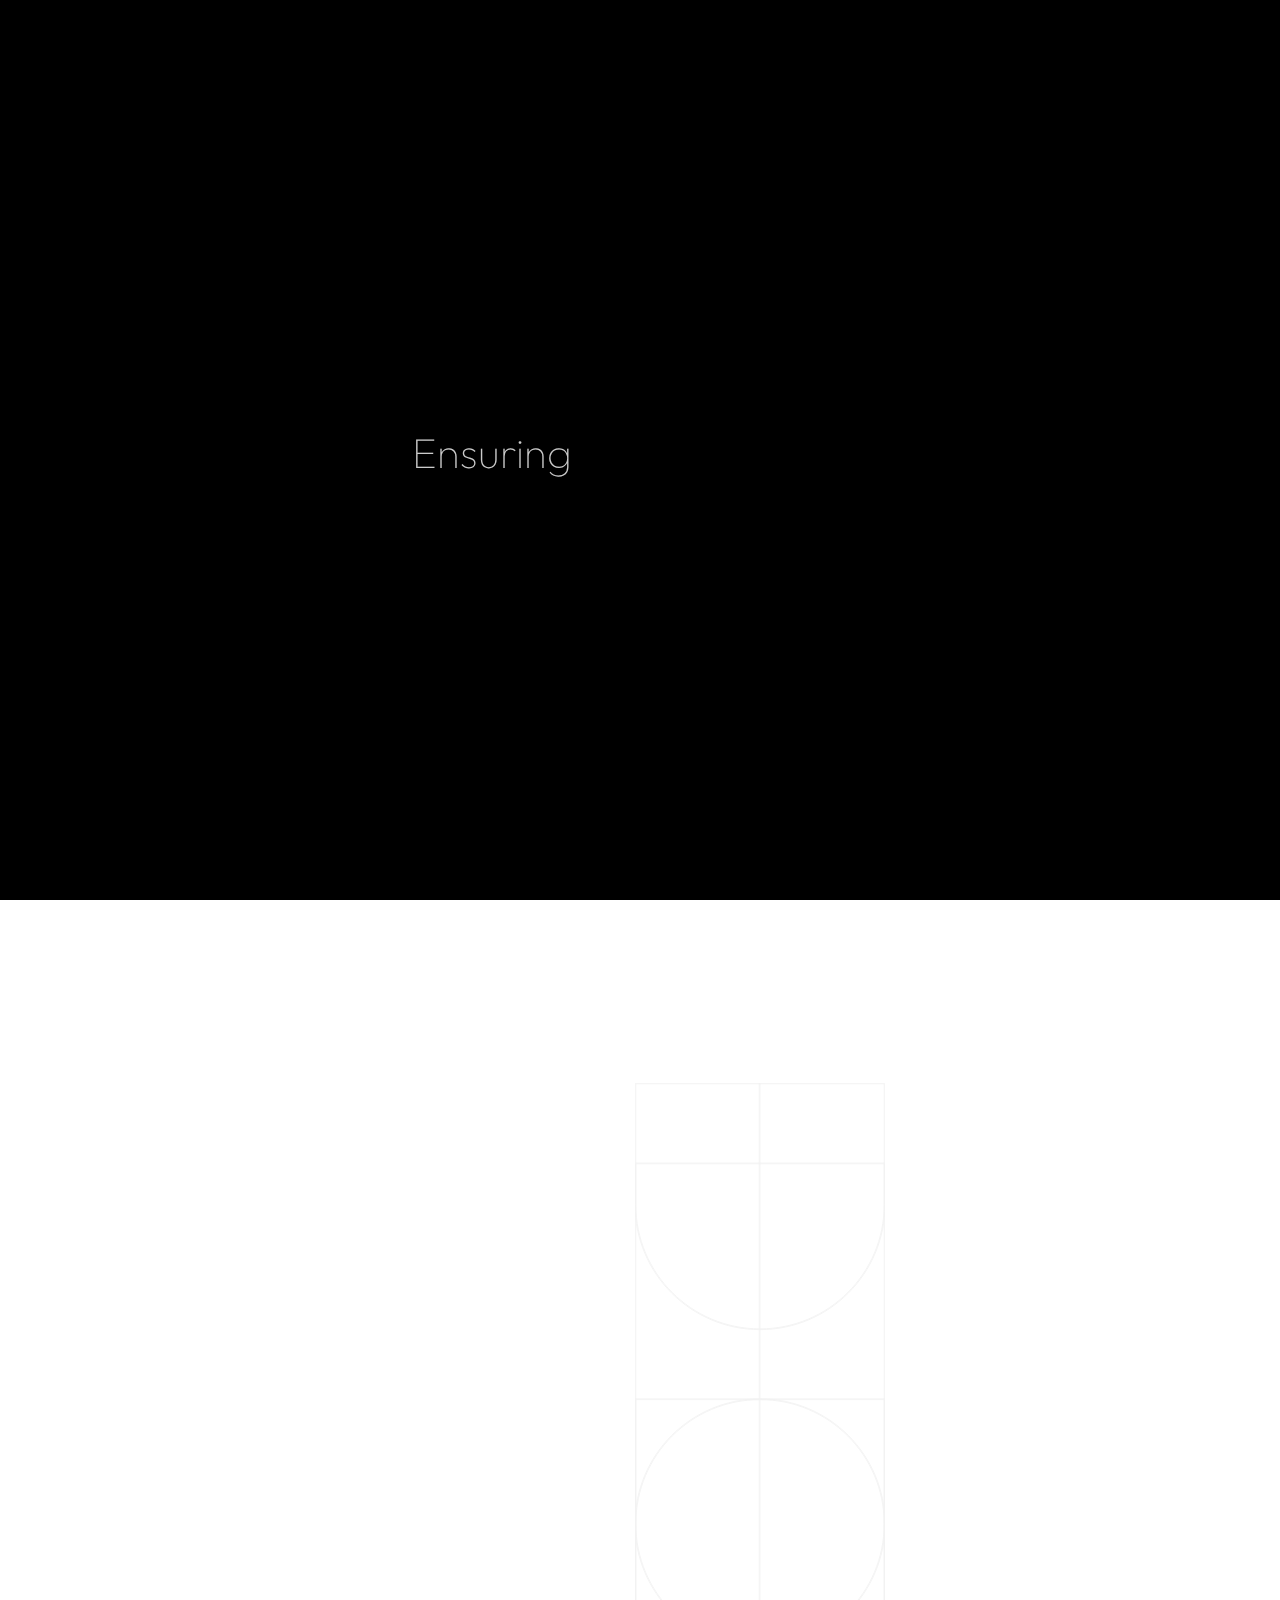
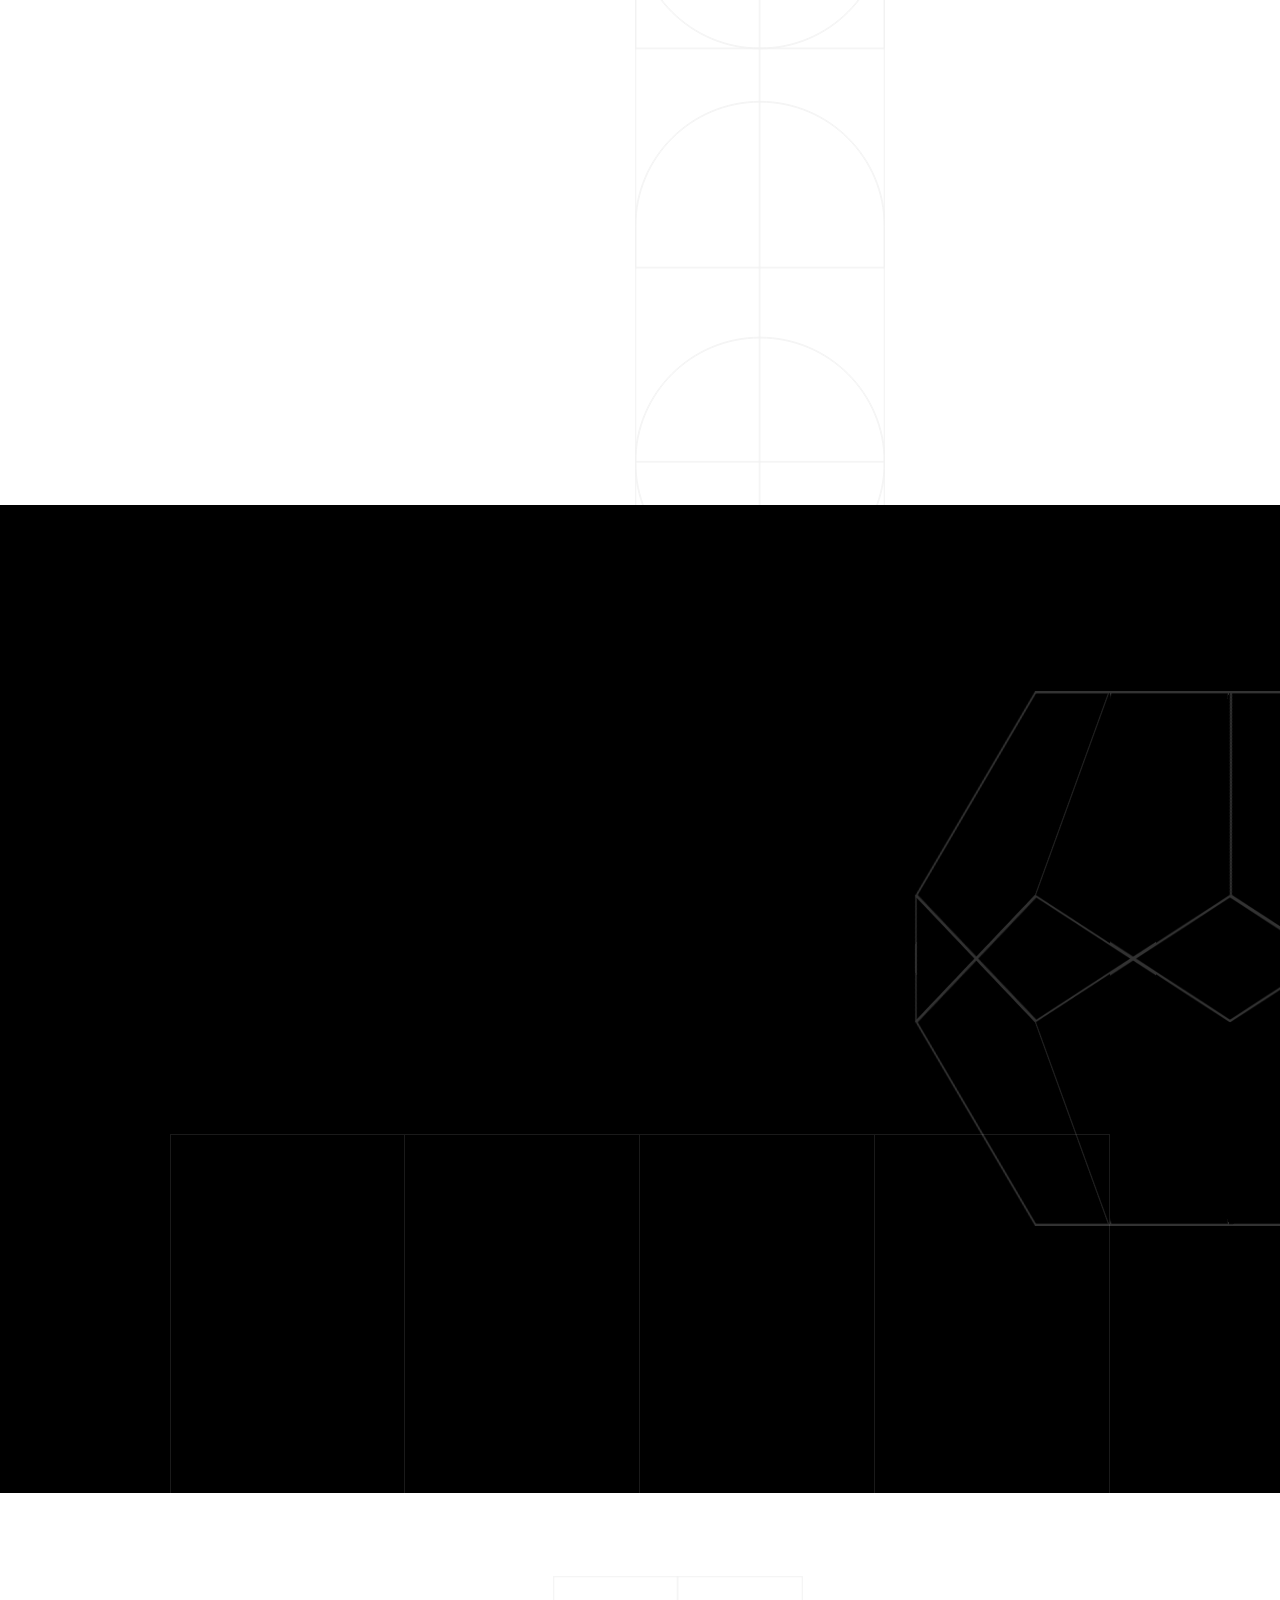
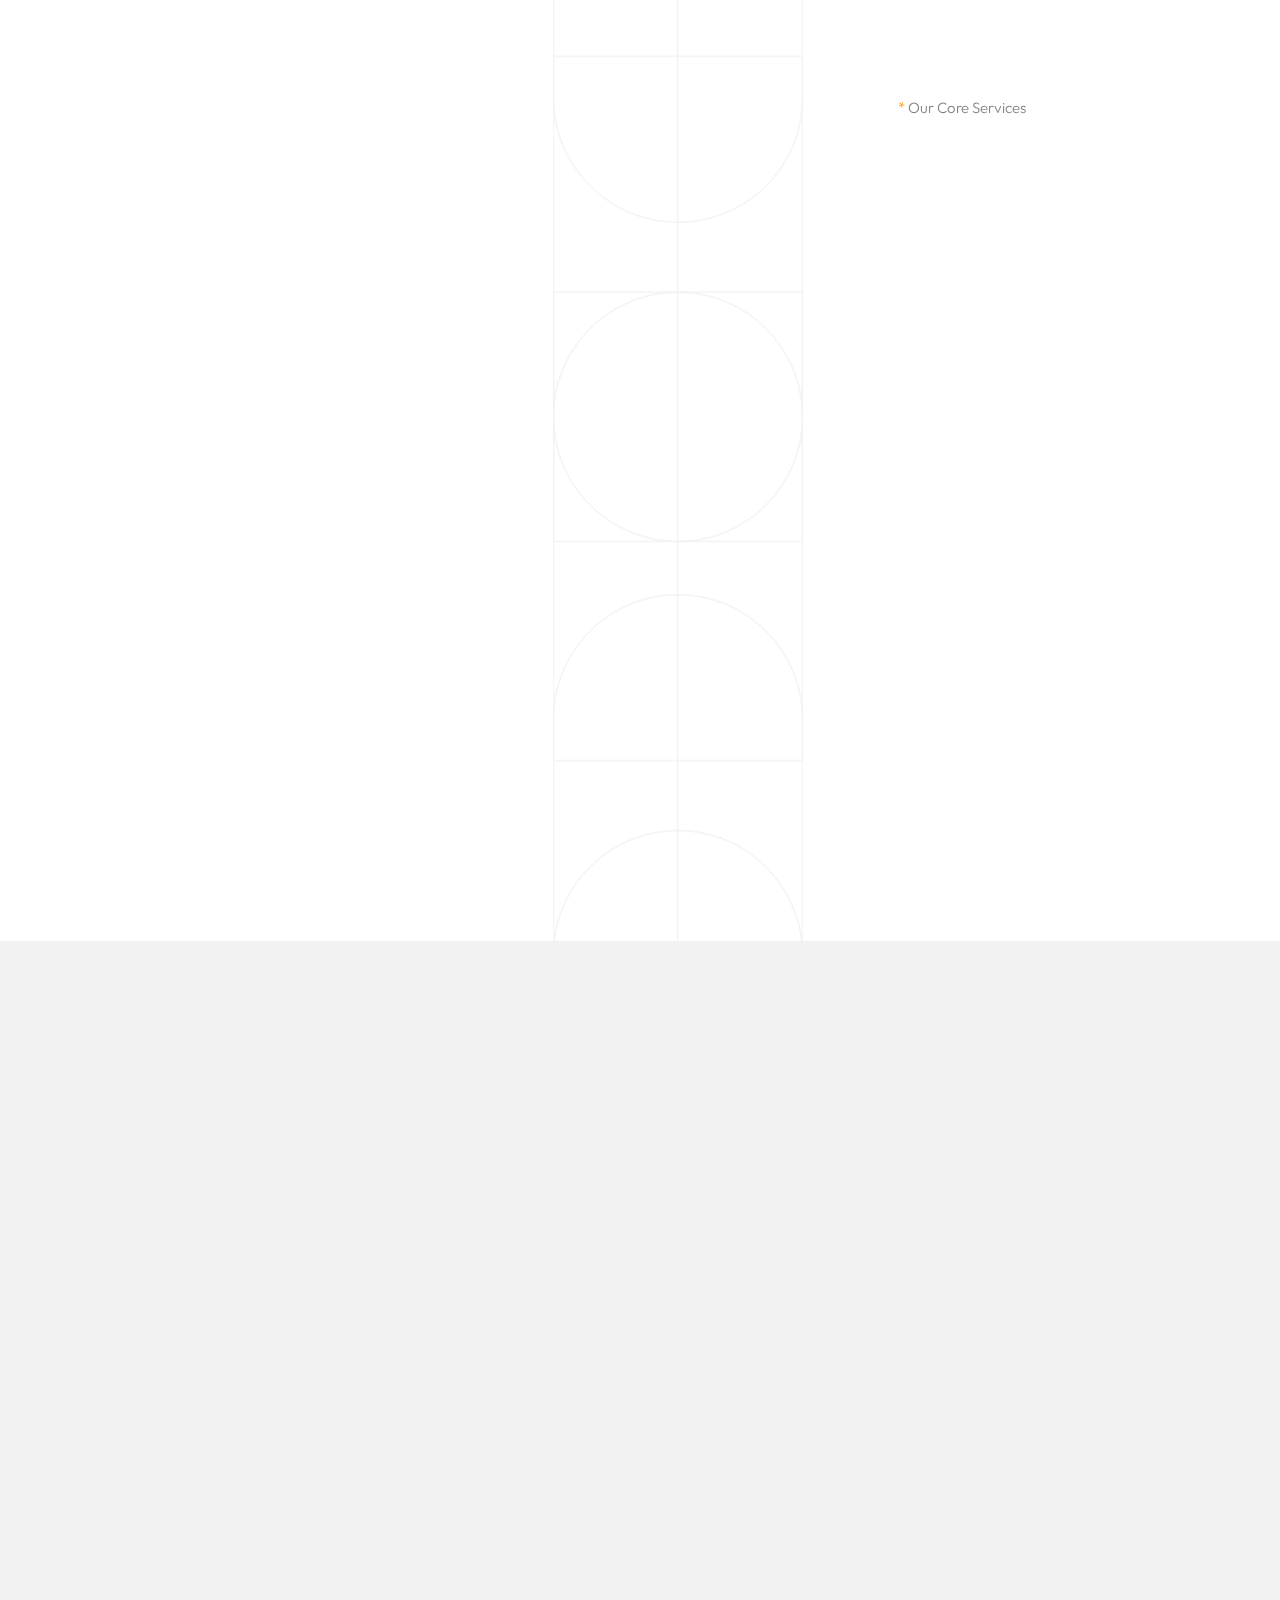
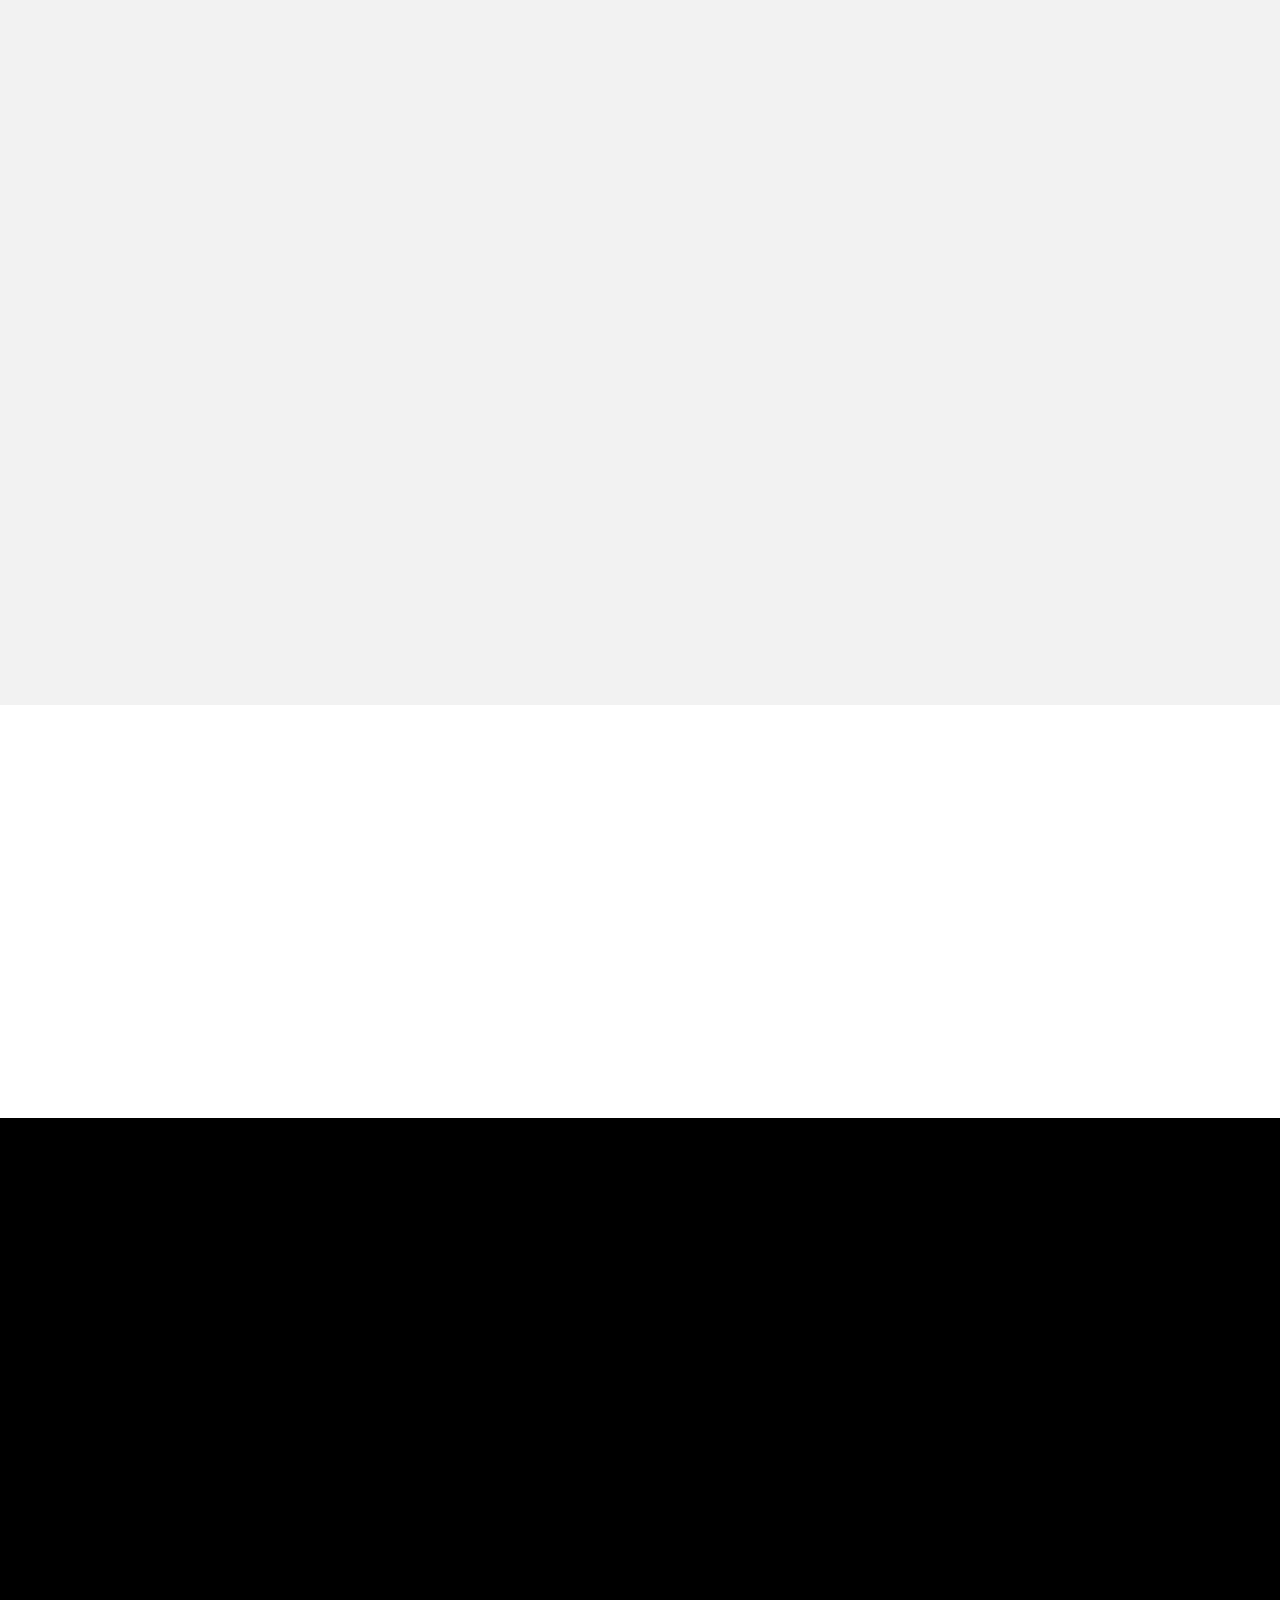
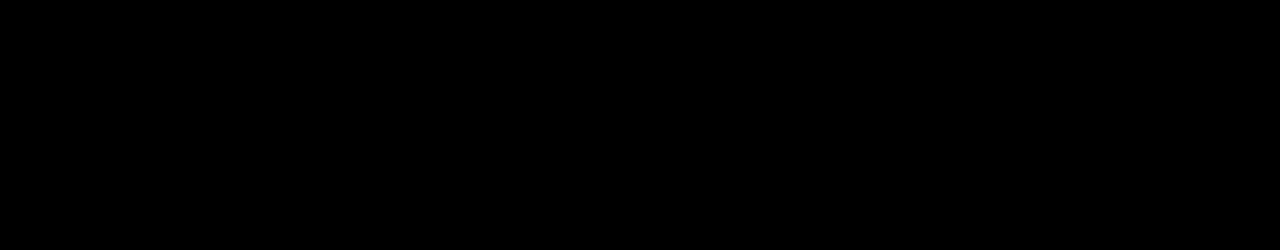
==== index.html @ 49f58ecd "Update index.html" ====
<!DOCTYPE html>
<html lang="zxx">

<head>

    <meta charset="UTF-8">
    <meta name="viewport" content="width=device-width, initial-scale=1.0">
    <meta http-equiv="X-UA-Compatible" content="ie=edge">

    <!-- bootstrap grid css -->
    <link rel="stylesheet" href="css/plugins/bootstrap-grid.css">
    <!-- font awesome css -->
    <link rel="stylesheet" href="css/plugins/font-awesome.min.css">
    <!-- swiper css -->
    <link rel="stylesheet" href="css/plugins/swiper.min.css">
    <!-- fancybox css -->
    <link rel="stylesheet" href="css/plugins/fancybox.min.css">
    <!-- ashley scss -->
    <link rel="stylesheet" href="css/style.css">
    <!-- page name -->
    <title>RetailEaseUk</title>

</head>

<body>

    <!-- wrapper -->
    <div class="mil-wrapper" id="top">

        <!-- cursor -->
        <div class="mil-ball">
            <span class="mil-icon-1">
                <svg viewBox="0 0 128 128">
                    <path d="M106.1,41.9c-1.2-1.2-3.1-1.2-4.2,0c-1.2,1.2-1.2,3.1,0,4.2L116.8,61H11.2l14.9-14.9c1.2-1.2,1.2-3.1,0-4.2	c-1.2-1.2-3.1-1.2-4.2,0l-20,20c-1.2,1.2-1.2,3.1,0,4.2l20,20c0.6,0.6,1.4,0.9,2.1,0.9s1.5-0.3,2.1-0.9c1.2-1.2,1.2-3.1,0-4.2	L11.2,67h105.5l-14.9,14.9c-1.2,1.2-1.2,3.1,0,4.2c0.6,0.6,1.4,0.9,2.1,0.9s1.5-0.3,2.1-0.9l20-20c1.2-1.2,1.2-3.1,0-4.2L106.1,41.9	z" />
                </svg>
            </span>
            <div class="mil-more-text">More</div>
            <div class="mil-choose-text">Сhoose</div>
        </div>
        <!-- cursor end -->

        <!-- preloader -->
        <div class="mil-preloader">
            <div class="mil-preloader-animation">
                <div class="mil-pos-abs mil-animation-1">
                    <p class="mil-h3 mil-muted mil-thin">Ensuring</p>
                    <p class="mil-h3 mil-muted">Retail</p>
                    <p class="mil-h3 mil-muted mil-thin">Success</p>
                </div>
                <div class="mil-pos-abs mil-animation-2">
                    <div class="mil-reveal-frame">
                        <p class="mil-reveal-box"></p>
                        <p class="mil-h3 mil-muted mil-thin">RetailEaseUk</p>
                    </div>
                </div>
            </div>
        </div>
        <!-- preloader end -->

        <!-- scrollbar progress -->
        <div class="mil-progress-track">
            <div class="mil-progress"></div>
        </div>
        <!-- scrollbar progress end -->

        <!-- menu -->
        <div class="mil-menu-frame">
            <!-- frame clone -->
            <div class="mil-frame-top">
                <a href="index.html" class="mil-logo">RetailEaseUk</a>
                <div class="mil-menu-btn">
                    <span></span>
                </div>
            </div>
            <!-- frame clone end -->
            <div class="container">
                <div class="mil-menu-content">
                    <div class="row">
                        <div class="col-xl-5">

                            <nav class="mil-main-menu" id="swupMenu">
                                <ul>
                                    <li class="mil-has-children mil-active">
                                        <a href="index.html".">Homepage</a>
                                    </li>
                                    <li class="mil-has-children">
                                        <a href="#.">About Us</a>
                                        <ul>
                                            <li><a href="publication.html">How We Started?</a></li>
                                        </ul>
                                    </li>
                                    <li class="mil-has-children">
                                        <a href="#.">Services</a>
                                        <ul>
                                            <li><a href="services.html">Services List</a></li>
                                        </ul>
                                    </li>
                                    <li class="mil-has-children">
                                        <a href="#.">Pricing</a>
                                        <ul>
                                            <li><a href="service.html">Services Pricing</a></li>
                                        </ul>
                                    </li>
                                    <li class="mil-has-children">
                                        <a href="#.">Become a Member!</a>
                                        <ul>
                                            <li><a href="contact.html">Book a call</a></li>
                                            <li><a href="contact.html">Contact</a></li>
                                        </ul>
                                    </li>
                                </ul>
                            </nav>


                        </div>
                        <div class="col-xl-7">

                            <div class="mil-menu-right-frame">
                                <div class="mil-animation-in">
                                    <div class="mil-animation-frame">
                                        <div class="mil-animation mil-position-1 mil-scale" data-value-1="2" data-value-2="2"></div>
                                    </div>
                                </div>
                                <div class="mil-menu-right">
                                    <div class="row">
                                        <div class="col-lg-8 mil-mb-60">

                                            <h6 class="mil-muted mil-mb-30">Projects</h6>

                                            <ul class="mil-menu-list">
                                                <li><a href="project-1.html" class="mil-light-soft">Interior design studio</a></li>
                                                <li><a href="project-2.html" class="mil-light-soft">Home Security Camera</a></li>
                                                <li><a href="project-3.html" class="mil-light-soft">Kemia Honest Skincare</a></li>
                                                <li><a href="project-4.html" class="mil-light-soft">Cascade of Lava</a></li>
                                                <li><a href="project-5.html" class="mil-light-soft">Air Pro by Molekule</a></li>
                                                <li><a href="project-6.html" class="mil-light-soft">Tony's Chocolonely</a></li>
                                            </ul>

                                        </div>
                                        <div class="col-lg-4 mil-mb-60">

                                            <h6 class="mil-muted mil-mb-30">Useful links</h6>

                                            <ul class="mil-menu-list">
                                                <li><a href="#." class="mil-light-soft">Privacy Policy</a></li>
                                                <li><a href="#." class="mil-light-soft">Terms and conditions</a></li>
                                                <li><a href="#." class="mil-light-soft">Cookie Policy</a></li>
                                                <li><a href="#." class="mil-light-soft">Careers</a></li>
                                            </ul>

                                        </div>
                                    </div>
                                    <div class="mil-divider mil-mb-60"></div>
                                    <div class="row justify-content-between">

                                        <div class="col-lg-4 mil-mb-60">

                                            <h6 class="mil-muted mil-mb-30">Canada</h6>

                                            <p class="mil-light-soft mil-up">71 South Los Carneros Road, California <span class="mil-no-wrap">+51 174 705 812</span></p>

                                        </div>
                                        <div class="col-lg-4 mil-mb-60">

                                            <h6 class="mil-muted mil-mb-30">Germany</h6>

                                            <p class="mil-light-soft">Leehove 40, 2678 MC De Lier, Netherlands <span class="mil-no-wrap">+31 174 705 811</span></p>

                                        </div>
                                    </div>
                                </div>
                            </div>

                        </div>
                    </div>
                </div>
            </div>
        </div>
        <!-- menu -->
        
        <!-- curtain -->
        <div class="mil-curtain"></div>
        <!-- curtain end -->

        <!-- frame -->
        <div class="mil-frame">
            <div class="mil-frame-top">
                <a href="index.html" class="mil-logo">RetailEaseUk</a>
                <div class="mil-menu-btn">
                    <span></span>
                </div>
            </div>
            <div class="mil-frame-bottom">
                <div class="mil-current-page"></div>
                <div class="mil-back-to-top">
                    <a href="#top" class="mil-link mil-dark mil-arrow-place">
                        <span>Back to top</span>
                    </a>
                </div>
            </div>
        </div>
        <!-- frame end -->

        <!-- content -->
        <div class="mil-content">
            <div id="swupMain" class="mil-main-transition">

                <!-- banner -->
                <section class="mil-banner mil-dark-bg">
                    <div class="mi-invert-fix">
                        <div class="mil-animation-frame">
                            <div class="mil-animation mil-position-1 mil-scale" data-value-1="7" data-value-2="1.6"></div>
                            <div class="mil-animation mil-position-2 mil-scale" data-value-1="4" data-value-2="1"></div>
                            <div class="mil-animation mil-position-3 mil-scale" data-value-1="1.2" data-value-2=".1"></div>
                        </div>

                        <div class="mil-gradient"></div>

                        <div class="container">
                            <div class="mil-banner-content mil-up">

                                <h1 class="mil-muted mil-mb-30">Prioritizing Retailers <span class="mil-thin"></span><br>Management<span class="mil-thin">&Growth</span></h1>
                                <div class="row">
                                    <div class="col-md-7 col-lg-5">

                                        <p class="mil-light-soft mil-mb-60">Welcome to RetailEaseUk, where we simplify retail management and unlock new growth opportunities. Join us on a journey of seamless operations, smarter inventory control, and effortless multi-channel integration—empowering your business to thrive.</p>

                                    </div>
                                </div>

                                <a href="services.html" class="mil-button mil-arrow-place mil-btn-space">
                                    <span>What we do</span>
                                </a>

                                <div class="mil-circle-text">
                                    <svg version="1.1" xmlns="http://www.w3.org/2000/svg" xmlns:xlink="http://www.w3.org/1999/xlink" x="0px" y="0px" viewBox="0 0 300 300" enable-background="new 0 0 300 300" xml:space="preserve" class="mil-ct-svg mil-rotate" data-value="360">
                                        <defs>
                                            <path id="circlePath" d="M 150, 150 m -60, 0 a 60,60 0 0,1 120,0 a 60,60 0 0,1 -120,0 " />
                                        </defs>
                                        <circle cx="150" cy="100" r="75" fill="none" />
                                        <g>
                                            <use xlink:href="#circlePath" fill="none" />
                                            <text style="letter-spacing: 6.5px">
                                                <!-- circle text -->
                                                <textPath xlink:href="#circlePath">Scroll down - Scroll down - </textPath>
                                            </text>
                                        </g>
                                    </svg>
                                    <a href="#about" class="mil-button mil-arrow-place mil-icon-button mil-arrow-down"></a>
                                </div>

                            </div>
                        </div>
                    </div>
                </section>
                <!-- banner end -->

                <!-- about -->
                <section id="about">
                    <div class="container mil-p-120-30">
                        <div class="row justify-content-between align-items-center">
                            <div class="col-lg-6 col-xl-5">

                                <div class="mil-mb-90">
                                    <h2 class="mil-up mil-mb-60">Discover <br>Our <span class="mil-thin">Services</span></h2>
                                    <p class="mil-up mil-mb-30">Designed to streamline your retail operations and drive efficiency. From seamless multi-channel integration to precise inventory management, data-driven insights, and expert consultation, we provide the tools and support to help your business scale effortlessly.</p>

                                    <p class="mil-up mil-mb-30">At RetailEaseUK, we are a team of dedicated professionals driven by a passion for revolutionizing retail management. With a fusion of diverse expertise and innovative thinking, we craft seamless solutions that empower businesses to scale effortlessly.</p>
                                    <p class="mil-up mil-mb-60">Collaboration fuels everything we do. By bringing together unique perspectives and a shared commitment to excellence, we create strategies that go beyond expectations. Our goal is not just to optimize retail operations but to redefine efficiency, helping our clients thrive in an ever-evolving market.</p>

                                    <div class="mil-about-quote">
                                        <div class="mil-avatar mil-up">
                                            <img src="Logos(SVG)/RetailEaseUksvg.png" alt="Founder">
                                        </div>
                                        <h6 class="mil-quote mil-up">Passionately Transforming <span class="mil-thin">Retail Management:</span> Empowering Growth <span class="mil-thin">with Seamless Efficiency</span></h6>
                                    </div>
                                </div>

                            </div>
                            <div class="col-lg-5">

                                <div class="mil-about-photo mil-mb-90">
                                    <div class="mil-lines-place"></div>
                                    <div class="mil-up mil-img-frame" style="padding-bottom: 160%;">
                                        <img src="Sales.jpg" alt="img" class="mil-scale" data-value-1="1" data-value-2="1.2">
                                    </div>
                                </div>

                            </div>
                        </div>
                    </div>
                </section>
                <!-- about end -->

                <!-- services -->
                <section class="mil-dark-bg">
                    <div class="mi-invert-fix">
                        <div class="mil-animation-frame">
                            <div class="mil-animation mil-position-1 mil-scale" data-value-1="2.4" data-value-2="1.4" style="top: 300px; right: -100px"></div>
                            <div class="mil-animation mil-position-2 mil-scale" data-value-1="2" data-value-2="1" style="left: 150px"></div>
                        </div>
                        <div class="container mil-p-120-0">

                            <div class="mil-mb-120">
                                <div class="row">
                                    <div class="col-lg-10">

                                        <span class="mil-suptitle mil-light-soft mil-suptitle-right mil-up">Talented Professionals focused on helping your brand<br> grow and move forward.</span>

                                    </div>
                                </div>

                                <div class="mil-complex-text justify-content-center mil-up mil-mb-15">

                                    <span class="mil-text-image"><img src="Software.jpg" alt="team"></span>
                                    <h2 class="mil-h1 mil-muted mil-center">Unique <span class="mil-thin">Solutions</span></h2>

                                </div>
                                <div class="mil-complex-text justify-content-center mil-up">

                                    <h2 class="mil-h1 mil-muted mil-center">Seamless<span class="mil-thin"> Management</span></h2>
                                    <a href="services.html" class="mil-services-button mil-button mil-arrow-place"><span>What we do</span></a>

                                </div>
                            </div>

                            <div class="row mil-services-grid m-0">
                                <div class="col-md-6 col-lg-3 mil-services-grid-item p-0">

                                    <a href="service.html" class="mil-service-card-sm mil-up">
                                        <h5 class="mil-muted mil-mb-30">Retail Management<br></h5>
                                        <p class="mil-light-soft mil-mb-30">The Best Retail Management to transform your retail company to a whole new level!</p>
                                        <div class="mil-button mil-icon-button-sm mil-arrow-place"></div>
                                    </a>

                                </div>
                                <div class="col-md-6 col-lg-3 mil-services-grid-item p-0">

                                    <a href="service.html" class="mil-service-card-sm mil-up">
                                        <h5 class="mil-muted mil-mb-30">Vast Service Options<br></h5>
                                        <p class="mil-light-soft mil-mb-30">We offer an array of Retail Management Services. So client can have all services and solutions from one specific partner to ensure your growth and easy efficiency.</p>
                                        <div class="mil-button mil-icon-button-sm mil-arrow-place"></div>
                                    </a>

                                </div>
                                <div class="col-md-6 col-lg-3 mil-services-grid-item p-0">

                                    <a href="service.html" class="mil-service-card-sm mil-up">
                                        <h5 class="mil-muted mil-mb-30">Custom <br> Solutions<br></h5>
                                        <p class="mil-light-soft mil-mb-30">Custom Solutions tailored to your business and solving your problems!</p>
                                        <div class="mil-button mil-icon-button-sm mil-arrow-place"></div>
                                    </a>

                                </div>
                                <div class="col-md-6 col-lg-3 mil-services-grid-item p-0">

                                    <a href="service.html" class="mil-service-card-sm mil-up">
                                        <h5 class="mil-muted mil-mb-30">Creative Consulting Service<br></h5>
                                        <p class="mil-light-soft mil-mb-30">Efficient Consulting Services tailored to understanding your problems and ensuring a solution is provided for your convenience</p>
                                        <div class="mil-button mil-icon-button-sm mil-arrow-place"></div>
                                    </a>

                                </div>
                            </div>
                        </div>
                    </div>
                </section>
                <!-- services end -->

                <!-- team -->
                <section>
                    <div class="container mil-p-120-30">
                        <div class="row justify-content-between align-items-center">
                            <div class="col-lg-5 col-xl-4">

                                <div class="mil-mb-90">
                                    <h2 class="mil-up mil-mb-60">Multi Channel <br>Integration</h2>
                                    <p class="mil-up mil-mb-30">Effortlessly sync your inventory, orders, and product listings across multiple sales channels like Shopify, Amazon, eBay, and custom stores. </p>

                                    <p class="mil-up mil-mb-60">With our Multi-Channel Integration, you eliminate overselling, reduce manual updates, and ensure a seamless shopping experience for your customers, all while saving valuable time.</p>

                                    <div class="mil-up"><a href="portfolio-3.html" class="mil-button mil-arrow-place mil-mb-60"><span>Read more</span></a></div>

                                    <h4 class="mil-up"><span class="mil-thin">We</span> deliver <br><span class="mil-thin">exceptional</span> results.</h4>
                                </div>

                            </div>
                            <div class="col-lg-6">

                                <div class="mil-team-list">
                                    <div class="mil-lines-place"></div>

                                    <div class="row mil-mb-60">
                                        <div class="col-sm-6">

                                            <div class="mil-team-card mil-up mil-mb-30">
                                                <img src="Software.jpg" alt="Team member">
                                                <div class="mil-description">
                                                    <div class="mil-secrc-text">
                                                        <h5 class="mil-muted mil-mb-5"><a href="home-2.html">Software Optimization</a></h5>
                                                        <p class="mil-link mil-light-soft mil-mb-10">Learn More</p>
                                                        
                                                    </div>
                                                </div>
                                            </div>

                                            <div class="mil-team-card mil-up mil-mb-30">
                                                <img src="Inventory.jpg" alt="Team member">
                                                <div class="mil-description">
                                                    <div class="mil-secrc-text">
                                                        <h5 class="mil-muted mil-mb-5"><a href="home-2.html">Inventory Management</a></h5>
                                                        <p class="mil-link mil-light-soft mil-mb-10">Learn More</p>
                                                        
                                                    </div>
                                                </div>
                                            </div>

                                        </div>
                                        <div class="col-sm-6">

                                            <p class="mil-mobile-hidden mil-text-sm mil-mb-30" style="height: 30px;"><span class="mil-accent">*</span> Our Core Services</p>

                                            <div class="mil-team-card mil-up mil-mb-30">
                                                <img src="Sales.jpg" alt="Team member">
                                                <div class="mil-description">
                                                    <div class="mil-secrc-text">
                                                        <h5 class="mil-muted mil-mb-5"><a href="home-2.html">Sales Management</a></h5>
                                                        <p class="mil-link mil-light-soft mil-mb-10">Learn More</p>
                                                       
                                                    </div>
                                                </div>
                                            </div>

                                            <div class="mil-team-card mil-up mil-mb-30">
                                                <img src="Data.jpg" alt="Team member">
                                                <div class="mil-description">
                                                    <div class="mil-secrc-text">
                                                        <h5 class="mil-muted mil-mb-5"><a href="home-2.html">Data Analytics</a></h5>
                                                        <p class="mil-link mil-light-soft mil-mb-10">Learn More</p>
                                                        
                                                    </div>
                                                </div>
                                            </div>

                                        </div>
                                    </div>

                                </div>

                            </div>
                        </div>
                    </div>
                </section>
                <!-- team end -->

                <!-- reviews -->
                <section class="mil-soft-bg">
                    <div class="container mil-p-120-120">

                        <div class="row">
                            <div class="col-lg-10">

                                <span class="mil-suptitle mil-suptitle-right mil-suptitle-dark mil-up">Customer reviews are a valuable source <br>of information for both businesses and consumers.</span>

                            </div>
                        </div>

                        <h2 class="mil-center mil-up mil-mb-60">Customer <span class="mil-thin">Voices:</span> <br>Hear What <span class="mil-thin">They Say!</span></h2>

                        <div class="mil-revi-pagination mil-up mil-mb-60"></div>

                        <div class="row mil-relative justify-content-center">
                            <div class="col-lg-8">

                                <div class="mil-slider-nav mil-soft mil-reviews-nav mil-up">
                                    <div class="mil-slider-arrow mil-prev mil-revi-prev mil-arrow-place"></div>
                                    <div class="mil-slider-arrow mil-revi-next mil-arrow-place"></div>
                                </div>

                                <svg xmlns="http://www.w3.org/2000/svg" viewBox="0 0 48 48" class="mil-quote-icon mil-up">
                                    <path d="M 13.5 10 A 8.5 8.5 0 0 0 13.5 27 A 8.5 8.5 0 0 0 18.291016 25.519531 C 17.422273 29.222843 15.877848 31.803343 14.357422 33.589844 C 12.068414 36.279429 9.9433594 37.107422 9.9433594 37.107422 A 1.50015 1.50015 0 1 0 11.056641 39.892578 C 11.056641 39.892578 13.931586 38.720571 16.642578 35.535156 C 19.35357 32.349741 22 27.072581 22 19 A 1.50015 1.50015 0 0 0 21.984375 18.78125 A 8.5 8.5 0 0 0 13.5 10 z M 34.5 10 A 8.5 8.5 0 0 0 34.5 27 A 8.5 8.5 0 0 0 39.291016 25.519531 C 38.422273 29.222843 36.877848 31.803343 35.357422 33.589844 C 33.068414 36.279429 30.943359 37.107422 30.943359 37.107422 A 1.50015 1.50015 0 1 0 32.056641 39.892578 C 32.056641 39.892578 34.931586 38.720571 37.642578 35.535156 C 40.35357 32.349741 43 27.072581 43 19 A 1.50015 1.50015 0 0 0 42.984375 18.78125 A 8.5 8.5 0 0 0 34.5 10 z" fill="#000000" />
                                </svg>

                                <div class="swiper-container mil-reviews-slider">
                                    <div class="swiper-wrapper">
                                        <div class="swiper-slide">
                                            <div class="mil-review-frame mil-center" data-swiper-parallax="-200" data-swiper-parallax-opacity="0">
                                                <h5 class="mil-up mil-mb-10">EdzSnkrs</h5>
                                                <p class="mil-mb-5 mil-upper mil-up mil-mb-30">Muhammad - CEO</p>
                                                <p class="mil-text-xl mil-up">RetailEaseUK has transformed how we handle inventory and sales. Their seamless system keeps our stock in check and ensures smooth multi-channel selling. A must-have for any retail business!</p>
                                            </div>
                                        </div>
                                        <div class="swiper-slide">
                                            <div class="mil-review-frame mil-center" data-swiper-parallax="-200" data-swiper-parallax-opacity="0">
                                                <h5 class="mil-up mil-mb-10">Magnify</h5>
                                                <p class="mil-mb-5 mil-upper mil-up mil-mb-30">Ahmed Bello - CFO</p>
                                                <p class="mil-text-xl mil-up">RetailEaseUK has redefined how Our Clients(retailers) manage their operations. Their seamless integrations and data-driven approach make scaling easier than ever. A game-changer for modern commerce.</p>
                                            </div>
                                        </div>
                                        <div class="swiper-slide">
                                            <div class="mil-review-frame mil-center" data-swiper-parallax="-200" data-swiper-parallax-opacity="0">
                                                <h5 class="mil-up mil-mb-10">Birdcage</h5>
                                                <p class="mil-mb-5 mil-upper mil-up mil-mb-30">Usman Usman - CEO</p>
                                                <p class="mil-text-xl mil-up">I had the pleasure of working with this creative agency, and I must say, they truly impressed me. They consistently think outside the box, resulting in impressive and impactful work. I highly recommend this agency for their consistent delivery of exceptional creative solutions.</p>
                                            </div>
                                        </div>
                                        <div class="swiper-slide">
                                            <div class="mil-review-frame mil-center" data-swiper-parallax="-200" data-swiper-parallax-opacity="0">
                                                <h5 class="mil-up mil-mb-10">Aduxsma</h5>
                                                <p class="mil-mb-5 mil-upper mil-up mil-mb-30">Usman Umar - CEO</p>
                                                <p class="mil-text-xl mil-up">Efficiency and precision are key in retail, and RetailEaseUK delivers both. Their tailored solutions ensure businesses run smoothly, optimizing every aspect of retail management.</p>
                                            </div>
                                        </div>
                                        <div class="swiper-slide">
                                    </div>
                                </div>

                            </div>
                        </div>

                    </div>
                </section>
                <!-- reviews end -->

                <!-- partners -->
                <div class="mil-soft-bg">
                    <div class="container mil-p-0-120">

                        <div class="swiper-container mil-infinite-show mil-up">
                            <div class="swiper-wrapper">
                                <div class="swiper-slide">
                                    <a href="#." class="mil-partner-frame" style="width: 80px;"><img src="Logos(SVG)/Edzsnkrssvg.png" alt="logo"></a>
                                </div>
                                <div class="swiper-slide">
                                    <a href="#." class="mil-partner-frame" style="width: 120px;"><img src="Logos(SVG)/Aduxsvg.png" alt="logo"></a>
                                </div>
                                <div class="swiper-slide">
                                    <a href="#." class="mil-partner-frame" style="width: 80px;"><img src="Logos(SVG)/Birdcagesvg.png" alt="logo"></a>
                                </div>
                                <div class="swiper-slide">
                                    <a href="#." class="mil-partner-frame" style="width: 120px;"><img src="Logos(SVG)/RetailEaseUksvg.png" alt="logo"></a>
                                </div>
                            </div>
                        </div>

                    </div>
                </div>
                <!-- partners end -->

                
                <!-- Space = 60PX -->
                <div class="space-before-next-section" style="height: 60px;"></div>
                <!-- Space = 60PX -->
                
                <div class="mil-center">
                            <h2 class="mil-up mil-mb-60">Ready to bring your <span class="mil-thin">ideas to</span> life? <br> We're <span class="mil-thin">here to help</span></h2>
                            <div class="mil-up"><a href="contact.html" class="mil-button mil-arrow-place"><span>Become a Member now!</span></a></div>
                        </div>

                <!-- Space = 60PX -->
                <div class="space-before-next-section" style="height: 60px;"></div>
                <!-- Space = 60PX -->
                 <!-- footer -->
                <footer class="mil-dark-bg">
                    <div class="mi-invert-fix">
                        <div class="container mil-p-120-60">
                            <div class="row justify-content-between">
                                <div class="col-md-4 col-lg-4 mil-mb-60">

                                    <div class="mil-muted mil-logo mil-up mil-mb-30">RetailEaseUk</div>

                                    <p class="mil-light-soft mil-up mil-mb-30">Become a Member!</p>

                                    <form class="mil-subscribe-form mil-up">
                                        <input type="text" placeholder="Enter our email">
                                        <button type="submit" class="mil-button mil-icon-button-sm mil-arrow-place"></button>
                                    </form>

                                </div>
                                <div class="col-md-7 col-lg-6">
                                    <div class="row justify-content-end">
                                        <div class="col-md-6 col-lg-7">

                                            <nav class="mil-footer-menu mil-mb-60">
                                                <ul>
                                                    <li class="mil-up mil-active">
                                                        <a href="index.html">Home</a>
                                                    </li>
                                                    <li class="mil-up">
                                                        <a href="publication.html">About Us</a>
                                                    </li>
                                                    <li class="mil-up">
                                                        <a href="services.html">Services</a>
                                                    </li>
                                                    <li class="mil-up">
                                                        <a href="service.html">Pricing</a>
                                                    </li>
                                                    <li class="mil-up">
                                                        <a href="contact.html">Contact Us</a>
                                                    </li>
                                                </ul>
                                            </nav>

                                        </div>
                                        <div class="col-md-6 col-lg-5">

                                            <ul class="mil-menu-list mil-up mil-mb-60">
                                                <li><a href="#." class="mil-light-soft">Privacy Policy</a></li>
                                                <li><a href="#." class="mil-light-soft">Terms and conditions</a></li>
                                                <li><a href="#." class="mil-light-soft">Cookie Policy</a></li>
                                            </ul>

                                        </div>
                                    </div>
                                </div>
                            </div>

                            <div class="row justify-content-between flex-sm-row-reverse">
                                <div class="col-md-7 col-lg-6">

                                    <div class="row justify-content-between">

                                        <div class="col-md-6 col-lg-5 mil-mb-60">

                                            <h6 class="mil-muted mil-up mil-mb-30">Birmingham, United Kingdom</h6>

                                            <p class="mil-light-soft mil-up">sales@retaileaseuk.com<span class="mil-no-wrap"><br>Retail Solutions just for you!</span></p>

                                        </div>
                                        <div class="col-md-6 col-lg-5 mil-mb-60">

                                            <h6 class="mil-muted mil-up mil-mb-30"></h6>

                                            <p class="mil-light-soft mil-up"><span class="mil-no-wrap"></span></p>

                                        </div>
                                    </div>

                                </div>
                                <div class="col-md-4 col-lg-6 mil-mb-60">

                                    <div class="mil-vert-between">
                                        <div class="mil-mb-30">
                                            <ul class="mil-social-icons mil-up">
                                                <li><a href="#." target="_blank" class="social-icon"> <i class="far fa-circle"></i></a></li>
                                                <li><a href="#." target="_blank" class="social-icon"> <i class="far fa-circle"></i></a></li>
                                                <li><a href="#." target="_blank" class="social-icon"> <i class="far fa-circle"></i></a></li>
                                                <li><a href="#." target="_blank" class="social-icon"> <i class="far fa-circle"></i></a></li>
                                            </ul>
                                        </div>
                                        <p class="mil-light-soft mil-up">Powered by RetailEaseUK INC</p>
                                    </div>

                                </div>
                            </div>
                        </div>
                    </div>
                </footer>
                <!-- footer end -->

                <!-- hidden elements -->
                <div class="mil-hidden-elements">
                    <div class="mil-dodecahedron">
                        <div class="mil-pentagon">
                            <div></div>
                            <div></div>
                            <div></div>
                            <div></div>
                            <div></div>
                        </div>
                        <div class="mil-pentagon">
                            <div></div>
                            <div></div>
                            <div></div>
                            <div></div>
                            <div></div>
                        </div>
                        <div class="mil-pentagon">
                            <div></div>
                            <div></div>
                            <div></div>
                            <div></div>
                            <div></div>
                        </div>
                        <div class="mil-pentagon">
                            <div></div>
                            <div></div>
                            <div></div>
                            <div></div>
                            <div></div>
                        </div>
                        <div class="mil-pentagon">
                            <div></div>
                            <div></div>
                            <div></div>
                            <div></div>
                            <div></div>
                        </div>
                        <div class="mil-pentagon">
                            <div></div>
                            <div></div>
                            <div></div>
                            <div></div>
                            <div></div>
                        </div>
                        <div class="mil-pentagon">
                            <div></div>
                            <div></div>
                            <div></div>
                            <div></div>
                            <div></div>
                        </div>
                        <div class="mil-pentagon">
                            <div></div>
                            <div></div>
                            <div></div>
                            <div></div>
                            <div></div>
                        </div>
                        <div class="mil-pentagon">
                            <div></div>
                            <div></div>
                            <div></div>
                            <div></div>
                            <div></div>
                        </div>
                        <div class="mil-pentagon">
                            <div></div>
                            <div></div>
                            <div></div>
                            <div></div>
                            <div></div>
                        </div>
                        <div class="mil-pentagon">
                            <div></div>
                            <div></div>
                            <div></div>
                            <div></div>
                            <div></div>
                        </div>
                        <div class="mil-pentagon">
                            <div></div>
                            <div></div>
                            <div></div>
                            <div></div>
                            <div></div>
                        </div>
                    </div>

                    <svg xmlns="http://www.w3.org/2000/svg" viewBox="0 0 24 24" class="mil-arrow">
                        <path d="M 14 5.3417969 C 13.744125 5.3417969 13.487969 5.4412187 13.292969 5.6367188 L 13.207031 5.7226562 C 12.816031 6.1136563 12.816031 6.7467188 13.207031 7.1367188 L 17.070312 11 L 4 11 C 3.448 11 3 11.448 3 12 C 3 12.552 3.448 13 4 13 L 17.070312 13 L 13.207031 16.863281 C 12.816031 17.254281 12.816031 17.887344 13.207031 18.277344 L 13.292969 18.363281 C 13.683969 18.754281 14.317031 18.754281 14.707031 18.363281 L 20.363281 12.707031 C 20.754281 12.316031 20.754281 11.682969 20.363281 11.292969 L 14.707031 5.6367188 C 14.511531 5.4412187 14.255875 5.3417969 14 5.3417969 z" />
                    </svg>

                    <svg width="250" viewBox="0 0 300 1404" fill="none" xmlns="http://www.w3.org/2000/svg" class="mil-lines">
                        <path fill-rule="evenodd" clip-rule="evenodd" d="M1 892L1 941H299V892C299 809.71 232.29 743 150 743C67.7096 743 1 809.71 1 892ZM0 942H300V892C300 809.157 232.843 742 150 742C67.1573 742 0 809.157 0 892L0 942Z" class="mil-move" />
                        <path fill-rule="evenodd" clip-rule="evenodd" d="M299 146V97L1 97V146C1 228.29 67.7096 295 150 295C232.29 295 299 228.29 299 146ZM300 96L0 96V146C0 228.843 67.1573 296 150 296C232.843 296 300 228.843 300 146V96Z" class="mil-move" />
                        <path fill-rule="evenodd" clip-rule="evenodd" d="M299 1H1V1403H299V1ZM0 0V1404H300V0H0Z" />
                        <path fill-rule="evenodd" clip-rule="evenodd" d="M150 -4.37115e-08L150 1404L149 1404L149 0L150 -4.37115e-08Z" />
                        <path fill-rule="evenodd" clip-rule="evenodd" d="M150 1324C232.29 1324 299 1257.29 299 1175C299 1092.71 232.29 1026 150 1026C67.7096 1026 1 1092.71 1 1175C1 1257.29 67.7096 1324 150 1324ZM150 1325C232.843 1325 300 1257.84 300 1175C300 1092.16 232.843 1025 150 1025C67.1573 1025 0 1092.16 0 1175C0 1257.84 67.1573 1325 150 1325Z" class="mil-move" />
                        <path fill-rule="evenodd" clip-rule="evenodd" d="M300 1175H0V1174H300V1175Z" class="mil-move" />
                        <path fill-rule="evenodd" clip-rule="evenodd" d="M150 678C232.29 678 299 611.29 299 529C299 446.71 232.29 380 150 380C67.7096 380 1 446.71 1 529C1 611.29 67.7096 678 150 678ZM150 679C232.843 679 300 611.843 300 529C300 446.157 232.843 379 150 379C67.1573 379 0 446.157 0 529C0 611.843 67.1573 679 150 679Z" class="mil-move" />
                        <path fill-rule="evenodd" clip-rule="evenodd" d="M299 380H1V678H299V380ZM0 379V679H300V379H0Z" class="mil-move" />
                    </svg>
                </div>
                <!-- hidden elements end -->

            </div>
        </div>
        <!-- content -->
    </div>
    <!-- wrapper end -->

    <!-- jQuery js -->
    <script src="js/plugins/jquery.min.js"></script>
    <!-- swup js -->
    <script src="js/plugins/swup.min.js"></script>
    <!-- swiper js -->
    <script src="js/plugins/swiper.min.js"></script>
    <!-- fancybox js -->
    <script src="js/plugins/fancybox.min.js"></script>
    <!-- gsap js -->
    <script src="js/plugins/gsap.min.js"></script>
    <!-- scroll smoother -->
    <script src="js/plugins/smooth-scroll.js"></script>
    <!-- scroll trigger js -->
    <script src="js/plugins/ScrollTrigger.min.js"></script>
    <!-- scroll to js -->
    <script src="js/plugins/ScrollTo.min.js"></script>
    <!-- ashley js -->
    <script src="js/main.js"></script>

</body>

</html>
---- css/style.css ----
/* -------------------------------------------

Name: 		Ruizarch
Version:    1.0
Developer:	Nazar Miller (millerDigitalDesign)
Portfolio:  https://themeforest.net/user/millerdigitaldesign/portfolio?ref=MillerDigitalDesign

p.s. I am available for Freelance hire (UI design, web development). email: miller.themes@gmail.com

------------------------------------------- */
/*--------------------------------------------

1. common
    - main
    - typography
    - link
    - button
    - form
    - breadcrumbs
    - backgrounds
    - spaces
2. components
    - preloader
    - cursor
    - hidden elements
    - scrollbar
    - frame
    - menu button
    - menu 
    - banner
    - circle text
    - lines
    - dodecahedron
    - about
    - partners
    - services
    - team
    - social icons
    - revievs
    - blog
    - footer
    - portfolio
    - map
    - accordion
    - price
    - 404
    - images
    - page transitions


--------------------------------------------*/
@import url("https://fonts.googleapis.com/css2?family=Outfit:wght@100;200;300;400;500;600;700;800;900&display=swap");
@import url(https://cdnjs.cloudflare.com/ajax/libs/font-awesome/5.15.0/css/all.min.css);
/* -------------------------------------------

main

------------------------------------------- */
*,
*:before,
*:after {
  -webkit-box-sizing: border-box;
          box-sizing: border-box;
  padding: 0;
  margin: 0;
}

html,
body {
  padding: 0;
  margin: 0;
  font-family: "Outfit", sans-serif;
  font-size: 16px;
  font-weight: 300;
  color: rgba(0, 0, 0, 0.5);
  line-height: 150%;
  -ms-scroll-chaining: none;
      overscroll-behavior: none;
}
@media screen and (max-width: 768px) {
  html,
body {
    font-size: 15px;
  }
}

*::-moz-selection {
  color: inherit;
  background-color: transparent;
}

*::selection {
  color: inherit;
  background-color: transparent;
}

.mil-wrapper {
  position: relative;
  overflow: hidden;
  max-width: 100%;
}

.container {
  pointer-events: all;
}

.mil-relative {
  position: relative;
}

.mil-o-hidden {
  overflow: hidden;
}

.mil-flex {
  display: -webkit-box;
  display: -ms-flexbox;
  display: flex;
}

.mil-vert-between {
  display: -webkit-box;
  display: -ms-flexbox;
  display: flex;
  -webkit-box-orient: vertical;
  -webkit-box-direction: normal;
      -ms-flex-direction: column;
          flex-direction: column;
  -webkit-box-pack: justify;
      -ms-flex-pack: justify;
          justify-content: space-between;
  height: 100%;
}

@media screen and (max-width: 992px) {
  .mil-mobile-hidden {
    display: none;
  }
}

section {
  position: relative;
  overflow: hidden;
}

/* -------------------------------------------

typography

------------------------------------------- */
h1,
.mil-h1,
h2,
.mil-h12,
h3,
.mil-h3,
h4,
.mil-h4,
h5,
.mil-h5,
h6,
.mil-h6 {
  font-family: "Outfit", sans-serif;
  color: rgb(0, 0, 0);
  font-weight: 500;
  line-height: 120%;
}
@media screen and (max-width: 768px) {
  h1 br,
.mil-h1 br,
h2 br,
.mil-h12 br,
h3 br,
.mil-h3 br,
h4 br,
.mil-h4 br,
h5 br,
.mil-h5 br,
h6 br,
.mil-h6 br {
    display: none;
  }
}

h1,
.mil-h1 {
  font-size: 86px;
}
@media screen and (max-width: 1400px) {
  h1,
.mil-h1 {
    font-size: 74px;
  }
}
@media screen and (max-width: 1200px) {
  h1,
.mil-h1 {
    font-size: 72px;
  }
}
@media screen and (max-width: 992px) {
  h1,
.mil-h1 {
    font-size: 58px;
  }
}
@media screen and (max-width: 768px) {
  h1,
.mil-h1 {
    font-size: 34px;
  }
}

h2,
.mil-h2 {
  font-size: 68px;
  line-height: 120%;
}
@media screen and (max-width: 1200px) {
  h2,
.mil-h2 {
    font-size: 56px;
  }
}
@media screen and (max-width: 992px) {
  h2,
.mil-h2 {
    font-size: 44px;
  }
}
@media screen and (max-width: 768px) {
  h2,
.mil-h2 {
    font-size: 36px;
  }
}

h3,
.mil-h3 {
  font-size: 42px;
}
@media screen and (max-width: 1200px) {
  h3,
.mil-h3 {
    font-size: 39px;
  }
}
@media screen and (max-width: 992px) {
  h3,
.mil-h3 {
    font-size: 36px;
  }
}
@media screen and (max-width: 768px) {
  h3,
.mil-h3 {
    font-size: 30px;
  }
}

h4,
.mil-h4 {
  font-size: 28px;
}
@media screen and (max-width: 1200px) {
  h4,
.mil-h4 {
    font-size: 26px;
  }
}
@media screen and (max-width: 992px) {
  h4,
.mil-h4 {
    font-size: 24px;
  }
}
@media screen and (max-width: 768px) {
  h4,
.mil-h4 {
    font-size: 22px;
  }
}

h5,
.mil-h5 {
  font-size: 20px;
  line-height: 150%;
}
@media screen and (max-width: 768px) {
  h5,
.mil-h5 {
    font-size: 18px;
  }
}

h6,
.mil-h6 {
  font-size: 18px;
  line-height: 150%;
}
@media screen and (max-width: 1200px) {
  h6,
.mil-h6 {
    font-size: 17px;
  }
}
@media screen and (max-width: 992px) {
  h6,
.mil-h6 {
    font-size: 16px;
  }
}
@media screen and (max-width: 768px) {
  h6,
.mil-h6 {
    font-size: 21px;
  }
}

.mil-no-wrap {
  white-space: nowrap;
}

blockquote {
  padding: 60px;
  background-color: rgba(0, 0, 0, 0.05);
  font-size: 18px;
  color: rgb(0, 0, 0);
  font-style: italic;
  border-left: solid 4px rgb(255, 152, 0);
}
@media screen and (max-width: 768px) {
  blockquote {
    padding: 30px;
    font-size: 16px;
  }
}

.mil-text-sm {
  font-size: 15px;
}

.mil-text-lg {
  font-size: 18px;
  line-height: 170%;
}

.mil-text-xl {
  font-size: 22px;
  line-height: 180%;
}
@media screen and (max-width: 768px) {
  .mil-text-xl {
    font-size: 20px;
  }
}

.mil-upper {
  text-transform: uppercase;
  font-size: 12px;
  font-weight: 500;
  letter-spacing: 2px;
}

.mil-bold {
  font-weight: 500;
}

.mil-thin {
  font-weight: 100;
}

a {
  color: inherit;
  text-decoration: none;
}

.mil-complex-title {
  line-height: normal;
}

.mil-accent {
  color: rgb(255, 152, 0);
}

.mil-light {
  color: rgb(255, 255, 255) !important;
}
.mil-light a {
  color: rgb(255, 255, 255) !important;
}

.mil-muted {
  color: rgba(255, 255, 255, 0.9);
}

.mil-dark {
  color: rgb(0, 0, 0);
}

.mil-light-soft {
  color: rgba(255, 255, 255, 0.4);
}

.mil-dark-soft {
  color: rgba(0, 0, 0, 0.5);
}

.mil-marker {
  background-color: rgb(255, 152, 0);
  padding: 0 5px;
}

.mil-center {
  text-align: center;
}

.mil-left {
  text-align: left;
}

.mil-right {
  text-align: right;
}

@media screen and (max-width: 576px) {
  .mil-sm-center {
    text-align: center;
  }
}

.mil-suptitle {
  position: relative;
  display: block;
  margin-bottom: 60px;
}
.mil-suptitle:before {
  content: "";
  position: absolute;
  right: calc(100% + 30px);
  top: 10px;
  width: 600px;
  height: 1px;
  background-color: rgb(255, 255, 255);
  opacity: 0.2;
}
.mil-suptitle.mil-suptitle-right {
  text-align: right;
}
.mil-suptitle.mil-suptitle-right:before {
  left: calc(100% + 30px);
}
@media screen and (max-width: 768px) {
  .mil-suptitle.mil-suptitle-right {
    text-align: center;
  }
  .mil-suptitle.mil-suptitle-right:before {
    display: none;
  }
}
.mil-suptitle.mil-suptitle-dark:before {
  background-color: rgb(0, 0, 0);
  opacity: 0.1;
}
@media screen and (max-width: 768px) {
  .mil-suptitle {
    margin-bottom: 60px;
  }
}

.mil-divider {
  width: 100%;
  height: 1px;
  background-color: rgba(255, 255, 255, 0.1);
}

.mil-img-frame {
  position: relative;
  overflow: hidden;
  width: 100%;
  padding-bottom: 140%;
}
.mil-img-frame img {
  position: absolute;
  top: 0;
  left: 0;
  width: 100%;
  height: 100%;
  -o-object-fit: cover;
     object-fit: cover;
  -o-object-position: center;
     object-position: center;
}

/* -------------------------------------------

link

------------------------------------------- */
.mil-link {
  cursor: pointer;
  display: -webkit-inline-box;
  display: -ms-inline-flexbox;
  display: inline-flex;
  -webkit-box-align: center;
      -ms-flex-align: center;
          align-items: center;
  font-weight: 500;
  text-transform: uppercase;
  letter-spacing: 2px;
  font-size: 12px;
}
.mil-link svg {
  margin-left: 15px;
  border-radius: 50%;
  width: 40px;
  height: 40px;
  padding: 10px;
  background-color: rgba(255, 255, 255, 0.1);
  -webkit-transition: 0.4s cubic-bezier(0, 0, 0.3642, 1);
  transition: 0.4s cubic-bezier(0, 0, 0.3642, 1);
}
.mil-link svg path {
  fill: rgb(255, 255, 255);
}
.mil-link.mil-accent svg {
  background-color: rgba(255, 255, 255, 0.1);
  -webkit-transition: 0.4s cubic-bezier(0, 0, 0.3642, 1);
  transition: 0.4s cubic-bezier(0, 0, 0.3642, 1);
}
.mil-link.mil-accent svg path {
  fill: rgb(255, 152, 0);
}
.mil-link.mil-dark svg {
  background-color: rgba(0, 0, 0, 0.1);
  -webkit-transition: 0.4s cubic-bezier(0, 0, 0.3642, 1);
  transition: 0.4s cubic-bezier(0, 0, 0.3642, 1);
}
.mil-link.mil-dark svg path {
  fill: rgb(0, 0, 0);
}
.mil-link:hover svg {
  -webkit-transform: scale(1.15);
          transform: scale(1.15);
}
.mil-link.mil-down-arrow svg {
  -webkit-transform: rotate(90deg);
          transform: rotate(90deg);
}
.mil-link.mil-down-arrow:hover svg {
  -webkit-transform: scale(1.15) rotate(90deg);
          transform: scale(1.15) rotate(90deg);
}
.mil-link.mil-icon-left {
  display: -webkit-box;
  display: -ms-flexbox;
  display: flex;
  -webkit-box-orient: horizontal;
  -webkit-box-direction: reverse;
      -ms-flex-direction: row-reverse;
          flex-direction: row-reverse;
}
.mil-link.mil-icon-left svg {
  margin-left: 0;
  margin-right: 15px;
  -webkit-transform: rotate(180deg);
          transform: rotate(180deg);
}
.mil-link.mil-icon-left:hover svg {
  -webkit-transform: scale(1.15) rotate(180deg);
          transform: scale(1.15) rotate(180deg);
}

/* -------------------------------------------

button

------------------------------------------- */
.mil-button {
  cursor: pointer;
  display: -webkit-inline-box;
  display: -ms-inline-flexbox;
  display: inline-flex;
  -webkit-box-align: center;
      -ms-flex-align: center;
          align-items: center;
  -webkit-box-pack: center;
      -ms-flex-pack: center;
          justify-content: center;
  border: none;
  letter-spacing: 2px;
  font-size: 12px;
  background-color: rgb(255, 152, 0);
  color: rgb(0, 0, 0);
  border-radius: 70px;
  padding: 0 15px 0 50px;
  height: 70px;
  text-transform: uppercase;
  font-weight: 500;
  -webkit-transition: 0.4s cubic-bezier(0, 0, 0.3642, 1);
  transition: 0.4s cubic-bezier(0, 0, 0.3642, 1);
}
.mil-button span {
  white-space: nowrap;
}
.mil-button svg {
  margin-left: 30px;
  border-radius: 50%;
  width: 40px;
  height: 40px;
  padding: 10px;
  background-color: rgb(0, 0, 0);
  -webkit-transition: 0.4s cubic-bezier(0, 0, 0.3642, 1);
  transition: 0.4s cubic-bezier(0, 0, 0.3642, 1);
}
.mil-button svg path {
  fill: rgb(255, 152, 0);
}
.mil-button.mil-icon-button {
  padding: 15px;
}
.mil-button.mil-icon-button svg {
  margin-left: 0;
}
.mil-button.mil-icon-button-sm {
  padding: 0;
  height: 40px;
}
.mil-button.mil-icon-button-sm svg {
  margin-left: 0;
  background-color: rgb(255, 152, 0);
}
.mil-button.mil-icon-button-sm svg path {
  fill: rgb(0, 0, 0);
}
.mil-button:hover {
  -webkit-transform: scale(1.015);
          transform: scale(1.015);
  -webkit-filter: brightness(110%);
          filter: brightness(110%);
}
.mil-button:hover svg {
  -webkit-transform: scale(1.15);
          transform: scale(1.15);
}
.mil-button.mil-arrow-down svg {
  -webkit-transform: rotate(90deg);
          transform: rotate(90deg);
}
.mil-button.mil-arrow-down:hover {
  -webkit-transform: scale(1.015);
          transform: scale(1.015);
  -webkit-filter: brightness(110%);
          filter: brightness(110%);
}
.mil-button.mil-arrow-down:hover svg {
  -webkit-transform: scale(1.15) rotate(90deg);
          transform: scale(1.15) rotate(90deg);
}
@media screen and (max-width: 992px) {
  .mil-button {
    height: 60px;
    padding: 0 10px 0 40px;
  }
  .mil-button svg {
    margin-left: 25px;
  }
}

/* -------------------------------------------

form

------------------------------------------- */
input,
textarea {
  position: relative;
  height: 70px;
  padding: 0 30px;
  width: 100%;
  font-size: 12px;
  text-transform: uppercase;
  letter-spacing: 2px;
  font-weight: 500;
  font-family: "Outfit", sans-serif;
  color: rgb(0, 0, 0);
  border: none;
  border-bottom: solid 1px rgba(0, 0, 0, 0.2);
  margin-bottom: 30px;
}
input:focus,
textarea:focus {
  outline: inherit;
}
input::-webkit-input-placeholder, textarea::-webkit-input-placeholder {
  font-size: 12px;
  text-transform: uppercase;
  letter-spacing: 2px;
  font-weight: 500;
  color: rgba(0, 0, 0, 0.5);
}
input::-moz-placeholder, textarea::-moz-placeholder {
  font-size: 12px;
  text-transform: uppercase;
  letter-spacing: 2px;
  font-weight: 500;
  color: rgba(0, 0, 0, 0.5);
}
input:-ms-input-placeholder, textarea:-ms-input-placeholder {
  font-size: 12px;
  text-transform: uppercase;
  letter-spacing: 2px;
  font-weight: 500;
  color: rgba(0, 0, 0, 0.5);
}
input::-ms-input-placeholder, textarea::-ms-input-placeholder {
  font-size: 12px;
  text-transform: uppercase;
  letter-spacing: 2px;
  font-weight: 500;
  color: rgba(0, 0, 0, 0.5);
}
input::placeholder,
textarea::placeholder {
  font-size: 12px;
  text-transform: uppercase;
  letter-spacing: 2px;
  font-weight: 500;
  color: rgba(0, 0, 0, 0.5);
}

textarea {
  padding: 15px 30px;
  height: 300px;
}

/* -------------------------------------------

breadcrumbs

------------------------------------------- */
.mil-breadcrumbs {
  display: -webkit-inline-box;
  display: -ms-inline-flexbox;
  display: inline-flex;
  -webkit-box-align: center;
      -ms-flex-align: center;
          align-items: center;
  position: relative;
}
.mil-breadcrumbs:before {
  content: "";
  position: absolute;
  right: calc(100% + 30px);
  top: 10px;
  width: 100vw;
  height: 1px;
  background-color: rgba(0, 0, 0, 0.1);
}
.mil-breadcrumbs li {
  list-style-type: none;
}
.mil-breadcrumbs li:after {
  content: "/";
  margin: 0 15px;
  color: rgb(0, 0, 0);
}
.mil-breadcrumbs li a {
  color: rgb(0, 0, 0);
  text-transform: uppercase;
  letter-spacing: 2px;
  font-weight: 500;
  font-size: 12px;
  white-space: nowrap;
  -webkit-transition: 0.2s cubic-bezier(0, 0, 0.3642, 1);
  transition: 0.2s cubic-bezier(0, 0, 0.3642, 1);
}
.mil-breadcrumbs li a:hover {
  color: rgb(255, 152, 0);
}
.mil-breadcrumbs li:last-child {
  margin-right: 0;
  cursor: not-allowed;
}
.mil-breadcrumbs li:last-child a {
  opacity: 0.4;
  pointer-events: none;
}
.mil-breadcrumbs li:last-child:after {
  display: none;
}
.mil-breadcrumbs.mil-light:before {
  background-color: rgba(255, 255, 255, 0.1);
}
.mil-breadcrumbs.mil-light li:after {
  color: rgba(255, 255, 255, 0.9);
}
.mil-breadcrumbs.mil-light li a:hover {
  color: rgb(255, 152, 0) !important;
}
.mil-breadcrumbs.mil-center {
  -webkit-box-pack: center;
      -ms-flex-pack: center;
          justify-content: center;
}

/* -------------------------------------------

backgrounds

------------------------------------------- */
.mil-dark-bg {
  position: relative;
}
.mil-dark-bg:before {
  content: "";
  width: 100%;
  height: 100%;
  position: absolute;
  pointer-events: none;
  z-index: 2;
  -webkit-backdrop-filter: invert(100%);
          backdrop-filter: invert(100%);
}
.mil-dark-bg .mi-invert-fix {
  height: 100%;
  position: relative;
  pointer-events: none;
  z-index: 3;
}
.mil-dark-bg .mi-invert-fix .container {
  pointer-events: all;
}

.mil-soft-bg {
  background-color: rgb(242, 242, 242);
}

/* -------------------------------------------

spaces

------------------------------------------- */
.mil-mr-30 {
  margin-right: 30px;
}

.mil-mb-5 {
  margin-bottom: 5px;
}

.mil-mb-10 {
  margin-bottom: 10px;
}

.mil-mb-15 {
  margin-bottom: 15px;
}

.mil-mb-20 {
  margin-bottom: 15px;
}

.mil-mb-30 {
  margin-bottom: 30px;
}

.mil-mb-60 {
  margin-bottom: 60px;
}

.mil-mb-90 {
  margin-bottom: 90px;
}

.mil-mb-120 {
  margin-bottom: 120px;
}
@media screen and (max-width: 992px) {
  .mil-mb-120 {
    margin-bottom: 90px;
  }
}

.mil-mt-suptitle-offset {
  margin-top: 70px;
}
@media screen and (max-width: 992px) {
  .mil-mt-suptitle-offset {
    margin-top: 30px;
  }
}

.mil-p-120-120 {
  padding-top: 120px;
  padding-bottom: 120px;
}
@media screen and (max-width: 992px) {
  .mil-p-120-120 {
    padding-top: 90px;
    padding-bottom: 90px;
  }
}

.mil-p-120-90 {
  padding-top: 120px;
  padding-bottom: 90px;
}
@media screen and (max-width: 992px) {
  .mil-p-120-90 {
    padding-top: 90px;
    padding-bottom: 60px;
  }
}

.mil-p-0-120 {
  padding-bottom: 120px;
}
@media screen and (max-width: 992px) {
  .mil-p-0-120 {
    padding-bottom: 90px;
  }
}

.mil-p-120-0 {
  padding-top: 120px;
}
@media screen and (max-width: 992px) {
  .mil-p-120-0 {
    padding-top: 90px;
  }
}

.mil-p-120-60 {
  padding-top: 120px;
  padding-bottom: 60px;
}
@media screen and (max-width: 992px) {
  .mil-p-120-60 {
    padding-top: 90px;
    padding-bottom: 30px;
  }
}

.mil-p-90-90 {
  padding-top: 90px;
  padding-bottom: 90px;
}
@media screen and (max-width: 992px) {
  .mil-p-90-90 {
    padding-top: 60px;
    padding-bottom: 60px;
  }
}

.mil-p-90-120 {
  padding-top: 90px;
  padding-bottom: 120px;
}
@media screen and (max-width: 992px) {
  .mil-p-90-120 {
    padding-top: 60px;
    padding-bottom: 90px;
  }
}

.mil-p-0-90 {
  padding-bottom: 90px;
}
@media screen and (max-width: 992px) {
  .mil-p-0-90 {
    padding-bottom: 60px;
  }
}

.mil-p-0-30 {
  padding-bottom: 30px;
}
@media screen and (max-width: 992px) {
  .mil-p-0-30 {
    padding-bottom: 0;
  }
}

.mil-p-120-30 {
  padding-top: 120px;
  padding-bottom: 30px;
}
@media screen and (max-width: 992px) {
  .mil-p-120-30 {
    padding-top: 90px;
    padding-bottom: 0;
  }
}

.mil-adaptive-right {
  width: 100%;
  display: -webkit-box;
  display: -ms-flexbox;
  display: flex;
  -webkit-box-pack: end;
      -ms-flex-pack: end;
          justify-content: flex-end;
}
@media screen and (max-width: 992px) {
  .mil-adaptive-right {
    -webkit-box-pack: start;
        -ms-flex-pack: start;
            justify-content: flex-start;
  }
}

.mil-btn-space {
  margin-right: 30px;
}
@media screen and (max-width: 500px) {
  .mil-btn-space {
    margin-right: 50px;
    margin-bottom: 30px;
  }
}

/* -------------------------------------------

preloader

------------------------------------------- */
.mil-preloader {
  position: fixed;
  z-index: 9;
  top: 0;
  left: 0;
  width: 100%;
  height: 100vh;
  background-color: rgb(0, 0, 0);
}
.mil-preloader .mil-preloader-animation {
  opacity: 0;
  position: relative;
  height: 100vh;
  color: rgb(255, 255, 255);
}
.mil-preloader .mil-preloader-animation .mil-pos-abs {
  position: absolute;
  height: 100vh;
  width: 100%;
  display: -webkit-box;
  display: -ms-flexbox;
  display: flex;
  -webkit-box-pack: center;
      -ms-flex-pack: center;
          justify-content: center;
  -webkit-box-align: center;
      -ms-flex-align: center;
          align-items: center;
}
.mil-preloader .mil-preloader-animation .mil-pos-abs p {
  opacity: 0;
  margin-right: 15px;
}
@media screen and (max-width: 992px) {
  .mil-preloader .mil-preloader-animation .mil-pos-abs {
    -webkit-box-orient: vertical;
    -webkit-box-direction: normal;
        -ms-flex-direction: column;
            flex-direction: column;
  }
  .mil-preloader .mil-preloader-animation .mil-pos-abs p {
    margin-right: 0;
    margin-bottom: 10px;
  }
}
.mil-preloader .mil-preloader-animation .mil-pos-abs .mil-reveal-frame {
  position: relative;
  padding: 0 30px;
}
.mil-preloader .mil-preloader-animation .mil-pos-abs .mil-reveal-frame .mil-reveal-box {
  z-index: 4;
  position: absolute;
  opacity: 0;
  height: 100%;
  background-color: rgb(255, 152, 0);
}
.mil-preloader.mil-hidden {
  pointer-events: none;
}

/* -------------------------------------------

cursor

------------------------------------------- */
.mil-ball {
  width: 20px;
  height: 20px;
  position: fixed;
  z-index: 10;
  background-color: rgb(0, 0, 0);
  border-radius: 50%;
  pointer-events: none;
  display: -webkit-box;
  display: -ms-flexbox;
  display: flex;
  -webkit-box-pack: center;
      -ms-flex-pack: center;
          justify-content: center;
  -webkit-box-align: center;
      -ms-flex-align: center;
          align-items: center;
  opacity: 0.1;
}
.mil-ball .mil-icon-1 {
  position: absolute;
  width: 40px;
  height: 40px;
  -webkit-transform: scale(0);
          transform: scale(0);
}
.mil-ball .mil-icon-1 svg {
  fill: rgba(255, 255, 255, 0.9);
}
.mil-ball .mil-more-text, .mil-ball .mil-choose-text {
  position: absolute;
  width: 100%;
  text-align: center;
  display: block;
  color: rgba(255, 255, 255, 0.9);
  font-size: 12px;
  font-weight: 500;
  letter-spacing: 2px;
  text-transform: uppercase;
  -webkit-transform: scale(0);
          transform: scale(0);
}
.mil-ball.mil-accent .mil-icon-1 svg {
  fill: rgb(0, 0, 0);
}
.mil-ball.mil-accent .mil-more-text, .mil-ball.mil-accent .mil-choose-text {
  color: rgb(0, 0, 0);
}
@media screen and (max-width: 1200px) {
  .mil-ball {
    display: none;
  }
}

/* -------------------------------------------

hidden elements

------------------------------------------- */
.mil-hidden-elements .mil-dodecahedron, .mil-hidden-elements .mil-lines, .mil-hidden-elements .mil-arrow {
  display: none;
}

/* -------------------------------------------

scrollbar

------------------------------------------- */
::-webkit-scrollbar {
  display: none;
}

.mil-progress-track {
  position: fixed;
  z-index: 10;
  top: 0;
  right: 0;
  width: 4px;
  height: 100%;
  background-color: rgb(0, 0, 0);
}
.mil-progress-track .mil-progress {
  width: 4px;
  height: 0;
  background-color: rgb(255, 152, 0);
}
@media screen and (max-width: 992px) {
  .mil-progress-track {
    display: none;
  }
}

/* -------------------------------------------

frame

------------------------------------------- */
.mil-logo {
  font-size: 42px;
  font-weight: 500;
  line-height: 100%;
}
@media screen and (max-width: 992px) {
  .mil-logo {
    font-size: 36px;
  }
}

.mil-frame {
  padding: 50px 60px 60px 60px;
  position: fixed;
  z-index: 2;
  pointer-events: none;
  display: -webkit-box;
  display: -ms-flexbox;
  display: flex;
  -webkit-box-orient: vertical;
  -webkit-box-direction: normal;
      -ms-flex-direction: column;
          flex-direction: column;
  -webkit-box-pack: justify;
      -ms-flex-pack: justify;
          justify-content: space-between;
  width: 100%;
  height: 100%;
}
@media screen and (max-width: 1200px) {
  .mil-frame {
    padding: 30px;
  }
}
@media screen and (max-width: 1200px) {
  .mil-frame {
    padding: 0;
    z-index: 999;
    height: 90px;
  }
}
@media screen and (max-width: 1200px) {
  .mil-frame .mil-frame-top {
    height: 90px;
    background-color: rgba(0, 0, 0, 0.95);
    border-bottom: solid 1px rgba(255, 255, 255, 0.1);
    padding: 0 30px;
    -webkit-backdrop-filter: blur(8px);
            backdrop-filter: blur(8px);
  }
  .mil-frame .mil-frame-top .mil-logo {
    color: rgb(255, 255, 255);
  }
  .mil-frame .mil-frame-top .mil-menu-btn span, .mil-frame .mil-frame-top .mil-menu-btn span:after, .mil-frame .mil-frame-top .mil-menu-btn span:before {
    background: rgb(255, 255, 255);
  }
}
.mil-frame .mil-frame-bottom {
  width: 100%;
  display: -webkit-box;
  display: -ms-flexbox;
  display: flex;
  -webkit-box-pack: justify;
      -ms-flex-pack: justify;
          justify-content: space-between;
  -webkit-box-align: end;
      -ms-flex-align: end;
          align-items: flex-end;
}
@media screen and (max-width: 1200px) {
  .mil-frame .mil-frame-bottom {
    display: none;
  }
}
.mil-frame .mil-frame-bottom .mil-current-page {
  pointer-events: none;
  font-weight: 500;
  text-transform: uppercase;
  letter-spacing: 2px;
  font-size: 12px;
  width: 300px;
  color: rgb(0, 0, 0);
  -webkit-transform: rotate(-90deg) translateX(138px) translateY(-138px);
          transform: rotate(-90deg) translateX(138px) translateY(-138px);
}
.mil-frame .mil-frame-bottom .mil-back-to-top {
  width: 300px;
  -webkit-transform: rotate(-90deg) translateX(130px) translateY(130px);
          transform: rotate(-90deg) translateX(130px) translateY(130px);
  pointer-events: all;
}

.mil-frame-top {
  display: -webkit-box;
  display: -ms-flexbox;
  display: flex;
  -webkit-box-pack: justify;
      -ms-flex-pack: justify;
          justify-content: space-between;
  -webkit-box-align: center;
      -ms-flex-align: center;
          align-items: center;
}
.mil-frame-top .mil-logo {
  pointer-events: all;
  color: rgb(0, 0, 0);
}

/* -------------------------------------------

menu button

------------------------------------------- */
.mil-menu-btn {
  pointer-events: all;
  height: 28px;
  cursor: pointer;
  display: -webkit-box;
  display: -ms-flexbox;
  display: flex;
  -webkit-box-pack: center;
      -ms-flex-pack: center;
          justify-content: center;
  -webkit-box-align: center;
      -ms-flex-align: center;
          align-items: center;
  -webkit-transition: 0.4s cubic-bezier(0, 0, 0.3642, 1);
  transition: 0.4s cubic-bezier(0, 0, 0.3642, 1);
}
@media screen and (max-width: 992px) {
  .mil-menu-btn {
    -webkit-transform: scale(0.85);
            transform: scale(0.85);
  }
}
.mil-menu-btn span, .mil-menu-btn span:after, .mil-menu-btn span:before {
  content: "";
  display: block;
  width: 28px;
  height: 2.5px;
  background: rgb(0, 0, 0);
  -webkit-backface-visibility: hidden;
          backface-visibility: hidden;
  -webkit-transition: inherit;
  transition: inherit;
}
.mil-menu-btn span {
  position: relative;
}
.mil-menu-btn span:after, .mil-menu-btn span:before {
  position: absolute;
}
.mil-menu-btn span:before {
  top: -9px;
}
.mil-menu-btn span:after {
  width: 18px;
  top: 9px;
}
.mil-menu-btn.mil-active span {
  -webkit-transform: rotate(45deg);
          transform: rotate(45deg);
}
.mil-menu-btn.mil-active span:before {
  -webkit-transform: translate(0px, 9px) rotate(-90deg);
          transform: translate(0px, 9px) rotate(-90deg);
}
.mil-menu-btn.mil-active span:after {
  opacity: 0;
  width: 24px;
  -webkit-transform: translate(0px, -9px) rotate(-90deg);
          transform: translate(0px, -9px) rotate(-90deg);
}

/* -------------------------------------------

menu

------------------------------------------- */
.mil-menu-frame {
  position: fixed;
  z-index: 9;
  width: 100%;
  height: 100vh;
  background-color: rgb(0, 0, 0);
  opacity: 0;
  pointer-events: none;
  -webkit-transition: 0.4s cubic-bezier(0, 0, 0.3642, 1);
  transition: 0.4s cubic-bezier(0, 0, 0.3642, 1);
}
.mil-menu-frame .container {
  pointer-events: none;
}
.mil-menu-frame .mil-frame-top {
  position: absolute;
  top: 0;
  left: 0;
  width: 100%;
  padding: 50px 60px;
}
@media screen and (max-width: 1200px) {
  .mil-menu-frame .mil-frame-top {
    display: none;
  }
}
.mil-menu-frame .mil-frame-top .mil-logo {
  color: rgb(255, 255, 255);
}
.mil-menu-frame .mil-frame-top .mil-menu-btn span, .mil-menu-frame .mil-frame-top .mil-menu-btn span:after, .mil-menu-frame .mil-frame-top .mil-menu-btn span:before {
  background-color: rgb(255, 255, 255);
}
.mil-menu-frame .mil-main-menu {
  -webkit-transform: translateX(-30px);
          transform: translateX(-30px);
  opacity: 0;
  -webkit-transition: 0.4s cubic-bezier(0, 0, 0.3642, 1);
  transition: 0.4s cubic-bezier(0, 0, 0.3642, 1);
}
@media screen and (max-width: 1200px) {
  .mil-menu-frame .mil-main-menu {
    -webkit-transform: translateY(30px);
            transform: translateY(30px);
  }
}
.mil-menu-frame .mil-menu-right-frame {
  padding-left: 60px;
  position: relative;
  height: 100vh;
  display: -webkit-box;
  display: -ms-flexbox;
  display: flex;
  -webkit-box-align: end;
      -ms-flex-align: end;
          align-items: flex-end;
  border-left: solid 1px rgba(255, 255, 255, 0.1);
  opacity: 0;
  -webkit-transform: translateY(30px);
          transform: translateY(30px);
  -webkit-transition: 0.4s cubic-bezier(0, 0, 0.3642, 1);
  transition: 0.4s cubic-bezier(0, 0, 0.3642, 1);
}
.mil-menu-frame .mil-menu-right-frame .mil-menu-right {
  padding-bottom: 60px;
}
.mil-menu-frame .mil-menu-right-frame .mil-animation-in {
  position: absolute;
  top: -320px;
  right: 0;
  opacity: 0;
  -webkit-transform: translateY(-60px);
          transform: translateY(-60px);
  -webkit-transition: 0.4s cubic-bezier(0, 0, 0.3642, 1);
  transition: 0.4s cubic-bezier(0, 0, 0.3642, 1);
}
@media screen and (max-width: 1200px) {
  .mil-menu-frame .mil-menu-right-frame {
    display: none;
  }
}
@media screen and (max-height: 800px) {
  .mil-menu-frame .mil-menu-right-frame {
    display: none;
  }
}
.mil-menu-frame.mil-active {
  opacity: 1;
  pointer-events: all;
}
.mil-menu-frame.mil-active .container {
  pointer-events: all;
}
.mil-menu-frame.mil-active .mil-main-menu {
  -webkit-transform: translateX(0);
          transform: translateX(0);
  -webkit-transform: translateY(0);
          transform: translateY(0);
  opacity: 1;
  -webkit-transition-delay: 0.4s;
          transition-delay: 0.4s;
}
.mil-menu-frame.mil-active .mil-menu-right-frame {
  opacity: 1;
  -webkit-transform: translateY(0);
          transform: translateY(0);
  -webkit-transition-delay: 0.6s;
          transition-delay: 0.6s;
}
.mil-menu-frame.mil-active .mil-menu-right-frame .mil-animation-in {
  opacity: 1;
  -webkit-transform: translateY(0);
          transform: translateY(0);
  -webkit-transition-delay: 0.8s;
          transition-delay: 0.8s;
}

.mil-menu-list li {
  list-style-type: none;
  margin-bottom: 15px;
}
.mil-menu-list li:last-child {
  margin-bottom: 0;
}
.mil-menu-list li a {
  display: block;
  -webkit-transition: 0.2s cubic-bezier(0, 0, 0.3642, 1);
  transition: 0.2s cubic-bezier(0, 0, 0.3642, 1);
}
.mil-menu-list li a:hover {
  -webkit-transform: translateX(5px);
          transform: translateX(5px);
  color: rgb(255, 255, 255);
}
.mil-menu-list.mil-hori-list {
  display: -webkit-box;
  display: -ms-flexbox;
  display: flex;
}
.mil-menu-list.mil-hori-list li {
  margin-bottom: 0;
  margin-right: 30px;
}
.mil-menu-list.mil-dark li a {
  color: rgb(0, 0, 0);
}

.mil-main-menu {
  height: 100vh;
  display: -webkit-box;
  display: -ms-flexbox;
  display: flex;
  -webkit-box-align: center;
      -ms-flex-align: center;
          align-items: center;
}
.mil-main-menu ul {
  padding: 0;
  margin: 0;
}
.mil-main-menu ul li {
  margin-bottom: 40px;
}
.mil-main-menu ul li:last-child {
  margin-bottom: 0;
}
.mil-main-menu ul li a {
  position: relative;
  display: -webkit-box;
  display: -ms-flexbox;
  display: flex;
  -webkit-box-align: center;
      -ms-flex-align: center;
          align-items: center;
  font-weight: 500;
  color: rgba(255, 255, 255, 0.8);
  font-size: 34px;
  -webkit-transition: 0.4s cubic-bezier(0, 0, 0.3642, 1);
  transition: 0.4s cubic-bezier(0, 0, 0.3642, 1);
}
@media screen and (max-width: 992px) {
  .mil-main-menu ul li a {
    font-size: 26px;
  }
}
.mil-main-menu ul li a:before {
  content: "";
  position: absolute;
  left: 0;
  width: 10px;
  height: 10px;
  border-radius: 50%;
  background-color: rgba(255, 255, 255, 0.4);
  -webkit-transform: scale(0);
          transform: scale(0);
  -webkit-transition: 0.4s cubic-bezier(0, 0, 0.3642, 1);
  transition: 0.4s cubic-bezier(0, 0, 0.3642, 1);
}
.mil-main-menu ul li a:hover {
  color: rgb(255, 255, 255);
}
.mil-main-menu ul li a.mil-active {
  padding-left: 25px;
}
.mil-main-menu ul li a.mil-active:before {
  -webkit-transform: scale(1);
          transform: scale(1);
  background-color: rgb(255, 152, 0);
}
.mil-main-menu ul li.mil-active > a {
  color: rgb(255, 152, 0);
}
.mil-main-menu ul li.mil-active > a:hover {
  color: rgb(255, 152, 0) !important;
  -webkit-filter: brightness(110%);
          filter: brightness(110%);
}
.mil-main-menu ul li.mil-has-children > a:hover {
  color: rgb(255, 255, 255);
  padding-left: 25px;
}
.mil-main-menu ul li.mil-has-children > a:hover:before {
  -webkit-transform: scale(1);
          transform: scale(1);
}
.mil-main-menu ul li.mil-has-children ul {
  padding-left: 25px;
  overflow: hidden;
  max-height: 0;
  -webkit-transition: 0.6s cubic-bezier(0, 0, 0.3642, 1);
  transition: 0.6s cubic-bezier(0, 0, 0.3642, 1);
}
.mil-main-menu ul li.mil-has-children ul li {
  margin-bottom: 5px;
}
.mil-main-menu ul li.mil-has-children ul li:first-child {
  margin-top: 40px;
}
.mil-main-menu ul li.mil-has-children ul li a {
  display: block;
  font-size: 12px;
  color: rgba(255, 255, 255, 0.4);
  letter-spacing: 2px;
  font-weight: 500;
  text-transform: uppercase;
}
.mil-main-menu ul li.mil-has-children ul li a:before {
  display: none;
}
.mil-main-menu ul li.mil-has-children ul li a:hover {
  color: rgba(255, 255, 255, 0.8);
  -webkit-transform: translateX(5px);
          transform: translateX(5px);
}
.mil-main-menu ul li.mil-has-children ul.mil-active {
  max-height: 200px;
}
@media screen and (max-width: 1200px) {
  .mil-main-menu {
    -webkit-box-pack: center;
        -ms-flex-pack: center;
            justify-content: center;
  }
  .mil-main-menu ul {
    display: -webkit-box;
    display: -ms-flexbox;
    display: flex;
    -webkit-box-orient: vertical;
    -webkit-box-direction: normal;
        -ms-flex-direction: column;
            flex-direction: column;
    -webkit-box-align: center;
        -ms-flex-align: center;
            align-items: center;
  }
  .mil-main-menu ul li {
    margin-bottom: 30px;
  }
  .mil-main-menu ul li a {
    -webkit-box-pack: center;
        -ms-flex-pack: center;
            justify-content: center;
  }
  .mil-main-menu ul li a:before {
    display: none;
  }
  .mil-main-menu ul li a.mil-active {
    padding-left: 0 !important;
  }
  .mil-main-menu ul li.mil-has-children ul {
    padding-left: 0;
  }
  .mil-main-menu ul li.mil-has-children ul li:first-child {
    margin-top: 30px;
  }
}

/* -------------------------------------------

banner

------------------------------------------- */
.mil-banner {
  height: 100vh;
}
.mil-banner .container {
  height: 100%;
  display: -webkit-box;
  display: -ms-flexbox;
  display: flex;
  -webkit-box-align: end;
      -ms-flex-align: end;
          align-items: flex-end;
}
.mil-banner .mil-banner-content {
  width: 100%;
  padding-bottom: 120px;
  position: relative;
}
@media screen and (max-width: 992px) {
  .mil-banner .mil-banner-content {
    padding-bottom: 90px;
  }
}
.mil-banner .mil-lines-place {
  position: absolute;
  left: 0;
  bottom: calc(100% + 120px);
}

.mil-inner-banner .mil-banner-content {
  padding: 150px 0 0 0;
}
@media screen and (max-width: 1200px) {
  .mil-inner-banner .mil-banner-content {
    padding: 180px 0 0 0;
  }
}

.mil-banner-personal {
  height: 100vh;
  background-color: rgba(0, 0, 0, 0.1);
}
.mil-banner-personal .mil-banner-content {
  position: relative;
  padding-top: 90px;
}
@media screen and (max-width: 992px) {
  .mil-banner-personal .mil-banner-content {
    padding-top: 180px;
  }
}
.mil-banner-personal .mil-banner-content .mil-personal-text {
  margin-bottom: 300px;
}
@media screen and (max-width: 992px) {
  .mil-banner-personal .mil-banner-content .mil-personal-text {
    margin-bottom: 80px;
    text-align: center;
  }
}
.mil-banner-personal .mil-banner-content .mil-banner-panel {
  display: -webkit-box;
  display: -ms-flexbox;
  display: flex;
  -webkit-box-align: center;
      -ms-flex-align: center;
          align-items: center;
  -webkit-box-pack: justify;
      -ms-flex-pack: justify;
          justify-content: space-between;
  padding: 0 60px 0 90px;
  background-color: rgb(255, 255, 255);
  height: 180px;
  position: absolute;
  top: calc(100vh - 180px);
  left: 0;
  width: 100%;
}
@media screen and (max-width: 992px) {
  .mil-banner-personal .mil-banner-content .mil-banner-panel {
    -webkit-box-orient: vertical;
    -webkit-box-direction: normal;
        -ms-flex-direction: column;
            flex-direction: column;
    height: auto;
    padding: 60px 30px;
  }
  .mil-banner-personal .mil-banner-content .mil-banner-panel h5 {
    margin-bottom: 60px;
    text-align: center;
    width: 80%;
  }
}
.mil-banner-personal .mil-banner-content .mil-banner-panel .mil-right {
  display: -webkit-box;
  display: -ms-flexbox;
  display: flex;
}
.mil-banner-personal .mil-banner-content .mil-banner-panel .mil-right .mil-social-frame {
  display: -webkit-box;
  display: -ms-flexbox;
  display: flex;
  -webkit-box-pack: center;
      -ms-flex-pack: center;
          justify-content: center;
  -webkit-box-align: center;
      -ms-flex-align: center;
          align-items: center;
  margin-right: 30px;
  padding: 0 50px;
  background-color: rgba(0, 0, 0, 0.1);
  height: 70px;
  border-radius: 70px;
  -webkit-transition: 0.4s cubic-bezier(0, 0, 0.3642, 1);
  transition: 0.4s cubic-bezier(0, 0, 0.3642, 1);
}
.mil-banner-personal .mil-banner-content .mil-banner-panel .mil-right .mil-social-frame:hover {
  -webkit-transform: scale(1.015);
          transform: scale(1.015);
}
@media screen and (max-width: 992px) {
  .mil-banner-personal .mil-banner-content .mil-banner-panel .mil-right {
    -webkit-box-orient: vertical;
    -webkit-box-direction: normal;
        -ms-flex-direction: column;
            flex-direction: column;
  }
  .mil-banner-personal .mil-banner-content .mil-banner-panel .mil-right .mil-social-frame {
    margin-right: 0;
    margin-bottom: 30px;
    height: 60px;
  }
}
.mil-banner-personal .mil-banner-content .mil-banner-panel .mil-button {
  margin: 0 !important;
}
@media screen and (max-width: 992px) {
  .mil-banner-personal .mil-banner-content .mil-banner-panel {
    bottom: 0;
    top: auto;
  }
}
@media screen and (max-width: 768px) {
  .mil-banner-personal .mil-banner-content .mil-banner-panel {
    position: static;
    margin-bottom: 90px;
  }
}
@media screen and (max-width: 992px) {
  .mil-banner-personal {
    height: auto;
  }
}

.mil-portrait-frame {
  position: relative;
}
.mil-portrait-frame img {
  position: relative;
  bottom: 0;
  width: 100%;
  height: 100%;
  -o-object-fit: contain;
     object-fit: contain;
}
.mil-portrait-frame .mil-nimbus {
  background: radial-gradient(50% 50% at 50% 50%, rgb(255, 152, 0) 0%, rgba(250, 168, 69, 0) 100%);
  width: 100%;
  padding-bottom: 100%;
  position: absolute;
  opacity: 0.6;
}
@media screen and (max-width: 768px) {
  .mil-portrait-frame {
    height: 400px;
  }
  .mil-portrait-frame img {
    -o-object-fit: cover;
       object-fit: cover;
    -o-object-position: top;
       object-position: top;
  }
}

/* -------------------------------------------

circle text

------------------------------------------- */
.mil-circle-text {
  position: absolute;
  right: 0;
  bottom: 90px;
  display: -webkit-box;
  display: -ms-flexbox;
  display: flex;
  -webkit-box-pack: center;
      -ms-flex-pack: center;
          justify-content: center;
  -webkit-box-align: center;
      -ms-flex-align: center;
          align-items: center;
  width: 140px;
  height: 140px;
}
.mil-circle-text .mil-ct-svg {
  -webkit-transform: scale(2);
          transform: scale(2);
  width: 140px;
  height: 140px;
}
.mil-circle-text .mil-ct-svg text {
  fill: rgba(255, 255, 255, 0.4);
  text-transform: uppercase;
  font-size: 12px;
  font-weight: 500;
  -webkit-transition: 0.4s cubic-bezier(0, 0, 0.3642, 1);
  transition: 0.4s cubic-bezier(0, 0, 0.3642, 1);
}
.mil-circle-text .mil-button {
  position: absolute;
}
.mil-circle-text:hover svg text {
  fill: rgb(255, 255, 255);
}
@media screen and (max-width: 992px) {
  .mil-circle-text {
    display: none;
  }
}

/* -------------------------------------------

lines

------------------------------------------- */
@-webkit-keyframes move {
  from {
    -webkit-transform: translateY(-75px);
            transform: translateY(-75px);
  }
  50% {
    -webkit-transform: translateY(75px);
            transform: translateY(75px);
  }
  to {
    -webkit-transform: translateY(-75px);
            transform: translateY(-75px);
  }
}
@keyframes move {
  from {
    -webkit-transform: translateY(-75px);
            transform: translateY(-75px);
  }
  50% {
    -webkit-transform: translateY(75px);
            transform: translateY(75px);
  }
  to {
    -webkit-transform: translateY(-75px);
            transform: translateY(-75px);
  }
}
.mil-lines-place .mil-lines {
  opacity: 0.05;
  pointer-events: none;
}
@media screen and (max-width: 992px) {
  .mil-lines-place .mil-lines {
    display: none;
  }
}
.mil-lines-place .mil-lines path, .mil-lines-place .mil-lines rect, .mil-lines-place .mil-lines line {
  stroke: rgb(0, 0, 0);
}
.mil-lines-place .mil-lines .mil-move {
  -webkit-animation: move 10s linear infinite;
          animation: move 10s linear infinite;
}
.mil-lines-place.mil-light .mil-lines {
  opacity: 0.2;
}
.mil-lines-place.mil-light .mil-lines path, .mil-lines-place.mil-light .mil-lines rect, .mil-lines-place.mil-light .mil-lines line {
  stroke: rgb(255, 255, 255);
}

/* -------------------------------------------

dodecahedron

------------------------------------------- */
.mil-animation-frame {
  width: 100%;
  height: 100vh;
  position: absolute;
  top: 0;
  -webkit-animation: jump 10s linear infinite;
          animation: jump 10s linear infinite;
  pointer-events: none;
}

.mil-animation {
  position: absolute;
  display: inline-block;
  width: 300px;
  height: 300px;
  opacity: 0.2;
  pointer-events: none;
}

.mil-position-1 {
  top: 100px;
  right: 100px;
}
.mil-position-1 .mil-pentagon div {
  border-top: 0.1px solid rgb(255, 255, 255);
}

.mil-position-2 {
  top: -60px;
  left: 15%;
}
.mil-position-2 .mil-pentagon div {
  border-top: 1px solid rgb(255, 255, 255);
}
.mil-position-2 .mil-dodecahedron {
  -webkit-animation-delay: 0.5s;
          animation-delay: 0.5s;
}
@media screen and (max-width: 1400px) {
  .mil-position-2 {
    display: none;
  }
}

.mil-position-3 {
  bottom: -100px;
  right: 35%;
}
.mil-position-3 .mil-pentagon div {
  border-top: 1px solid rgb(255, 255, 255);
}
.mil-position-3 .mil-dodecahedron {
  -webkit-animation-delay: 1s;
          animation-delay: 1s;
}
@media screen and (max-width: 1400px) {
  .mil-position-3 {
    display: none;
  }
}

.mil-position-4 {
  top: -60px;
  right: 20%;
}
.mil-position-4 .mil-pentagon div {
  border-top: 0.1px solid rgb(255, 255, 255);
}
.mil-position-4 .mil-dodecahedron {
  -webkit-animation-delay: 0.5s;
          animation-delay: 0.5s;
}
@media screen and (max-width: 1400px) {
  .mil-position-4 {
    display: none;
  }
}
.mil-position-4.mil-dark .mil-pentagon div {
  border-top: 0.1px solid rgb(0, 0, 0);
}

.mil-dodecahedron {
  position: relative;
  left: 100px;
  top: 40px;
  width: 100px;
  height: 223px;
  -webkit-transform-style: preserve-3d;
          transform-style: preserve-3d;
  -webkit-animation: rotate 100s infinite linear;
          animation: rotate 100s infinite linear;
}
@-webkit-keyframes rotate {
  from {
    -webkit-transform: rotateX(0deg) rotateY(360deg) rotateZ(360deg);
            transform: rotateX(0deg) rotateY(360deg) rotateZ(360deg);
  }
  to {
    -webkit-transform: rotateX(360deg) rotateY(0deg) rotateZ(-360deg);
            transform: rotateX(360deg) rotateY(0deg) rotateZ(-360deg);
  }
}
@keyframes rotate {
  from {
    -webkit-transform: rotateX(0deg) rotateY(360deg) rotateZ(360deg);
            transform: rotateX(0deg) rotateY(360deg) rotateZ(360deg);
  }
  to {
    -webkit-transform: rotateX(360deg) rotateY(0deg) rotateZ(-360deg);
            transform: rotateX(360deg) rotateY(0deg) rotateZ(-360deg);
  }
}

.mil-pentagon {
  position: absolute;
  width: 100px;
}
.mil-pentagon:nth-child(1) {
  -webkit-transform: rotateY(0.2turn) translateZ(69px) rotateX(26.5deg);
          transform: rotateY(0.2turn) translateZ(69px) rotateX(26.5deg);
}
.mil-pentagon:nth-child(6) {
  bottom: 0;
  -webkit-transform: rotateY(0.2turn) translateZ(-69px) rotateX(206.5deg);
          transform: rotateY(0.2turn) translateZ(-69px) rotateX(206.5deg);
}
.mil-pentagon:nth-child(2) {
  -webkit-transform: rotateY(0.4turn) translateZ(69px) rotateX(26.5deg);
          transform: rotateY(0.4turn) translateZ(69px) rotateX(26.5deg);
}
.mil-pentagon:nth-child(7) {
  bottom: 0;
  -webkit-transform: rotateY(0.4turn) translateZ(-69px) rotateX(206.5deg);
          transform: rotateY(0.4turn) translateZ(-69px) rotateX(206.5deg);
}
.mil-pentagon:nth-child(3) {
  -webkit-transform: rotateY(0.6turn) translateZ(69px) rotateX(26.5deg);
          transform: rotateY(0.6turn) translateZ(69px) rotateX(26.5deg);
}
.mil-pentagon:nth-child(8) {
  bottom: 0;
  -webkit-transform: rotateY(0.6turn) translateZ(-69px) rotateX(206.5deg);
          transform: rotateY(0.6turn) translateZ(-69px) rotateX(206.5deg);
}
.mil-pentagon:nth-child(4) {
  -webkit-transform: rotateY(0.8turn) translateZ(69px) rotateX(26.5deg);
          transform: rotateY(0.8turn) translateZ(69px) rotateX(26.5deg);
}
.mil-pentagon:nth-child(9) {
  bottom: 0;
  -webkit-transform: rotateY(0.8turn) translateZ(-69px) rotateX(206.5deg);
          transform: rotateY(0.8turn) translateZ(-69px) rotateX(206.5deg);
}
.mil-pentagon:nth-child(5) {
  -webkit-transform: rotateY(1turn) translateZ(69px) rotateX(26.5deg);
          transform: rotateY(1turn) translateZ(69px) rotateX(26.5deg);
}
.mil-pentagon:nth-child(10) {
  bottom: 0;
  -webkit-transform: rotateY(1turn) translateZ(-69px) rotateX(206.5deg);
          transform: rotateY(1turn) translateZ(-69px) rotateX(206.5deg);
}
.mil-pentagon:nth-child(11) {
  -webkit-transform: translateZ(69px) rotateX(-90deg);
          transform: translateZ(69px) rotateX(-90deg);
}
.mil-pentagon:nth-child(12) {
  bottom: 0;
  -webkit-transform: translateZ(-69px) rotateX(90deg);
          transform: translateZ(-69px) rotateX(90deg);
}
.mil-pentagon div {
  position: absolute;
  width: 100px;
  height: 69px;
  -webkit-transform-origin: bottom;
          transform-origin: bottom;
}
.mil-pentagon div:nth-child(1) {
  -webkit-transform: rotate(0.2turn);
          transform: rotate(0.2turn);
}
.mil-pentagon div:nth-child(2) {
  -webkit-transform: rotate(0.4turn);
          transform: rotate(0.4turn);
}
.mil-pentagon div:nth-child(3) {
  -webkit-transform: rotate(0.6turn);
          transform: rotate(0.6turn);
}
.mil-pentagon div:nth-child(4) {
  -webkit-transform: rotate(0.8turn);
          transform: rotate(0.8turn);
}
.mil-pentagon div:nth-child(5) {
  -webkit-transform: rotate(1turn);
          transform: rotate(1turn);
}

@-webkit-keyframes jump {
  0% {
    -webkit-transform: translateY(-30px);
            transform: translateY(-30px);
  }
  50% {
    -webkit-transform: translateY(30px);
            transform: translateY(30px);
  }
  100% {
    -webkit-transform: translateY(-30px);
            transform: translateY(-30px);
  }
}

@keyframes jump {
  0% {
    -webkit-transform: translateY(-30px);
            transform: translateY(-30px);
  }
  50% {
    -webkit-transform: translateY(30px);
            transform: translateY(30px);
  }
  100% {
    -webkit-transform: translateY(-30px);
            transform: translateY(-30px);
  }
}
/* -------------------------------------------

about

------------------------------------------- */
.mil-about-quote {
  display: -webkit-box;
  display: -ms-flexbox;
  display: flex;
  -webkit-box-pack: justify;
      -ms-flex-pack: justify;
          justify-content: space-between;
  -webkit-box-align: center;
      -ms-flex-align: center;
          align-items: center;
}
.mil-about-quote .mil-avatar {
  width: 90px;
  height: 90px;
  border-radius: 50%;
  position: relative;
}
.mil-about-quote .mil-avatar:after {
  content: ' " ';
  color: rgb(0, 0, 0);
  width: 30px;
  height: 30px;
  border-radius: 50%;
  background-color: rgb(255, 152, 0);
  position: absolute;
  bottom: 0;
  right: 0;
  display: -webkit-box;
  display: -ms-flexbox;
  display: flex;
  padding-top: 12px;
  -webkit-box-pack: center;
      -ms-flex-pack: center;
          justify-content: center;
  font-size: 36px;
}
.mil-about-quote .mil-avatar img {
  border-radius: 50%;
  width: 100%;
  height: 100%;
  -o-object-fit: cover;
     object-fit: cover;
  -o-object-position: top;
     object-position: top;
}
.mil-about-quote .mil-quote {
  padding-left: 30px;
  width: calc(100% - 90px);
}
@media screen and (max-width: 992px) {
  .mil-about-quote .mil-avatar {
    width: 70px;
    height: 70px;
  }
  .mil-about-quote .mil-avatar:after {
    padding-top: 7px;
    width: 25px;
    height: 25px;
    font-size: 24px;
  }
  .mil-about-quote .mil-quote {
    font-size: 16px;
    padding-left: 30px;
    width: calc(100% - 70px);
  }
}

.mil-about-photo {
  position: relative;
}
.mil-about-photo .mil-lines-place {
  position: absolute;
  top: -120px;
  left: -27%;
}

/* -------------------------------------------

partners

------------------------------------------- */
.mil-infinite-show .swiper-wrapper {
  -webkit-transition-timing-function: linear;
          transition-timing-function: linear;
}

.mil-partner-frame {
  display: block;
}
.mil-partner-frame img {
  width: 100%;
}

/* -------------------------------------------

services

------------------------------------------- */
.mil-complex-text {
  display: -webkit-box;
  display: -ms-flexbox;
  display: flex;
  -webkit-box-align: center;
      -ms-flex-align: center;
          align-items: center;
}
.mil-complex-text .mil-button {
  margin-left: 30px;
}
@media screen and (max-width: 768px) {
  .mil-complex-text {
    -webkit-box-orient: vertical;
    -webkit-box-direction: normal;
        -ms-flex-direction: column;
            flex-direction: column;
  }
  .mil-complex-text .mil-button {
    margin-left: 0;
    margin-top: 60px;
  }
}

.mil-text-image {
  height: 80px;
  width: 250px;
  display: inline-block;
  overflow: hidden;
  border-radius: 70px;
  margin-right: 30px;
}
.mil-text-image img {
  width: 100%;
  height: 100%;
  -o-object-fit: cover;
     object-fit: cover;
  -o-object-position: top;
     object-position: top;
  -webkit-transition: 0.4s cubic-bezier(0, 0, 0.3642, 1);
  transition: 0.4s cubic-bezier(0, 0, 0.3642, 1);
}
.mil-text-image:hover img {
  -webkit-transform: scale(1.05);
          transform: scale(1.05);
}
@media screen and (max-width: 768px) {
  .mil-text-image {
    display: none;
  }
}

.mil-service-card-sm {
  position: relative;
  display: block;
  padding: 60px 30px;
}
.mil-service-card-sm p {
  opacity: 0;
  -webkit-transform: translateY(10px);
          transform: translateY(10px);
  overflow: hidden;
  display: -webkit-box;
  -webkit-line-clamp: 3;
  line-clamp: 3;
  -webkit-box-orient: vertical;
  -webkit-transition: 0.4s cubic-bezier(0, 0, 0.3642, 1);
  transition: 0.4s cubic-bezier(0, 0, 0.3642, 1);
}
.mil-service-card-sm .mil-button {
  -webkit-transform: scale(0.3);
          transform: scale(0.3);
  -webkit-filter: grayscale(100%);
          filter: grayscale(100%);
  opacity: 0.4;
}
.mil-service-card-sm:before {
  content: "";
  position: absolute;
  top: 0;
  left: 0;
  height: 4px;
  width: 0;
  background-color: rgb(255, 152, 0);
  -webkit-transition: 0.6s cubic-bezier(0, 0, 0.3642, 1);
  transition: 0.6s cubic-bezier(0, 0, 0.3642, 1);
}
.mil-service-card-sm:hover p {
  opacity: 1;
  -webkit-transform: translateY(0);
          transform: translateY(0);
}
.mil-service-card-sm:hover .mil-button {
  -webkit-transform: scale(1);
          transform: scale(1);
  -webkit-filter: grayscale(0);
          filter: grayscale(0);
  opacity: 1;
}
.mil-service-card-sm:hover:before {
  width: 100%;
}
@media screen and (max-width: 992px) {
  .mil-service-card-sm p {
    opacity: 1;
    -webkit-transform: translateY(0);
            transform: translateY(0);
  }
  .mil-service-card-sm .mil-button {
    -webkit-transform: scale(1);
            transform: scale(1);
    -webkit-filter: grayscale(0);
            filter: grayscale(0);
    opacity: 1;
  }
}

.mil-services-grid {
  border-top: solid 1px rgba(255, 255, 255, 0.1);
}
.mil-services-grid .mil-services-grid-item {
  border-right: solid 1px rgba(255, 255, 255, 0.1);
}
.mil-services-grid .mil-services-grid-item:first-child {
  border-left: solid 1px rgba(255, 255, 255, 0.1);
}
@media screen and (max-width: 992px) {
  .mil-services-grid {
    padding-bottom: 90px;
  }
  .mil-services-grid .mil-services-grid-item {
    border-bottom: solid 1px rgba(255, 255, 255, 0.1);
  }
  .mil-services-grid .mil-services-grid-item:nth-child(3) {
    border-left: solid 1px rgba(255, 255, 255, 0.1);
  }
}
@media screen and (max-width: 768px) {
  .mil-services-grid {
    padding-bottom: 90px;
  }
  .mil-services-grid .mil-services-grid-item {
    border-left: solid 1px rgba(255, 255, 255, 0.1);
    border-bottom: solid 1px rgba(255, 255, 255, 0.1);
  }
}

.mil-service-card-lg {
  display: block;
}
.mil-service-card-lg .mil-descr {
  padding-right: 30px;
}
.mil-service-card-lg.mil-offset {
  margin-top: 60px;
  margin-bottom: 60px;
}
@media screen and (max-width: 992px) {
  .mil-service-card-lg.mil-offset {
    margin-top: 0;
  }
}
@media screen and (max-width: 992px) {
  .mil-service-card-lg {
    margin-bottom: 60px;
  }
}
.mil-service-card-lg.mil-other-card {
  overflow: hidden;
  position: relative;
  border: solid 1px rgb(229, 229, 229);
  padding: 60px;
  -webkit-transition: 0.4s cubic-bezier(0, 0, 0.3642, 1);
  transition: 0.4s cubic-bezier(0, 0, 0.3642, 1);
}
.mil-service-card-lg.mil-other-card .mil-descr {
  padding-right: 0;
}
.mil-service-card-lg.mil-other-card:hover {
  background-color: rgb(255, 152, 0);
}
.mil-service-card-lg.mil-other-card:hover .mil-link svg {
  background-color: rgb(0, 0, 0);
}
.mil-service-card-lg.mil-other-card:hover .mil-link svg path {
  fill: rgb(255, 152, 0);
}
@media screen and (max-width: 1200px) {
  .mil-service-card-lg.mil-other-card {
    padding: 30px;
  }
}

.mil-service-list li {
  border-bottom: solid 1px rgba(255, 255, 255, 0.1);
  list-style-type: none;
  padding: 15px 0;
  text-transform: uppercase;
  letter-spacing: 2px;
  font-weight: 500;
  font-size: 12px;
}
.mil-service-list li:first-child {
  border-top: solid 1px rgba(255, 255, 255, 0.1);
}
.mil-service-list.mil-light li {
  color: rgba(255, 255, 255, 0.6);
}
.mil-service-list.mil-dark li {
  border-bottom: solid 1px rgba(0, 0, 0, 0.1);
}
.mil-service-list.mil-dark li:first-child {
  border-top: solid 1px rgba(0, 0, 0, 0.1);
}

/* -------------------------------------------

team

------------------------------------------- */
.mil-team-card {
  position: relative;
  overflow: hidden;
  padding-bottom: 130%;
}
.mil-team-card:after {
  content: "";
  position: absolute;
  bottom: 0;
  left: 0;
  height: 4px;
  width: 0;
  background-color: rgb(255, 152, 0);
  -webkit-transition: 0.6s cubic-bezier(0, 0, 0.3642, 1);
  transition: 0.6s cubic-bezier(0, 0, 0.3642, 1);
}
.mil-team-card img {
  position: absolute;
  top: 0;
  left: 0;
  width: 100%;
  height: 100%;
  -o-object-fit: cover;
     object-fit: cover;
  -o-object-position: top;
     object-position: top;
  -webkit-transform: scale(1.05);
          transform: scale(1.05);
  -webkit-transition: 0.4s cubic-bezier(0, 0, 0.3642, 1);
  transition: 0.4s cubic-bezier(0, 0, 0.3642, 1);
}
.mil-team-card.mil-offset-card {
  -webkit-transform: translateY(60px);
          transform: translateY(60px);
}
@media screen and (max-width: 992px) {
  .mil-team-card.mil-offset-card {
    -webkit-transform: none;
            transform: none;
  }
}
.mil-team-card .mil-description {
  opacity: 0;
  text-align: center;
  background-color: rgba(0, 0, 0, 0.8);
  position: absolute;
  top: 0;
  left: 0;
  width: 100%;
  height: 100%;
  padding: 60px 30px;
  display: -webkit-box;
  display: -ms-flexbox;
  display: flex;
  -webkit-box-orient: vertical;
  -webkit-box-direction: normal;
      -ms-flex-direction: column;
          flex-direction: column;
  -webkit-box-pack: end;
      -ms-flex-pack: end;
          justify-content: flex-end;
  pointer-events: none;
  -webkit-transition: 0.6s cubic-bezier(0, 0, 0.3642, 1);
  transition: 0.6s cubic-bezier(0, 0, 0.3642, 1);
}
.mil-team-card .mil-description .mil-secrc-text {
  opacity: 0;
  -webkit-transform: translateY(15px);
          transform: translateY(15px);
  -webkit-transition: 0.4s cubic-bezier(0, 0, 0.3642, 1);
  transition: 0.4s cubic-bezier(0, 0, 0.3642, 1);
  -webkit-transition-delay: 0s;
          transition-delay: 0s;
}
.mil-team-card .mil-description .mil-secrc-text a {
  color: rgb(255, 255, 255);
  -webkit-transition: 0.2s cubic-bezier(0, 0, 0.3642, 1);
  transition: 0.2s cubic-bezier(0, 0, 0.3642, 1);
}
.mil-team-card .mil-description .mil-secrc-text a:hover {
  color: rgb(255, 152, 0);
}
.mil-team-card:hover img {
  -webkit-transform: scale(1);
          transform: scale(1);
}
.mil-team-card:hover:after {
  width: 100%;
}
.mil-team-card:hover .mil-description {
  opacity: 1;
  pointer-events: all;
}
.mil-team-card:hover .mil-description .mil-secrc-text {
  opacity: 1;
  -webkit-transform: translateY(0);
          transform: translateY(0);
  -webkit-transition-delay: 0.1s;
          transition-delay: 0.1s;
}

.mil-team-list {
  position: relative;
}
.mil-team-list .mil-lines-place {
  position: absolute;
  top: -120px;
  left: -22.5%;
}

/* -------------------------------------------

social icons

------------------------------------------- */
.mil-social-icons {
  padding: 0;
  margin: 0;
  display: -webkit-box;
  display: -ms-flexbox;
  display: flex;
}
.mil-social-icons.mil-center {
  -webkit-box-pack: center;
      -ms-flex-pack: center;
          justify-content: center;
}
.mil-social-icons li {
  list-style-type: none;
  margin-right: 15px;
}
.mil-social-icons li:last-child {
  margin-right: 0;
}
.mil-social-icons li a {
  color: rgb(255, 255, 255);
  font-size: 18px;
  -webkit-transition: 0.4s cubic-bezier(0, 0, 0.3642, 1);
  transition: 0.4s cubic-bezier(0, 0, 0.3642, 1);
}
.mil-social-icons li a:hover {
  color: rgb(255, 152, 0);
}
.mil-social-icons.mil-dark li a {
  color: rgb(0, 0, 0);
}
.mil-social-icons.mil-dark li a:hover {
  color: rgb(255, 152, 0);
}

/* -------------------------------------------

revievs

------------------------------------------- */
.mil-revi-pagination {
  display: -webkit-box;
  display: -ms-flexbox;
  display: flex;
  -webkit-box-pack: center;
      -ms-flex-pack: center;
          justify-content: center;
}
@media screen and (max-width: 992px) {
  .mil-revi-pagination {
    -ms-flex-wrap: wrap;
        flex-wrap: wrap;
  }
}
.mil-revi-pagination .swiper-pagination-bullet {
  padding: 0;
  width: 110px;
  height: 110px;
  padding: 10px;
  opacity: 1;
  border: none;
  background-color: transparent;
  margin: 0 !important;
  -webkit-transition: 0.4s cubic-bezier(0, 0, 0.3642, 1) !important;
  transition: 0.4s cubic-bezier(0, 0, 0.3642, 1) !important;
}
@media screen and (max-width: 992px) {
  .mil-revi-pagination .swiper-pagination-bullet {
    width: 90px;
    height: 90px;
  }
}
.mil-revi-pagination .swiper-pagination-bullet:nth-child(2n) {
  margin-top: 30px !important;
}
@media screen and (max-width: 992px) {
  .mil-revi-pagination .swiper-pagination-bullet:nth-child(2n) {
    margin-top: 0 !important;
  }
}
.mil-revi-pagination .swiper-pagination-bullet:hover {
  -webkit-box-shadow: inset 0 0 0 4px rgb(255, 255, 255);
          box-shadow: inset 0 0 0 4px rgb(255, 255, 255);
}
.mil-revi-pagination .swiper-pagination-bullet .mil-custom-dot {
  background-color: red;
  width: 90px;
  height: 90px;
  border-radius: 50%;
  background-size: cover;
  background-position: top;
  -webkit-transition: 0.4s cubic-bezier(0, 0, 0.3642, 1) !important;
  transition: 0.4s cubic-bezier(0, 0, 0.3642, 1) !important;
}
@media screen and (max-width: 992px) {
  .mil-revi-pagination .swiper-pagination-bullet .mil-custom-dot {
    width: 70px;
    height: 70px;
  }
}
.mil-revi-pagination .swiper-pagination-bullet .mil-custom-dot.mil-slide-1 {
  background-image: url(../Logos/Edzsnkrs.png);
}
.mil-revi-pagination .swiper-pagination-bullet .mil-custom-dot.mil-slide-2 {
  background-image: url(../Logos/Magnify.png);
}
.mil-revi-pagination .swiper-pagination-bullet .mil-custom-dot.mil-slide-3 {
  background-image: url(../Logos/Birdcage.png);
}
.mil-revi-pagination .swiper-pagination-bullet .mil-custom-dot.mil-slide-4 {
  background-image: url(../Logos/Adux.png);
}
.mil-revi-pagination .swiper-pagination-bullet .mil-custom-dot.mil-slide-5 {
  background-image: url(../Logos/RetailEaseUk.png);
}
.mil-revi-pagination .swiper-pagination-bullet .mil-custom-dot.mil-slide-6 {
  background-image: url(../img/faces/customers/6.jpg);
}
.mil-revi-pagination .swiper-pagination-bullet .mil-custom-dot.mil-slide-7 {
  background-image: url(../img/faces/customers/7.jpg);
}
.mil-revi-pagination .swiper-pagination-bullet.swiper-pagination-bullet-active {
  -webkit-box-shadow: inset 0 0 0 4px rgb(255, 152, 0);
          box-shadow: inset 0 0 0 4px rgb(255, 152, 0);
}

.mil-quote-icon {
  display: block;
  margin: 0 auto;
  width: 40px;
  height: 40px;
  margin-bottom: 15px;
}
.mil-quote-icon path {
  fill: rgb(255, 152, 0);
}

.mil-slider-nav {
  display: -webkit-box;
  display: -ms-flexbox;
  display: flex;
}
.mil-slider-nav .mil-slider-arrow {
  width: 40px;
  height: 40px;
  padding: 10px;
  background-color: rgb(0, 0, 0);
  border-radius: 50%;
  cursor: pointer;
  -webkit-transition: 0.4s cubic-bezier(0, 0, 0.3642, 1);
  transition: 0.4s cubic-bezier(0, 0, 0.3642, 1);
}
.mil-slider-nav .mil-slider-arrow svg path {
  fill: rgb(255, 152, 0);
}
.mil-slider-nav .mil-slider-arrow.mil-prev {
  margin-right: 10px;
  -webkit-transform: rotate(180deg);
          transform: rotate(180deg);
}
.mil-slider-nav .mil-slider-arrow.swiper-button-disabled {
  opacity: 0.1;
  cursor: not-allowed;
}
.mil-slider-nav .mil-slider-arrow:hover {
  -webkit-transform: scale(1.15);
          transform: scale(1.15);
}
.mil-slider-nav .mil-slider-arrow:hover.mil-prev {
  -webkit-transform: rotate(180deg) scale(1.15);
          transform: rotate(180deg) scale(1.15);
}
.mil-slider-nav.mil-reviews-nav {
  position: absolute;
  top: 160px;
  left: 0;
  width: 100%;
  -webkit-box-pack: justify;
      -ms-flex-pack: justify;
          justify-content: space-between;
}
@media screen and (max-width: 992px) {
  .mil-slider-nav.mil-reviews-nav {
    top: 0;
  }
}
.mil-slider-nav.mil-soft .mil-slider-arrow {
  background-color: rgb(229, 229, 229);
}
.mil-slider-nav.mil-soft .mil-slider-arrow svg path {
  fill: rgb(0, 0, 0);
}

/* -------------------------------------------

blog

------------------------------------------- */
.mil-blog-card {
  display: block;
}
.mil-blog-card .mil-cover-frame {
  position: relative;
  overflow: hidden;
  padding-bottom: 65%;
  margin-bottom: 30px;
}
.mil-blog-card .mil-cover-frame img {
  width: 100%;
  height: 100%;
  -o-object-fit: cover;
     object-fit: cover;
  -o-object-position: center;
     object-position: center;
  position: absolute;
  top: 0;
  left: 0;
  -webkit-transition: 0.4s cubic-bezier(0, 0, 0.3642, 1);
  transition: 0.4s cubic-bezier(0, 0, 0.3642, 1);
}
.mil-blog-card .mil-post-descr {
  padding: 30px 30px 0 0;
}
.mil-blog-card .mil-post-descr .mil-post-text {
  text-overflow: ellipsis;
  display: -webkit-box;
  -webkit-line-clamp: 2;
  -webkit-box-orient: vertical;
  overflow: hidden;
}
.mil-blog-card:hover .mil-cover-frame img {
  -webkit-transform: scale(1.05);
          transform: scale(1.05);
}
.mil-blog-card.mil-blog-card-hori {
  padding-top: 60px;
  border-top: solid 1px rgb(229, 229, 229);
  display: -webkit-box;
  display: -ms-flexbox;
  display: flex;
  -webkit-box-align: center;
      -ms-flex-align: center;
          align-items: center;
}
.mil-blog-card.mil-blog-card-hori .mil-cover-frame {
  margin-bottom: 0;
  width: 450px;
  padding-bottom: 27%;
}
.mil-blog-card.mil-blog-card-hori .mil-post-descr {
  width: calc(100% - 450px);
  padding: 0;
  padding-left: 60px;
}
@media screen and (max-width: 992px) {
  .mil-blog-card.mil-blog-card-hori {
    display: block;
    padding-top: 0;
    border: none;
  }
  .mil-blog-card.mil-blog-card-hori .mil-cover-frame {
    width: 100%;
    padding-bottom: 65%;
    margin-bottom: 30px;
  }
  .mil-blog-card.mil-blog-card-hori .mil-post-descr {
    width: 100%;
    padding: 30px 30px 0 0;
  }
}

.mil-labels {
  display: -webkit-box;
  display: -ms-flexbox;
  display: flex;
  -webkit-box-align: center;
      -ms-flex-align: center;
          align-items: center;
  padding: 0;
}
.mil-labels .mil-label {
  margin-right: 15px;
}
.mil-labels .mil-label:last-child {
  margin-right: 0;
}

.mil-pagination {
  padding-top: 60px;
  border-top: solid 1px rgba(0, 0, 0, 0.1);
  display: -webkit-box;
  display: -ms-flexbox;
  display: flex;
  -webkit-box-pack: center;
      -ms-flex-pack: center;
          justify-content: center;
  margin-top: 20px;
}

.mil-pagination-btn {
  display: inline-block;
  width: 40px;
  height: 40px;
  font-size: 12px;
  font-weight: 500;
  border-radius: 50%;
  background-color: rgba(0, 0, 0, 0.1);
  color: rgb(0, 0, 0);
  text-align: center;
  line-height: 40px;
  text-decoration: none;
  margin-right: 10px;
}

.mil-pagination-btn.mil-active {
  background-color: rgb(255, 152, 0);
}

.mil-category-list {
  display: -webkit-box;
  display: -ms-flexbox;
  display: flex;
}
.mil-category-list li {
  list-style-type: none;
  margin-right: 10px;
}
.mil-category-list li:last-child {
  margin-right: 0;
}
.mil-category-list li a {
  height: 40px;
  display: -webkit-inline-box;
  display: -ms-inline-flexbox;
  display: inline-flex;
  -webkit-box-pack: center;
      -ms-flex-pack: center;
          justify-content: center;
  -webkit-box-align: center;
      -ms-flex-align: center;
          align-items: center;
  background-color: transparent;
  padding: 0 20px;
  border-radius: 40px;
  color: rgb(0, 0, 0);
  text-transform: uppercase;
  font-size: 12px;
  font-weight: 500;
  letter-spacing: 2px;
  -webkit-transition: 0.4s cubic-bezier(0, 0, 0.3642, 1);
  transition: 0.4s cubic-bezier(0, 0, 0.3642, 1);
}
.mil-category-list li a:hover {
  background-color: rgb(229, 229, 229);
}
.mil-category-list li a.mil-active {
  background-color: rgb(255, 152, 0);
}
@media screen and (max-width: 768px) {
  .mil-category-list {
    -webkit-box-orient: vertical;
    -webkit-box-direction: normal;
        -ms-flex-direction: column;
            flex-direction: column;
  }
  .mil-category-list li {
    margin-right: 0;
    margin-bottom: 10px;
    -webkit-box-align: start;
        -ms-flex-align: start;
            align-items: flex-start;
  }
  .mil-category-list li:last-child {
    margin-bottom: 0;
  }
  .mil-category-list li a {
    -webkit-box-pack: start;
        -ms-flex-pack: start;
            justify-content: flex-start;
  }
}

/* -------------------------------------------

footer

------------------------------------------- */
.mil-footer-menu {
  margin-bottom: 120px;
}
.mil-footer-menu ul li {
  list-style-type: none;
  margin-bottom: 30px;
}
.mil-footer-menu ul li a {
  display: block;
  font-weight: 500;
  font-size: 28px;
  color: rgba(255, 255, 255, 0.9);
  -webkit-transition: 0.4s cubic-bezier(0, 0, 0.3642, 1);
  transition: 0.4s cubic-bezier(0, 0, 0.3642, 1);
}
.mil-footer-menu ul li a:hover {
  -webkit-transform: translateX(10px);
          transform: translateX(10px);
  color: rgb(255, 152, 0);
}
@media screen and (max-width: 768px) {
  .mil-footer-menu ul li a {
    font-size: 22px;
  }
}
.mil-footer-menu ul li.mil-active a {
  color: rgb(255, 152, 0);
}
.mil-footer-menu ul li.mil-active a:hover {
  -webkit-transform: none;
          transform: none;
}
@media screen and (max-width: 768px) {
  .mil-footer-menu {
    margin-bottom: 60px;
  }
}

.mil-subscribe-form {
  position: relative;
  height: 70px;
  width: 100%;
}
.mil-subscribe-form input {
  height: 100%;
  width: 100%;
  background-color: rgba(255, 255, 255, 0.1);
  color: rgb(0, 0, 0);
  font-size: 12px;
  font-weight: 500;
  text-transform: uppercase;
  letter-spacing: 2px;
  border: none;
  border-radius: 70px;
  padding: 0 0 0 50px;
  -webkit-transition: 0.4s cubic-bezier(0, 0, 0.3642, 1);
  transition: 0.4s cubic-bezier(0, 0, 0.3642, 1);
}
.mil-subscribe-form input::-webkit-input-placeholder {
  color: rgb(128, 128, 128);
  font-family: "Outfit", sans-serif;
  font-size: 12px;
  font-weight: 500;
  text-transform: uppercase;
  letter-spacing: 2px;
}
.mil-subscribe-form input::-moz-placeholder {
  color: rgb(128, 128, 128);
  font-family: "Outfit", sans-serif;
  font-size: 12px;
  font-weight: 500;
  text-transform: uppercase;
  letter-spacing: 2px;
}
.mil-subscribe-form input:-ms-input-placeholder {
  color: rgb(128, 128, 128);
  font-family: "Outfit", sans-serif;
  font-size: 12px;
  font-weight: 500;
  text-transform: uppercase;
  letter-spacing: 2px;
}
.mil-subscribe-form input::-ms-input-placeholder {
  color: rgb(128, 128, 128);
  font-family: "Outfit", sans-serif;
  font-size: 12px;
  font-weight: 500;
  text-transform: uppercase;
  letter-spacing: 2px;
}
.mil-subscribe-form input::placeholder {
  color: rgb(128, 128, 128);
  font-family: "Outfit", sans-serif;
  font-size: 12px;
  font-weight: 500;
  text-transform: uppercase;
  letter-spacing: 2px;
}
.mil-subscribe-form input:focus {
  background-color: rgb(255, 255, 255);
  outline: inherit;
}
.mil-subscribe-form input:hover {
  background-color: rgb(255, 255, 255);
}
.mil-subscribe-form .mil-button {
  position: absolute;
  top: 15px;
  right: 15px;
}
.mil-subscribe-form.mil-subscribe-form-2 input {
  height: 100%;
  width: 100%;
  background-color: rgba(0, 0, 0, 0.1);
}

/* -------------------------------------------

portfolio

------------------------------------------- */
.mil-portfolio-item {
  display: block;
}
.mil-portfolio-item .mil-cover-frame {
  position: relative;
  overflow: hidden;
  margin-bottom: 30px;
}
.mil-portfolio-item .mil-cover-frame .mil-cover {
  position: absolute;
  top: 0;
  left: 0;
  width: 100%;
  height: 100%;
}
.mil-portfolio-item .mil-cover-frame .mil-cover img {
  width: 100%;
  height: 100%;
  -o-object-fit: cover;
     object-fit: cover;
  -o-object-position: center;
     object-position: center;
  -webkit-transition: 0.4s cubic-bezier(0, 0, 0.3642, 1);
  transition: 0.4s cubic-bezier(0, 0, 0.3642, 1);
}
.mil-portfolio-item .mil-cover-frame.mil-vert {
  padding-bottom: 130%;
}
.mil-portfolio-item .mil-cover-frame.mil-hori {
  padding-bottom: 65%;
}
.mil-portfolio-item:hover .mil-cover-frame .mil-cover img {
  -webkit-transform: scale(1.05);
          transform: scale(1.05);
}
.mil-portfolio-item.mil-slider-item .mil-cover-frame {
  margin-bottom: 30px;
  height: calc(100vh - 360px);
}
@media screen and (max-width: 992px) {
  .mil-portfolio-item.mil-slider-item .mil-cover-frame {
    height: auto;
    padding-bottom: 100%;
  }
}
.mil-portfolio-item.mil-slider-item .mil-descr {
  overflow: hidden;
  display: -webkit-box;
  display: -ms-flexbox;
  display: flex;
  -webkit-box-pack: justify;
      -ms-flex-pack: justify;
          justify-content: space-between;
  -webkit-box-align: center;
      -ms-flex-align: center;
          align-items: center;
  height: 180px;
  background-color: rgb(242, 242, 242);
  padding: 0 60px;
}
@media screen and (max-width: 992px) {
  .mil-portfolio-item.mil-slider-item .mil-descr {
    padding: 30px;
    -webkit-box-orient: vertical;
    -webkit-box-direction: normal;
        -ms-flex-direction: column;
            flex-direction: column;
    -webkit-box-align: start;
        -ms-flex-align: start;
            align-items: flex-start;
    height: auto;
  }
  .mil-portfolio-item.mil-slider-item .mil-descr .mil-descr-text {
    margin-bottom: 30px;
  }
}
.mil-portfolio-item.mil-slider-item:hover .mil-cover-frame .mil-cover img {
  -webkit-transform: none;
          transform: none;
}

.swiper-slide .mil-portfolio-item .mil-descr {
  pointer-events: none;
}
.swiper-slide.swiper-slide-active .mil-portfolio-item .mil-descr {
  pointer-events: all;
}

.mil-portfolio {
  position: relative;
}
.mil-portfolio .mil-lines-place {
  position: absolute;
  left: 40.7%;
}
.mil-portfolio .mil-lines-place.mil-lines-long {
  top: 1289px;
}

.mil-portfolio-slider-frame {
  z-index: 0;
  padding-top: 150px;
}
@media screen and (max-width: 992px) {
  .mil-portfolio-slider-frame {
    padding-top: 180px;
  }
}

.mil-portfolio-nav {
  background-color: rgb(242, 242, 242);
  width: 100%;
  padding: 0 60px;
  height: 180px;
  position: absolute;
  bottom: 0;
  display: -webkit-box;
  display: -ms-flexbox;
  display: flex;
  -webkit-box-align: center;
      -ms-flex-align: center;
          align-items: center;
  -webkit-box-pack: center;
      -ms-flex-pack: center;
          justify-content: center;
}
.mil-portfolio-nav .mil-portfolio-btns-frame {
  display: -webkit-box;
  display: -ms-flexbox;
  display: flex;
  -webkit-box-align: center;
      -ms-flex-align: center;
          align-items: center;
  -webkit-box-pack: center;
      -ms-flex-pack: center;
          justify-content: center;
  padding: 0 15px;
  height: 70px;
  border-radius: 70px;
  background-color: rgb(255, 255, 255);
}
@media screen and (max-width: 992px) {
  .mil-portfolio-nav {
    position: static;
    height: auto;
    padding: 30px 0 90px;
    -webkit-box-pack: start;
        -ms-flex-pack: start;
            justify-content: flex-start;
    background-color: rgb(255, 255, 255);
  }
  .mil-portfolio-nav .mil-portfolio-btns-frame {
    width: 100%;
    height: auto;
    padding: 0;
  }
}

.swiper-portfolio-pagination {
  white-space: nowrap;
  font-size: 12px;
  font-weight: 500;
  letter-spacing: 2px;
  text-transform: uppercase;
  padding: 0 15px;
}

.mil-info {
  display: -webkit-box;
  display: -ms-flexbox;
  display: flex;
  -webkit-box-pack: justify;
      -ms-flex-pack: justify;
          justify-content: space-between;
  width: 100%;
  height: 120px;
  -webkit-box-align: center;
      -ms-flex-align: center;
          align-items: center;
  border-bottom: solid 1px rgba(0, 0, 0, 0.1);
  text-transform: uppercase;
  font-size: 12px;
  letter-spacing: 2px;
  font-weight: 500;
}
@media screen and (max-width: 768px) {
  .mil-info {
    -webkit-box-orient: vertical;
    -webkit-box-direction: normal;
        -ms-flex-direction: column;
            flex-direction: column;
    height: auto;
    padding: 30px;
  }
}

.mil-works-nav {
  padding-top: 60px;
  border-top: solid 1px rgba(0, 0, 0, 0.1);
  display: -webkit-box;
  display: -ms-flexbox;
  display: flex;
  -webkit-box-pack: justify;
      -ms-flex-pack: justify;
          justify-content: space-between;
  -webkit-box-align: center;
      -ms-flex-align: center;
          align-items: center;
}
.mil-works-nav .mil-disabled {
  opacity: 0.2;
  cursor: not-allowed;
}
@media screen and (max-width: 768px) {
  .mil-works-nav {
    padding-top: 0;
    border-top: none;
    -webkit-box-pack: center;
        -ms-flex-pack: center;
            justify-content: center;
  }
  .mil-works-nav .mil-link {
    display: none;
  }
  .mil-works-nav .mil-link:last-child {
    display: -webkit-box;
    display: -ms-flexbox;
    display: flex;
  }
}

/***************************

map

***************************/
.mil-map-frame {
  background-color: rgb(229, 229, 229);
  pointer-events: all;
  height: 600px;
  position: relative;
  overflow: hidden;
}
.mil-map-frame .mil-map {
  position: absolute;
  top: -25%;
  left: -25%;
  width: 150%;
  height: 150%;
  -webkit-transition: 0.4s cubic-bezier(0, 0, 0.3642, 1);
  transition: 0.4s cubic-bezier(0, 0, 0.3642, 1);
}
.mil-map-frame .mil-map iframe {
  width: 100%;
  height: 100%;
}
/* -------------------------------------------

accordion

------------------------------------------- */
.mil-accordion-group {
  border-bottom: solid 1px rgba(0, 0, 0, 0.2);
  margin-bottom: 30px;
}
.mil-accordion-group .mil-accordion-menu {
  display: -webkit-box;
  display: -ms-flexbox;
  display: flex;
  -webkit-box-align: center;
      -ms-flex-align: center;
          align-items: center;
  -webkit-box-pack: justify;
      -ms-flex-pack: justify;
          justify-content: space-between;
  cursor: pointer;
  margin-bottom: 30px;
}
.mil-accordion-group .mil-accordion-menu .mil-symbol {
  border-radius: 50%;
  width: 40px;
  height: 40px;
  color: rgb(0, 0, 0);
  background-color: rgb(229, 229, 229);
  font-size: 16px;
  display: -webkit-box;
  display: -ms-flexbox;
  display: flex;
  -webkit-box-align: center;
      -ms-flex-align: center;
          align-items: center;
  -webkit-box-pack: center;
      -ms-flex-pack: center;
          justify-content: center;
  position: relative;
}
.mil-accordion-group .mil-accordion-menu .mil-symbol .mil-plus, .mil-accordion-group .mil-accordion-menu .mil-symbol .mil-minus {
  position: absolute;
}
.mil-accordion-group .mil-accordion-menu .mil-symbol .mil-minus {
  -webkit-transform: translateY(-2px);
          transform: translateY(-2px);
}
.mil-accordion-group .mil-accordion-menu .mil-accordion-head {
  font-size: 12px;
  text-transform: uppercase;
  letter-spacing: 2px;
  font-weight: 500;
  color: rgb(0, 0, 0);
}

.mil-accordion-content {
  height: 0;
  overflow: hidden;
}

/***************************

price

***************************/
.mil-price-card {
  display: block;
  width: 100%;
  border-top: solid 1px rgba(255, 255, 255, 0.1);
  border-bottom: solid 1px rgba(255, 255, 255, 0.1);
  padding: 60px 0 30px;
}
.mil-price-card .mil-price-number {
  padding-top: 10px;
  line-height: 70%;
  font-size: 54px;
  font-weight: 500;
}
.mil-price-card .mil-price-number .mil-thin {
  font-weight: 200;
  font-size: 18px;
}

/***************************

404

***************************/
.mil-404-banner .mil-animation-frame {
  z-index: 2;
}

.mil-404-frame {
  padding-top: 100px;
  height: 100vh;
  width: 100%;
  display: -webkit-box;
  display: -ms-flexbox;
  display: flex;
  -webkit-box-pack: center;
      -ms-flex-pack: center;
          justify-content: center;
  -webkit-box-orient: vertical;
  -webkit-box-direction: normal;
      -ms-flex-direction: column;
          flex-direction: column;
  -webkit-box-align: center;
      -ms-flex-align: center;
          align-items: center;
}

.mil-404-text {
  display: block;
  text-align: center;
  color: rgb(255, 255, 255);
}

.mil-scale-frame {
  -webkit-transform: scale(2.3);
          transform: scale(2.3);
  text-align: center;
  margin-bottom: 90px;
}
@media screen and (max-width: 530px) {
  .mil-scale-frame {
    -webkit-transform: scale(1.3);
            transform: scale(1.3);
    margin-bottom: 50px;
  }
}

.mil-404 {
  position: relative;
  color: rgb(255, 255, 255);
  font-size: 6em;
  font-weight: 500;
  animation: glitch-skew 1s infinite linear alternate-reverse;
}
.mil-404::before {
  content: attr(data-text);
  position: absolute;
  top: 0;
  left: 0;
  width: 100%;
  height: 100%;
  left: 2px;
  text-shadow: -2px 0 rgb(255, 152, 0);
  clip: rect(44px, 450px, 56px, 0);
  animation: glitch-anim 5s infinite linear alternate-reverse;
}
.mil-404::after {
  content: attr(data-text);
  position: absolute;
  top: 0;
  left: 0;
  width: 100%;
  height: 100%;
  left: -2px;
  text-shadow: -2px 0 rgb(153, 153, 153), 2px 2px rgb(229, 229, 229);
  animation: glitch-anim2 1s infinite linear alternate-reverse;
}

@-webkit-keyframes glitch-anim {
  0% {
    clip: rect(49px, 9999px, 31px, 0);
    -webkit-transform: skew(0.04deg);
            transform: skew(0.04deg);
  }
  5% {
    clip: rect(63px, 9999px, 92px, 0);
    -webkit-transform: skew(0.18deg);
            transform: skew(0.18deg);
  }
  10% {
    clip: rect(86px, 9999px, 74px, 0);
    -webkit-transform: skew(0.4deg);
            transform: skew(0.4deg);
  }
  15% {
    clip: rect(85px, 9999px, 19px, 0);
    -webkit-transform: skew(0.57deg);
            transform: skew(0.57deg);
  }
  20% {
    clip: rect(64px, 9999px, 75px, 0);
    -webkit-transform: skew(0.96deg);
            transform: skew(0.96deg);
  }
  25% {
    clip: rect(77px, 9999px, 17px, 0);
    -webkit-transform: skew(0.61deg);
            transform: skew(0.61deg);
  }
  30% {
    clip: rect(16px, 9999px, 76px, 0);
    -webkit-transform: skew(0.81deg);
            transform: skew(0.81deg);
  }
  35% {
    clip: rect(5px, 9999px, 61px, 0);
    -webkit-transform: skew(0.56deg);
            transform: skew(0.56deg);
  }
  40% {
    clip: rect(79px, 9999px, 81px, 0);
    -webkit-transform: skew(0.05deg);
            transform: skew(0.05deg);
  }
  45% {
    clip: rect(20px, 9999px, 97px, 0);
    -webkit-transform: skew(0.56deg);
            transform: skew(0.56deg);
  }
  50% {
    clip: rect(33px, 9999px, 100px, 0);
    -webkit-transform: skew(0.16deg);
            transform: skew(0.16deg);
  }
  55% {
    clip: rect(19px, 9999px, 76px, 0);
    -webkit-transform: skew(0.93deg);
            transform: skew(0.93deg);
  }
  60% {
    clip: rect(29px, 9999px, 59px, 0);
    -webkit-transform: skew(0.58deg);
            transform: skew(0.58deg);
  }
  65% {
    clip: rect(19px, 9999px, 95px, 0);
    -webkit-transform: skew(0.83deg);
            transform: skew(0.83deg);
  }
  70% {
    clip: rect(88px, 9999px, 30px, 0);
    -webkit-transform: skew(0.39deg);
            transform: skew(0.39deg);
  }
  75% {
    clip: rect(43px, 9999px, 45px, 0);
    -webkit-transform: skew(0.6deg);
            transform: skew(0.6deg);
  }
  80% {
    clip: rect(30px, 9999px, 4px, 0);
    -webkit-transform: skew(0.89deg);
            transform: skew(0.89deg);
  }
  85% {
    clip: rect(4px, 9999px, 96px, 0);
    -webkit-transform: skew(1deg);
            transform: skew(1deg);
  }
  90% {
    clip: rect(4px, 9999px, 91px, 0);
    -webkit-transform: skew(0.2deg);
            transform: skew(0.2deg);
  }
  95% {
    clip: rect(48px, 9999px, 80px, 0);
    -webkit-transform: skew(0.41deg);
            transform: skew(0.41deg);
  }
  100% {
    clip: rect(10px, 9999px, 58px, 0);
    -webkit-transform: skew(0.91deg);
            transform: skew(0.91deg);
  }
}

@keyframes glitch-anim {
  0% {
    clip: rect(49px, 9999px, 31px, 0);
    -webkit-transform: skew(0.04deg);
            transform: skew(0.04deg);
  }
  5% {
    clip: rect(63px, 9999px, 92px, 0);
    -webkit-transform: skew(0.18deg);
            transform: skew(0.18deg);
  }
  10% {
    clip: rect(86px, 9999px, 74px, 0);
    -webkit-transform: skew(0.4deg);
            transform: skew(0.4deg);
  }
  15% {
    clip: rect(85px, 9999px, 19px, 0);
    -webkit-transform: skew(0.57deg);
            transform: skew(0.57deg);
  }
  20% {
    clip: rect(64px, 9999px, 75px, 0);
    -webkit-transform: skew(0.96deg);
            transform: skew(0.96deg);
  }
  25% {
    clip: rect(77px, 9999px, 17px, 0);
    -webkit-transform: skew(0.61deg);
            transform: skew(0.61deg);
  }
  30% {
    clip: rect(16px, 9999px, 76px, 0);
    -webkit-transform: skew(0.81deg);
            transform: skew(0.81deg);
  }
  35% {
    clip: rect(5px, 9999px, 61px, 0);
    -webkit-transform: skew(0.56deg);
            transform: skew(0.56deg);
  }
  40% {
    clip: rect(79px, 9999px, 81px, 0);
    -webkit-transform: skew(0.05deg);
            transform: skew(0.05deg);
  }
  45% {
    clip: rect(20px, 9999px, 97px, 0);
    -webkit-transform: skew(0.56deg);
            transform: skew(0.56deg);
  }
  50% {
    clip: rect(33px, 9999px, 100px, 0);
    -webkit-transform: skew(0.16deg);
            transform: skew(0.16deg);
  }
  55% {
    clip: rect(19px, 9999px, 76px, 0);
    -webkit-transform: skew(0.93deg);
            transform: skew(0.93deg);
  }
  60% {
    clip: rect(29px, 9999px, 59px, 0);
    -webkit-transform: skew(0.58deg);
            transform: skew(0.58deg);
  }
  65% {
    clip: rect(19px, 9999px, 95px, 0);
    -webkit-transform: skew(0.83deg);
            transform: skew(0.83deg);
  }
  70% {
    clip: rect(88px, 9999px, 30px, 0);
    -webkit-transform: skew(0.39deg);
            transform: skew(0.39deg);
  }
  75% {
    clip: rect(43px, 9999px, 45px, 0);
    -webkit-transform: skew(0.6deg);
            transform: skew(0.6deg);
  }
  80% {
    clip: rect(30px, 9999px, 4px, 0);
    -webkit-transform: skew(0.89deg);
            transform: skew(0.89deg);
  }
  85% {
    clip: rect(4px, 9999px, 96px, 0);
    -webkit-transform: skew(1deg);
            transform: skew(1deg);
  }
  90% {
    clip: rect(4px, 9999px, 91px, 0);
    -webkit-transform: skew(0.2deg);
            transform: skew(0.2deg);
  }
  95% {
    clip: rect(48px, 9999px, 80px, 0);
    -webkit-transform: skew(0.41deg);
            transform: skew(0.41deg);
  }
  100% {
    clip: rect(10px, 9999px, 58px, 0);
    -webkit-transform: skew(0.91deg);
            transform: skew(0.91deg);
  }
}
@-webkit-keyframes glitch-anim2 {
  0% {
    clip: rect(97px, 9999px, 84px, 0);
    -webkit-transform: skew(0.55deg);
            transform: skew(0.55deg);
  }
  5% {
    clip: rect(82px, 9999px, 21px, 0);
    -webkit-transform: skew(0.04deg);
            transform: skew(0.04deg);
  }
  10% {
    clip: rect(51px, 9999px, 99px, 0);
    -webkit-transform: skew(0.93deg);
            transform: skew(0.93deg);
  }
  15% {
    clip: rect(42px, 9999px, 97px, 0);
    -webkit-transform: skew(0.03deg);
            transform: skew(0.03deg);
  }
  20% {
    clip: rect(27px, 9999px, 25px, 0);
    -webkit-transform: skew(0.86deg);
            transform: skew(0.86deg);
  }
  25% {
    clip: rect(69px, 9999px, 5px, 0);
    -webkit-transform: skew(0.95deg);
            transform: skew(0.95deg);
  }
  30% {
    clip: rect(38px, 9999px, 67px, 0);
    -webkit-transform: skew(0.33deg);
            transform: skew(0.33deg);
  }
  35% {
    clip: rect(8px, 9999px, 90px, 0);
    -webkit-transform: skew(0.67deg);
            transform: skew(0.67deg);
  }
  40% {
    clip: rect(34px, 9999px, 31px, 0);
    -webkit-transform: skew(0.33deg);
            transform: skew(0.33deg);
  }
  45% {
    clip: rect(1px, 9999px, 25px, 0);
    -webkit-transform: skew(0.71deg);
            transform: skew(0.71deg);
  }
  50% {
    clip: rect(45px, 9999px, 40px, 0);
    -webkit-transform: skew(0.38deg);
            transform: skew(0.38deg);
  }
  55% {
    clip: rect(84px, 9999px, 96px, 0);
    -webkit-transform: skew(0.3deg);
            transform: skew(0.3deg);
  }
  60% {
    clip: rect(68px, 9999px, 59px, 0);
    -webkit-transform: skew(0.35deg);
            transform: skew(0.35deg);
  }
  65% {
    clip: rect(93px, 9999px, 48px, 0);
    -webkit-transform: skew(0.25deg);
            transform: skew(0.25deg);
  }
  70% {
    clip: rect(19px, 9999px, 40px, 0);
    -webkit-transform: skew(0.97deg);
            transform: skew(0.97deg);
  }
  75% {
    clip: rect(76px, 9999px, 56px, 0);
    -webkit-transform: skew(0.79deg);
            transform: skew(0.79deg);
  }
  80% {
    clip: rect(22px, 9999px, 82px, 0);
    -webkit-transform: skew(0.48deg);
            transform: skew(0.48deg);
  }
  85% {
    clip: rect(30px, 9999px, 63px, 0);
    -webkit-transform: skew(0.91deg);
            transform: skew(0.91deg);
  }
  90% {
    clip: rect(68px, 9999px, 44px, 0);
    -webkit-transform: skew(0.4deg);
            transform: skew(0.4deg);
  }
  95% {
    clip: rect(12px, 9999px, 36px, 0);
    -webkit-transform: skew(0.61deg);
            transform: skew(0.61deg);
  }
  100% {
    clip: rect(24px, 9999px, 5px, 0);
    -webkit-transform: skew(0.96deg);
            transform: skew(0.96deg);
  }
}
@keyframes glitch-anim2 {
  0% {
    clip: rect(97px, 9999px, 84px, 0);
    -webkit-transform: skew(0.55deg);
            transform: skew(0.55deg);
  }
  5% {
    clip: rect(82px, 9999px, 21px, 0);
    -webkit-transform: skew(0.04deg);
            transform: skew(0.04deg);
  }
  10% {
    clip: rect(51px, 9999px, 99px, 0);
    -webkit-transform: skew(0.93deg);
            transform: skew(0.93deg);
  }
  15% {
    clip: rect(42px, 9999px, 97px, 0);
    -webkit-transform: skew(0.03deg);
            transform: skew(0.03deg);
  }
  20% {
    clip: rect(27px, 9999px, 25px, 0);
    -webkit-transform: skew(0.86deg);
            transform: skew(0.86deg);
  }
  25% {
    clip: rect(69px, 9999px, 5px, 0);
    -webkit-transform: skew(0.95deg);
            transform: skew(0.95deg);
  }
  30% {
    clip: rect(38px, 9999px, 67px, 0);
    -webkit-transform: skew(0.33deg);
            transform: skew(0.33deg);
  }
  35% {
    clip: rect(8px, 9999px, 90px, 0);
    -webkit-transform: skew(0.67deg);
            transform: skew(0.67deg);
  }
  40% {
    clip: rect(34px, 9999px, 31px, 0);
    -webkit-transform: skew(0.33deg);
            transform: skew(0.33deg);
  }
  45% {
    clip: rect(1px, 9999px, 25px, 0);
    -webkit-transform: skew(0.71deg);
            transform: skew(0.71deg);
  }
  50% {
    clip: rect(45px, 9999px, 40px, 0);
    -webkit-transform: skew(0.38deg);
            transform: skew(0.38deg);
  }
  55% {
    clip: rect(84px, 9999px, 96px, 0);
    -webkit-transform: skew(0.3deg);
            transform: skew(0.3deg);
  }
  60% {
    clip: rect(68px, 9999px, 59px, 0);
    -webkit-transform: skew(0.35deg);
            transform: skew(0.35deg);
  }
  65% {
    clip: rect(93px, 9999px, 48px, 0);
    -webkit-transform: skew(0.25deg);
            transform: skew(0.25deg);
  }
  70% {
    clip: rect(19px, 9999px, 40px, 0);
    -webkit-transform: skew(0.97deg);
            transform: skew(0.97deg);
  }
  75% {
    clip: rect(76px, 9999px, 56px, 0);
    -webkit-transform: skew(0.79deg);
            transform: skew(0.79deg);
  }
  80% {
    clip: rect(22px, 9999px, 82px, 0);
    -webkit-transform: skew(0.48deg);
            transform: skew(0.48deg);
  }
  85% {
    clip: rect(30px, 9999px, 63px, 0);
    -webkit-transform: skew(0.91deg);
            transform: skew(0.91deg);
  }
  90% {
    clip: rect(68px, 9999px, 44px, 0);
    -webkit-transform: skew(0.4deg);
            transform: skew(0.4deg);
  }
  95% {
    clip: rect(12px, 9999px, 36px, 0);
    -webkit-transform: skew(0.61deg);
            transform: skew(0.61deg);
  }
  100% {
    clip: rect(24px, 9999px, 5px, 0);
    -webkit-transform: skew(0.96deg);
            transform: skew(0.96deg);
  }
}
@-webkit-keyframes glitch-skew {
  0% {
    -webkit-transform: skew(3deg);
            transform: skew(3deg);
  }
  10% {
    -webkit-transform: skew(2deg);
            transform: skew(2deg);
  }
  20% {
    -webkit-transform: skew(0deg);
            transform: skew(0deg);
  }
  30% {
    -webkit-transform: skew(0deg);
            transform: skew(0deg);
  }
  40% {
    -webkit-transform: skew(2deg);
            transform: skew(2deg);
  }
  50% {
    -webkit-transform: skew(-1deg);
            transform: skew(-1deg);
  }
  60% {
    -webkit-transform: skew(-3deg);
            transform: skew(-3deg);
  }
  70% {
    -webkit-transform: skew(-1deg);
            transform: skew(-1deg);
  }
  80% {
    -webkit-transform: skew(-1deg);
            transform: skew(-1deg);
  }
  90% {
    -webkit-transform: skew(4deg);
            transform: skew(4deg);
  }
  100% {
    -webkit-transform: skew(-3deg);
            transform: skew(-3deg);
  }
}
@keyframes glitch-skew {
  0% {
    -webkit-transform: skew(3deg);
            transform: skew(3deg);
  }
  10% {
    -webkit-transform: skew(2deg);
            transform: skew(2deg);
  }
  20% {
    -webkit-transform: skew(0deg);
            transform: skew(0deg);
  }
  30% {
    -webkit-transform: skew(0deg);
            transform: skew(0deg);
  }
  40% {
    -webkit-transform: skew(2deg);
            transform: skew(2deg);
  }
  50% {
    -webkit-transform: skew(-1deg);
            transform: skew(-1deg);
  }
  60% {
    -webkit-transform: skew(-3deg);
            transform: skew(-3deg);
  }
  70% {
    -webkit-transform: skew(-1deg);
            transform: skew(-1deg);
  }
  80% {
    -webkit-transform: skew(-1deg);
            transform: skew(-1deg);
  }
  90% {
    -webkit-transform: skew(4deg);
            transform: skew(4deg);
  }
  100% {
    -webkit-transform: skew(-3deg);
            transform: skew(-3deg);
  }
}
/***************************

images

***************************/
.mil-image-frame {
  position: relative;
  overflow: hidden;
}
.mil-image-frame > img {
  position: absolute;
  top: 0;
  left: 0;
  width: 100%;
  height: 100%;
  -o-object-fit: cover;
     object-fit: cover;
  -o-object-position: center;
     object-position: center;
}
.mil-image-frame.mil-horizontal {
  padding-bottom: 65%;
}
.mil-image-frame.mil-vertical {
  padding-bottom: 140%;
}
.mil-image-frame.mil-square {
  padding-bottom: 100%;
}
.mil-image-frame.mil-fw {
  padding-bottom: 50%;
}
.mil-image-frame .mil-zoom-btn {
  opacity: 0;
  -webkit-transform: translateY(15px);
          transform: translateY(15px);
  position: absolute;
  top: 30px;
  right: 30px;
  width: 40px;
  height: 40px;
  border-radius: 50%;
  display: -webkit-box;
  display: -ms-flexbox;
  display: flex;
  -webkit-box-pack: center;
      -ms-flex-pack: center;
          justify-content: center;
  -webkit-box-align: center;
      -ms-flex-align: center;
          align-items: center;
  background-color: rgba(255, 255, 255, 0.8);
  -webkit-transition: 0.4s cubic-bezier(0, 0, 0.3642, 1);
  transition: 0.4s cubic-bezier(0, 0, 0.3642, 1);
}
.mil-image-frame .mil-zoom-btn:hover {
  background-color: rgb(255, 255, 255);
}
.mil-image-frame .mil-zoom-btn img {
  height: 17px;
  width: 17px;
}
.mil-image-frame:hover .mil-zoom-btn {
  opacity: 1;
  -webkit-transform: translateY(0);
          transform: translateY(0);
  z-index: 2;
}

/***************************

page transitions

***************************/
.mil-frame {
  opacity: 1;
  -webkit-transform: scale(1);
          transform: scale(1);
  -webkit-transition: 0.6s;
  transition: 0.6s;
}

.mil-curtain {
  position: fixed;
  pointer-events: none;
  z-index: 4;
  background-color: rgb(0, 0, 0);
  opacity: 0;
  width: 100%;
  height: 100vh;
  -webkit-transition: 0.6s;
  transition: 0.6s;
}

.mil-main-transition {
  -webkit-transition: 0.6s;
  transition: 0.6s;
  margin-top: 0;
  -webkit-transition-delay: 0.3s;
          transition-delay: 0.3s;
}
.mil-main-transition .mil-animation-frame {
  opacity: 1;
  margin-top: 0;
  -webkit-transition: 0.6s;
  transition: 0.6s;
  -webkit-transition-delay: 0.3s;
          transition-delay: 0.3s;
}
.mil-main-transition .mil-lines-place {
  opacity: 1;
  margin-top: 0;
  -webkit-transition: 0.6s;
  transition: 0.6s;
  -webkit-transition-delay: 0.3s;
          transition-delay: 0.3s;
}

html.is-animating .mil-frame {
  opacity: 0;
  -webkit-transition-delay: 0.5s;
          transition-delay: 0.5s;
  -webkit-transform: scale(0.9);
          transform: scale(0.9);
}
@media screen and (max-width: 1200px) {
  html.is-animating .mil-frame {
    -webkit-transform: scale(1);
            transform: scale(1);
    opacity: 1;
  }
}
html.is-animating .mil-curtain {
  opacity: 1;
  pointer-events: all;
}
html.is-animating .mil-main-transition {
  margin-top: 0.1px;
}
html.is-animating .mil-main-transition .mil-animation-frame {
  opacity: 0;
  margin-top: -90px;
  -webkit-transition-delay: 0s;
          transition-delay: 0s;
}
html.is-animating .mil-main-transition .mil-lines-place {
  opacity: 0;
  margin-top: 90px;
  -webkit-transition-delay: 0s;
          transition-delay: 0s;
}

html.is-animating .mil-menu-frame {
  opacity: 0;
  -webkit-transition-delay: 0.3s;
          transition-delay: 0.3s;
}
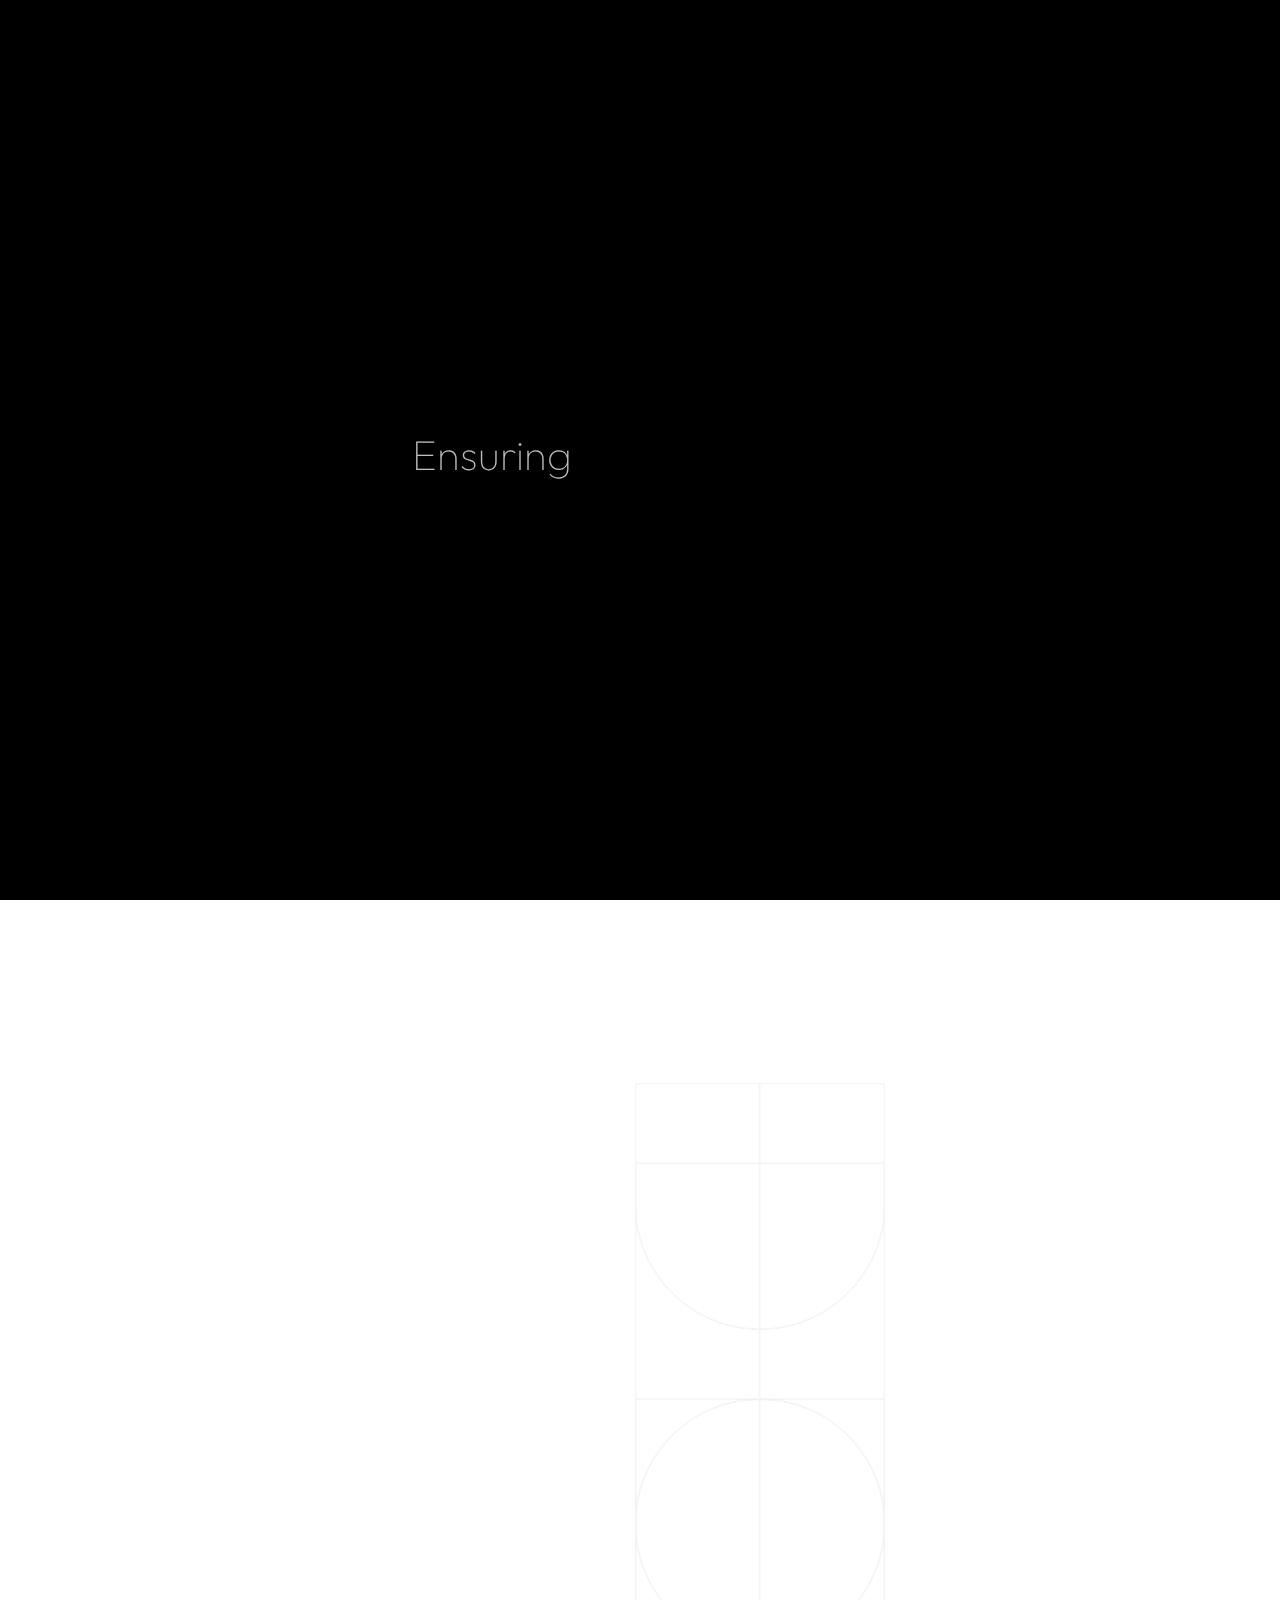
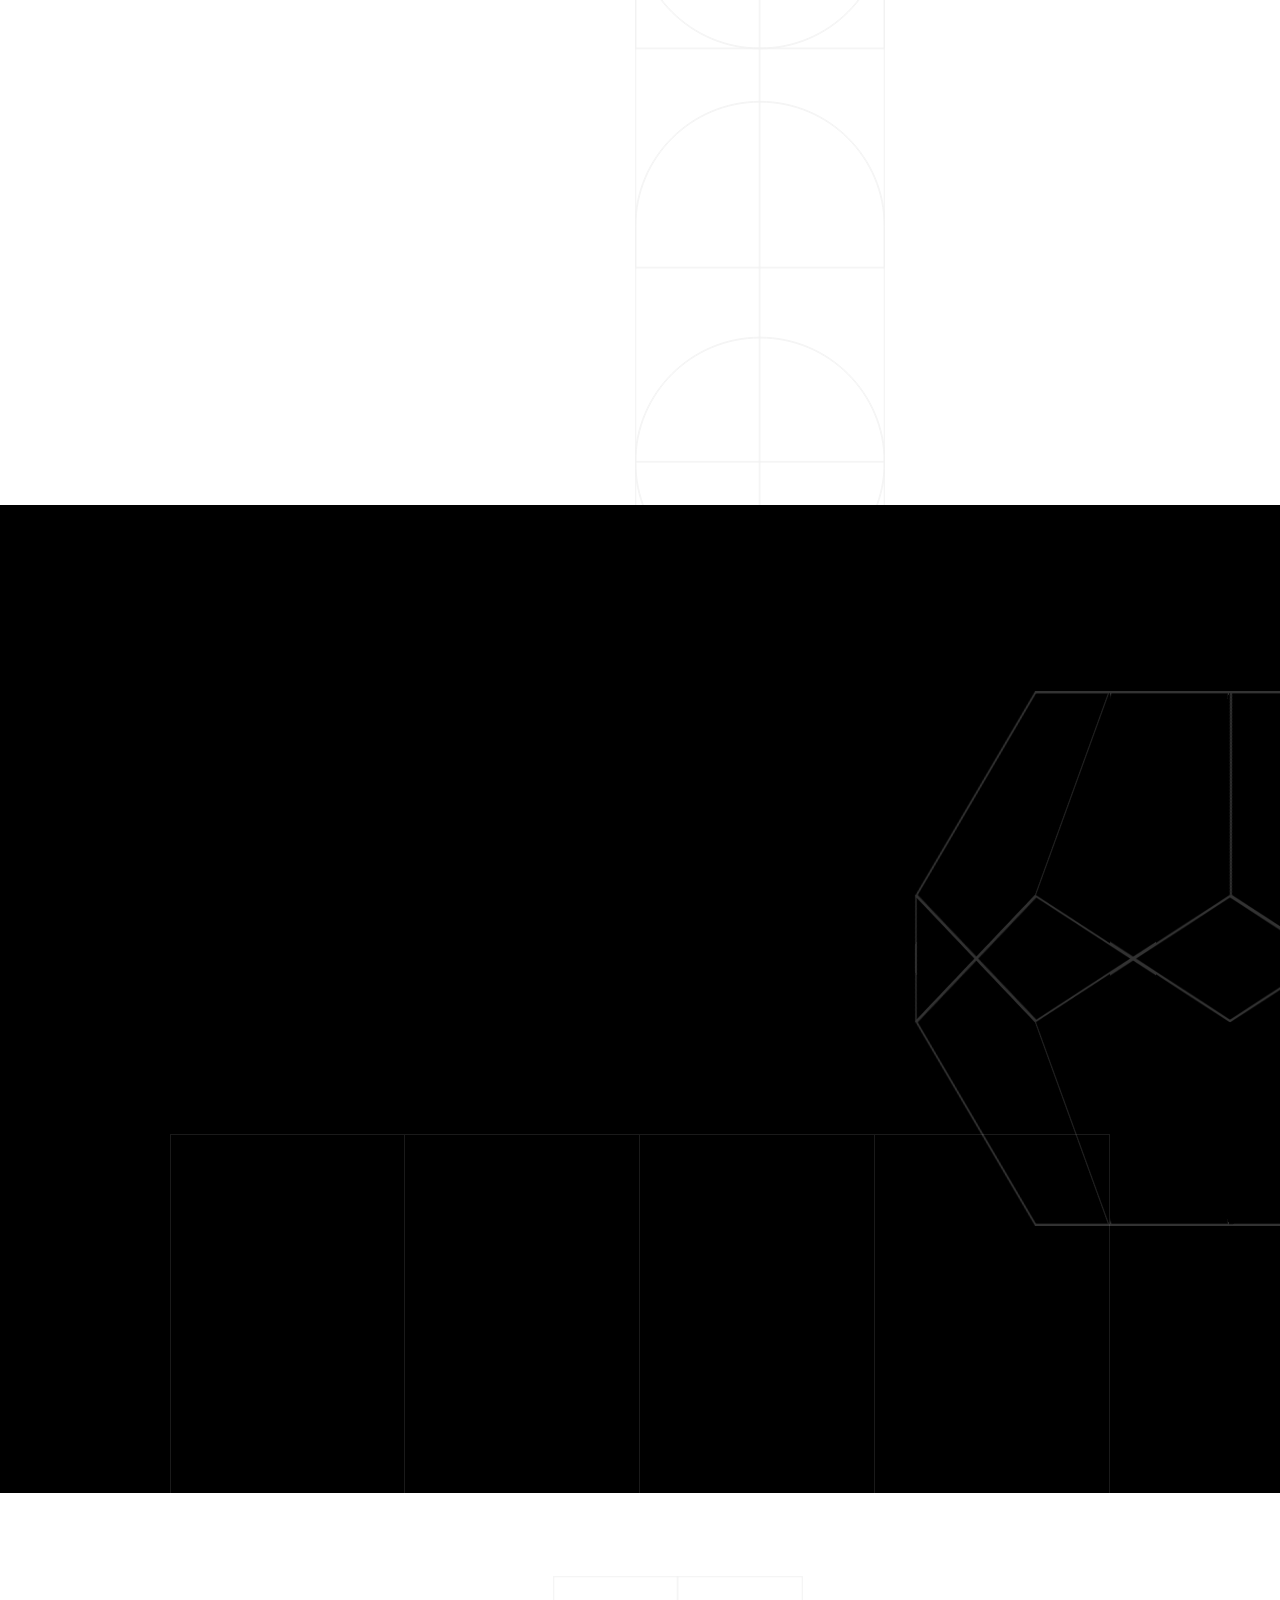
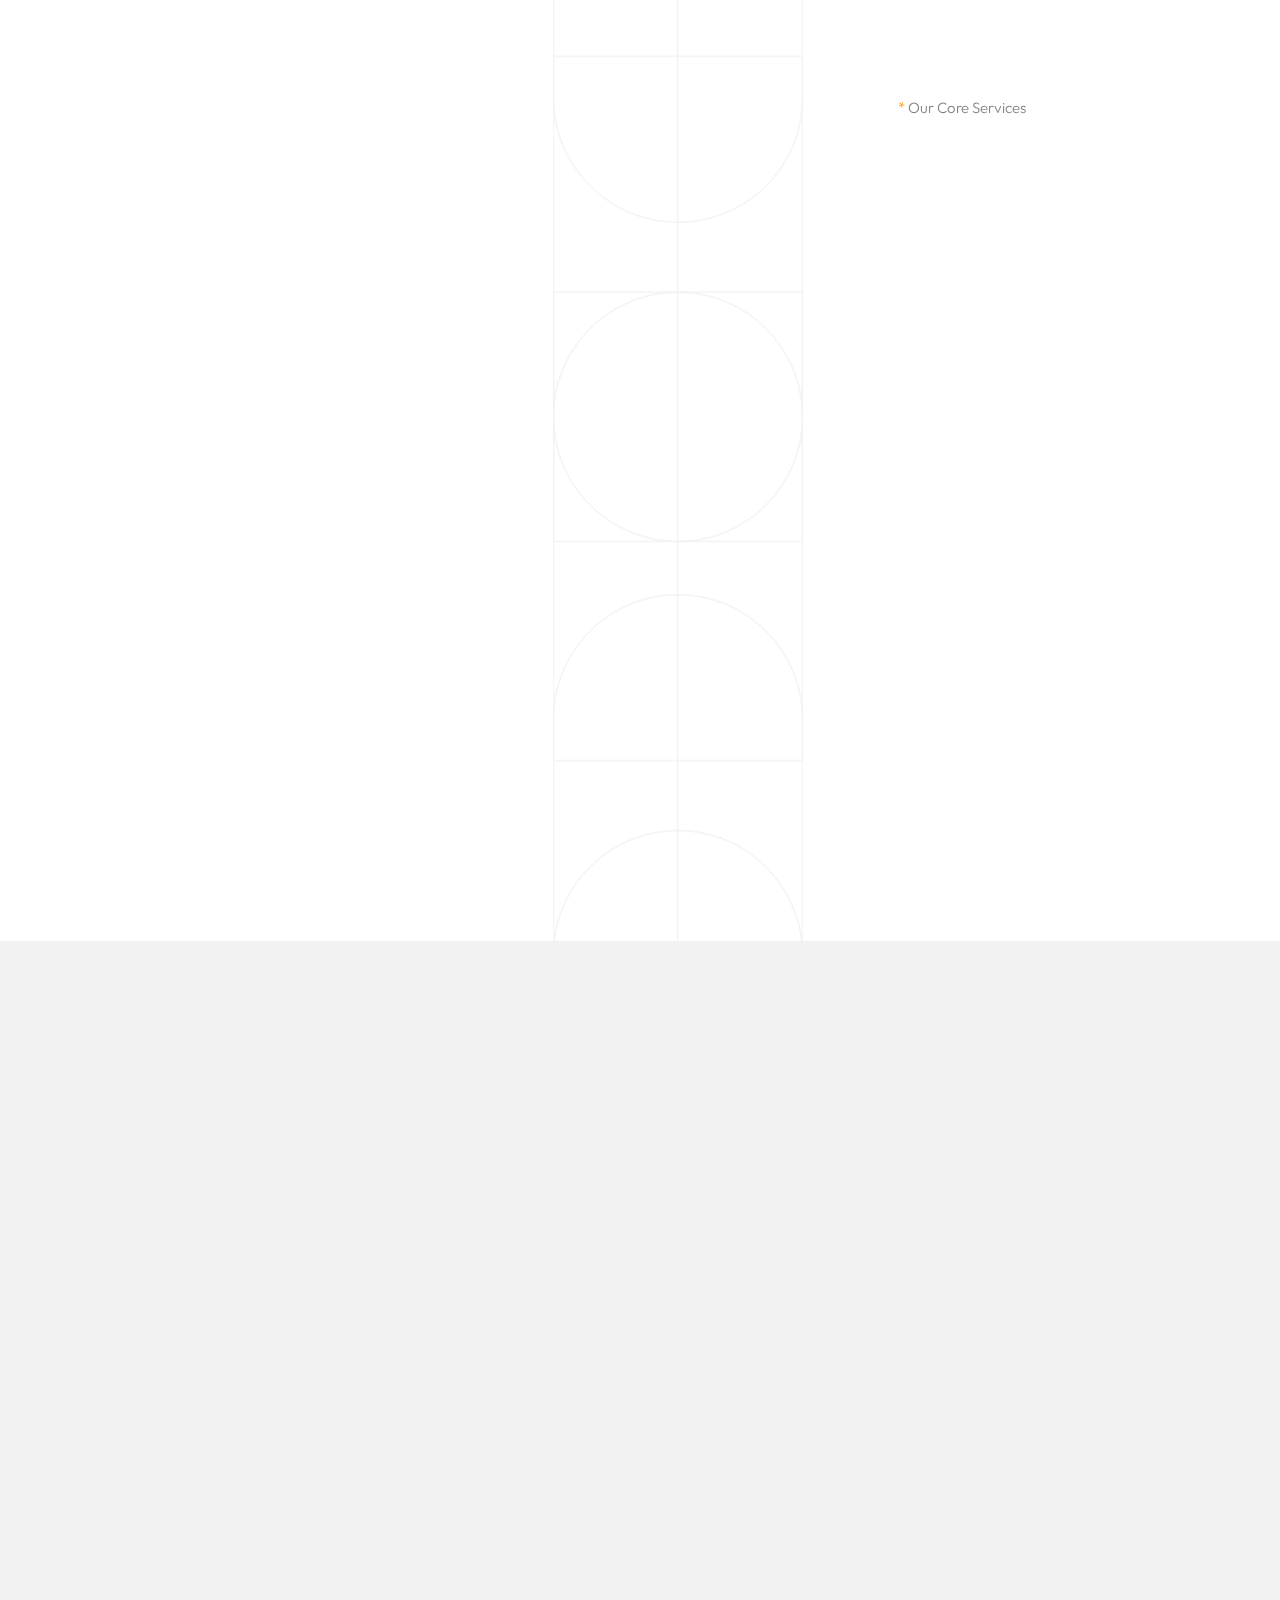
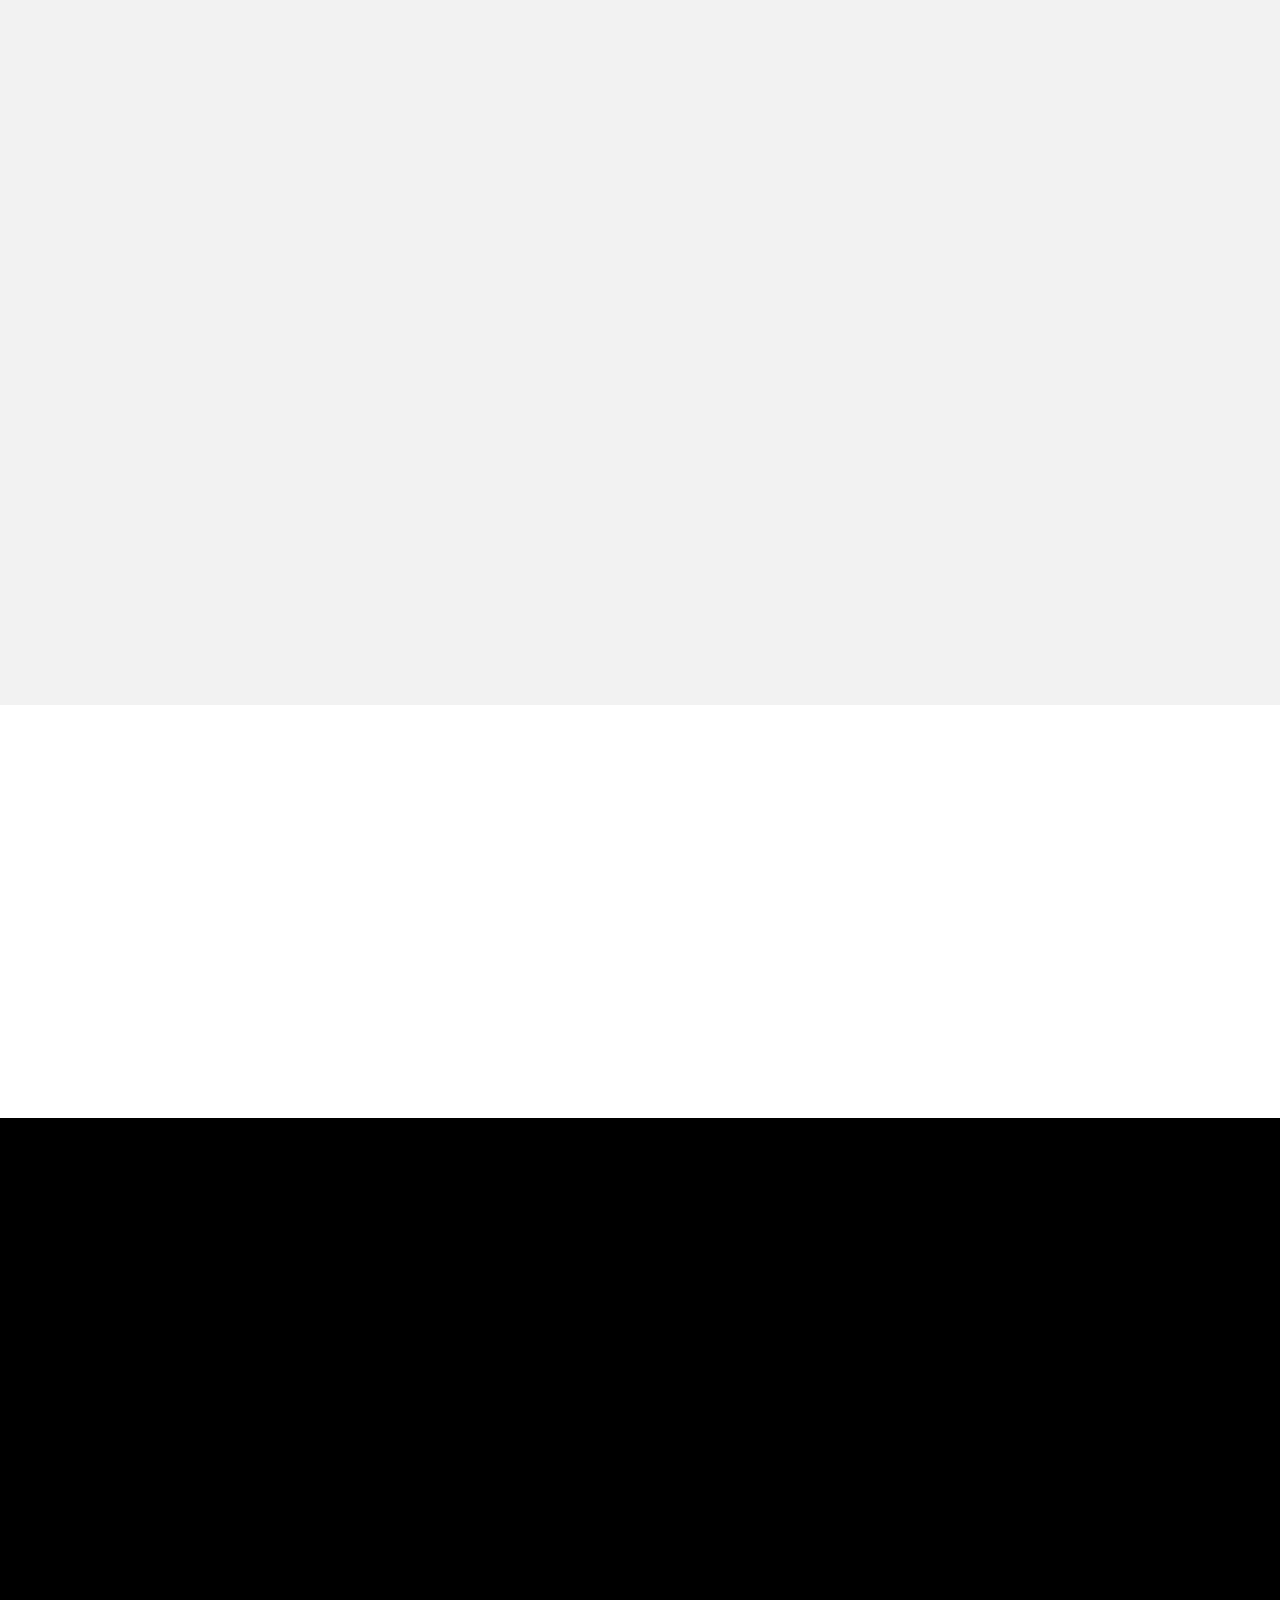
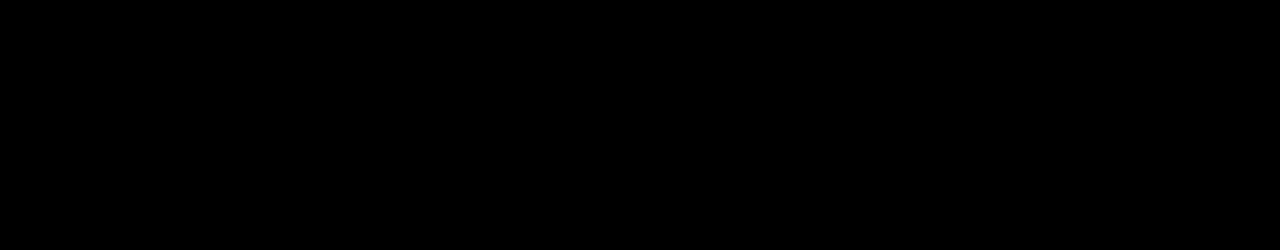
==== commit 83243a4b: "Update index.html" ====
--- a/index.html
+++ b/index.html
@@ -397,7 +397,7 @@
                                                 <img src="Software.jpg" alt="Team member">
                                                 <div class="mil-description">
                                                     <div class="mil-secrc-text">
-                                                        <h5 class="mil-muted mil-mb-5"><a href="home-2.html">Software Optimization</a></h5>
+                                                        <h5 class="mil-muted mil-mb-5"><a href="portfolio-3.html">Software Optimization</a></h5>
                                                         <p class="mil-link mil-light-soft mil-mb-10">Learn More</p>
                                                         
                                                     </div>
@@ -408,7 +408,7 @@
                                                 <img src="Inventory.jpg" alt="Team member">
                                                 <div class="mil-description">
                                                     <div class="mil-secrc-text">
-                                                        <h5 class="mil-muted mil-mb-5"><a href="home-2.html">Inventory Management</a></h5>
+                                                        <h5 class="mil-muted mil-mb-5"><a href="portfolio-3.html">Inventory Management</a></h5>
                                                         <p class="mil-link mil-light-soft mil-mb-10">Learn More</p>
                                                         
                                                     </div>
@@ -421,10 +421,10 @@
                                             <p class="mil-mobile-hidden mil-text-sm mil-mb-30" style="height: 30px;"><span class="mil-accent">*</span> Our Core Services</p>
 
                                             <div class="mil-team-card mil-up mil-mb-30">
-                                                <img src="Sales.jpg" alt="Team member">
+                                                <img src="Data.jpg" alt="Team member">
                                                 <div class="mil-description">
                                                     <div class="mil-secrc-text">
-                                                        <h5 class="mil-muted mil-mb-5"><a href="home-2.html">Sales Management</a></h5>
+                                                        <h5 class="mil-muted mil-mb-5"><a href="portfolio-3.html">Data Analytics</a></h5>
                                                         <p class="mil-link mil-light-soft mil-mb-10">Learn More</p>
                                                        
                                                     </div>
@@ -432,10 +432,10 @@
                                             </div>
 
                                             <div class="mil-team-card mil-up mil-mb-30">
-                                                <img src="Data.jpg" alt="Team member">
+                                                <img src="Consultation.jpg" alt="Team member">
                                                 <div class="mil-description">
                                                     <div class="mil-secrc-text">
-                                                        <h5 class="mil-muted mil-mb-5"><a href="home-2.html">Data Analytics</a></h5>
+                                                        <h5 class="mil-muted mil-mb-5"><a href="portfolio-3.html">Consultation Services</a></h5>
                                                         <p class="mil-link mil-light-soft mil-mb-10">Learn More</p>
                                                         
                                                     </div>
@@ -509,6 +509,13 @@
                                                 <h5 class="mil-up mil-mb-10">Aduxsma</h5>
                                                 <p class="mil-mb-5 mil-upper mil-up mil-mb-30">Usman Umar - CEO</p>
                                                 <p class="mil-text-xl mil-up">Efficiency and precision are key in retail, and RetailEaseUK delivers both. Their tailored solutions ensure businesses run smoothly, optimizing every aspect of retail management.</p>
+                                            </div>
+                                        </div>
+                                        <div class="swiper-slide">
+                                            <div class="mil-review-frame mil-center" data-swiper-parallax="-200" data-swiper-parallax-opacity="0">
+                                                <h5 class="mil-up mil-mb-10">RetailEaseUk</h5>
+                                                <p class="mil-mb-5 mil-upper mil-up mil-mb-30">KB - CEO</p>
+                                                <p class="mil-text-xl mil-up">I had the pleasure of working with this creative agency, and I must say, they truly impressed me. They consistently think outside the box, resulting in impressive and impactful work. I highly recommend this agency for their consistent delivery of exceptional creative solutions.</p>
                                             </div>
                                         </div>
                                         <div class="swiper-slide">
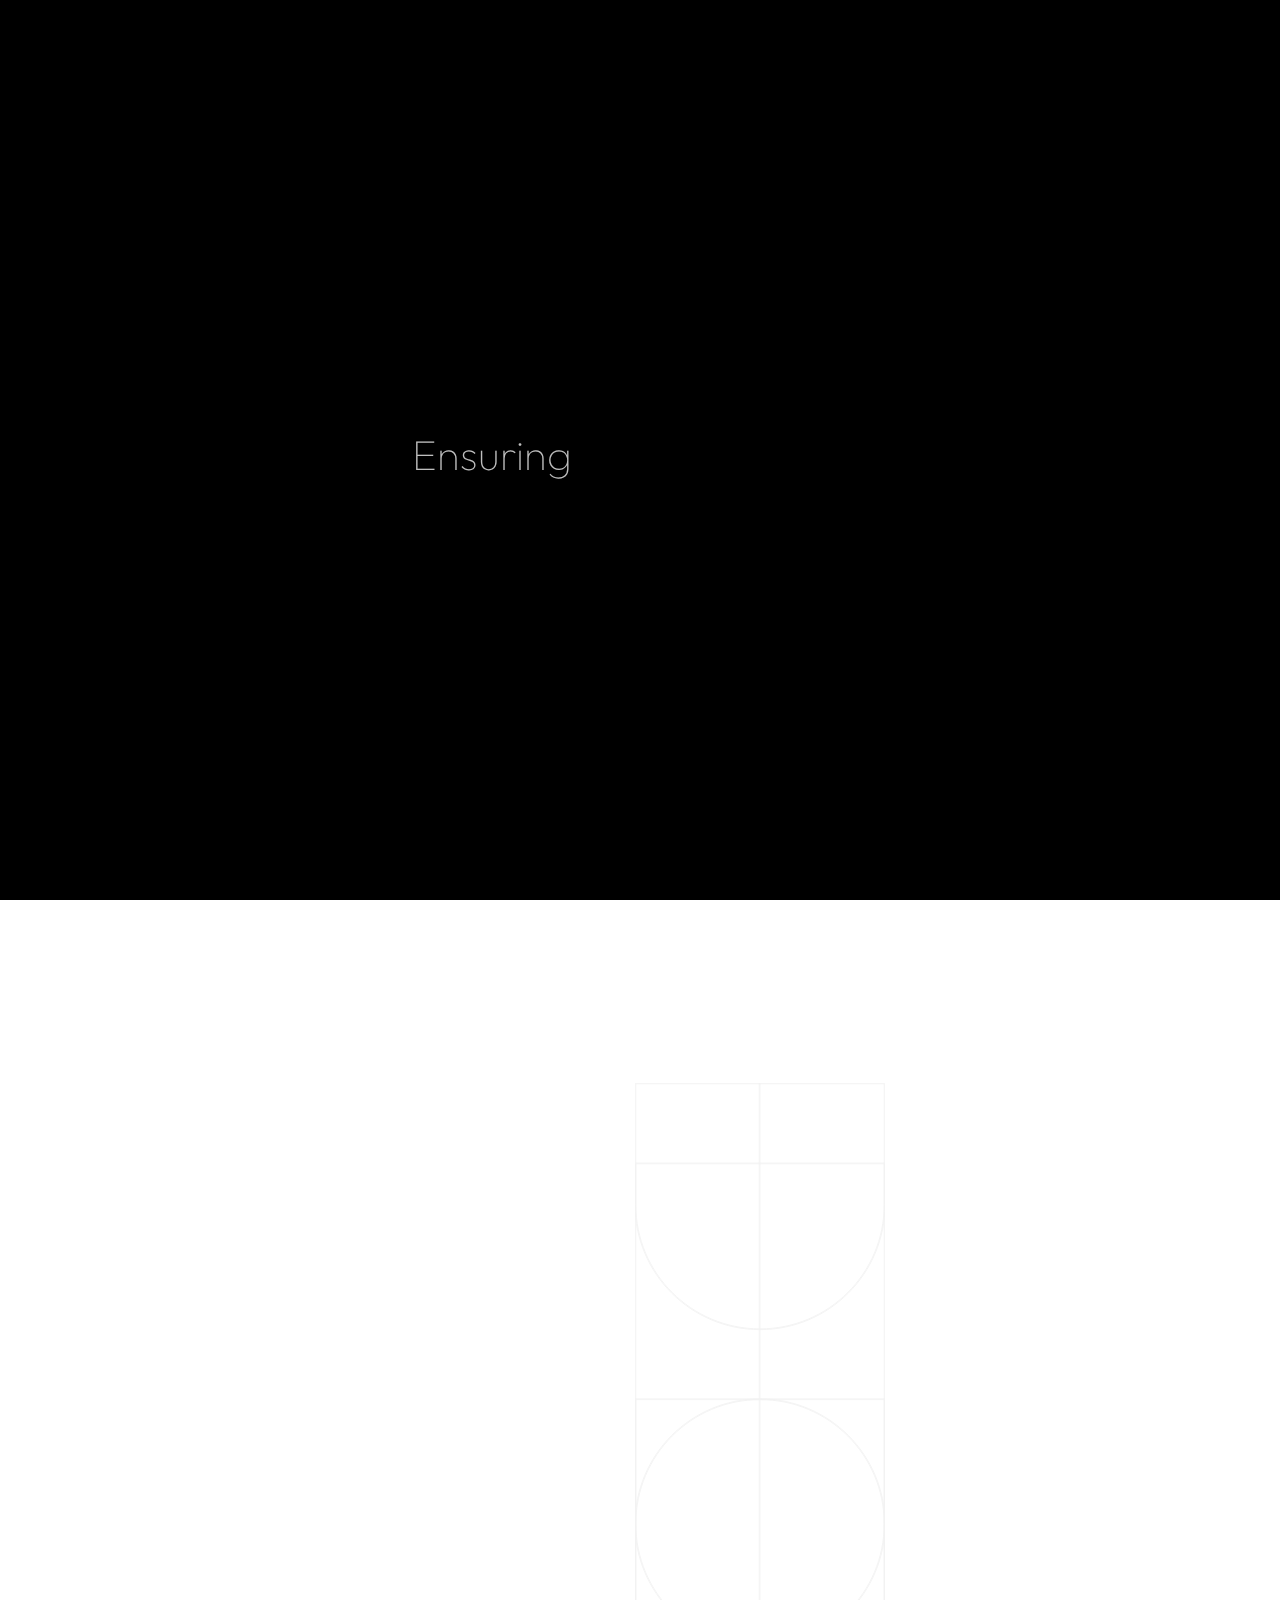
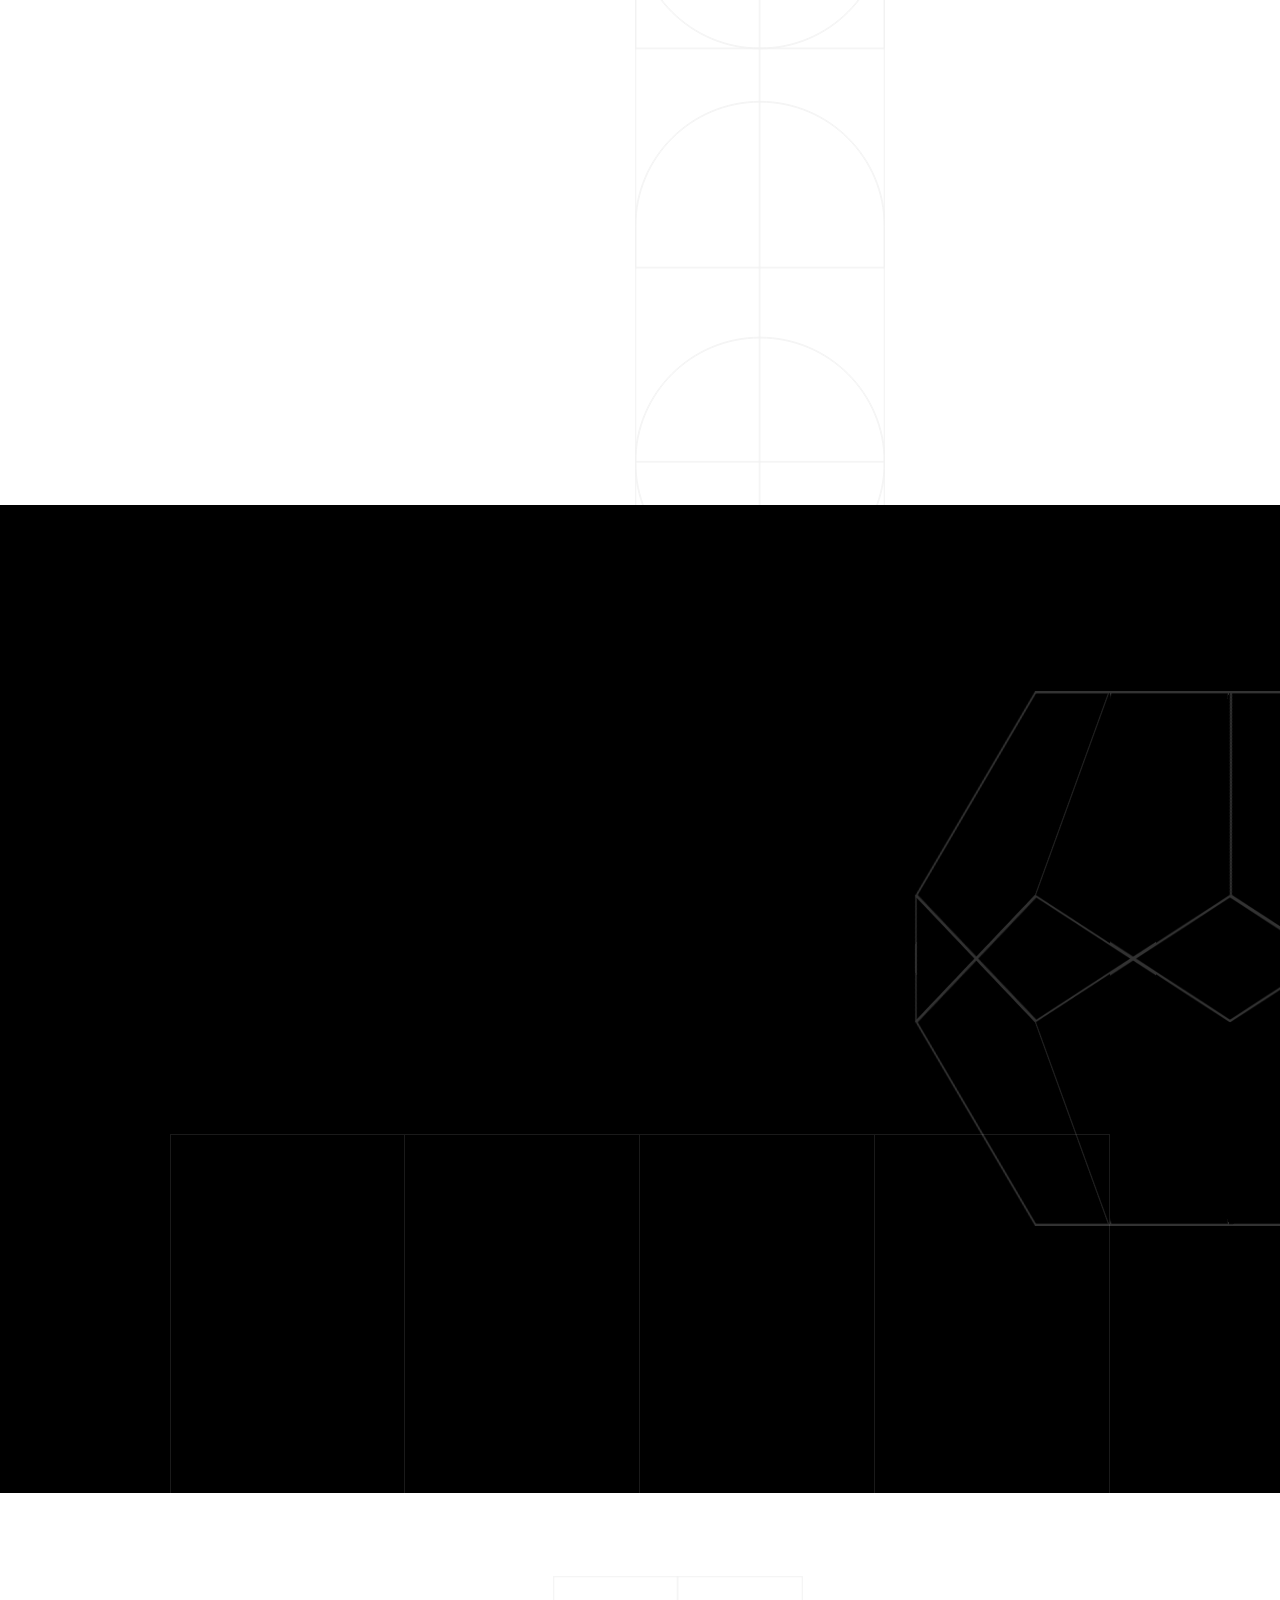
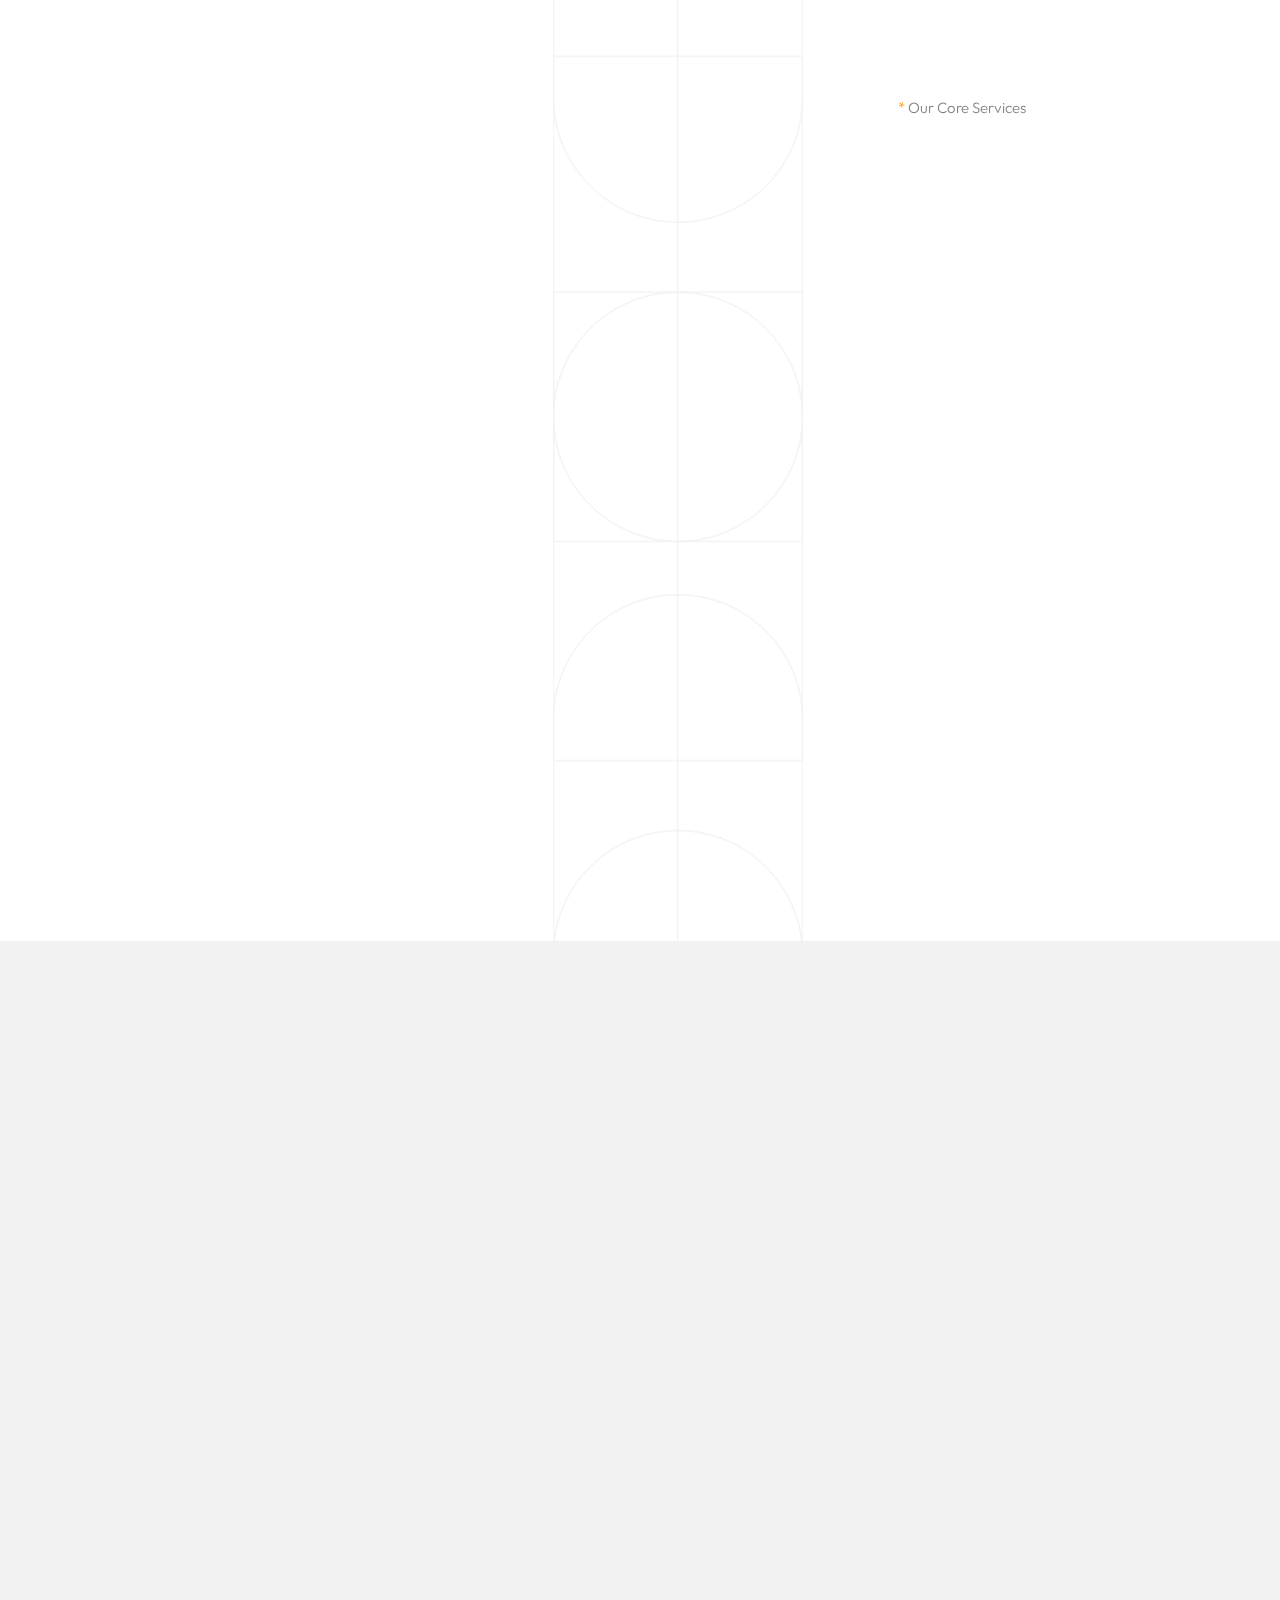
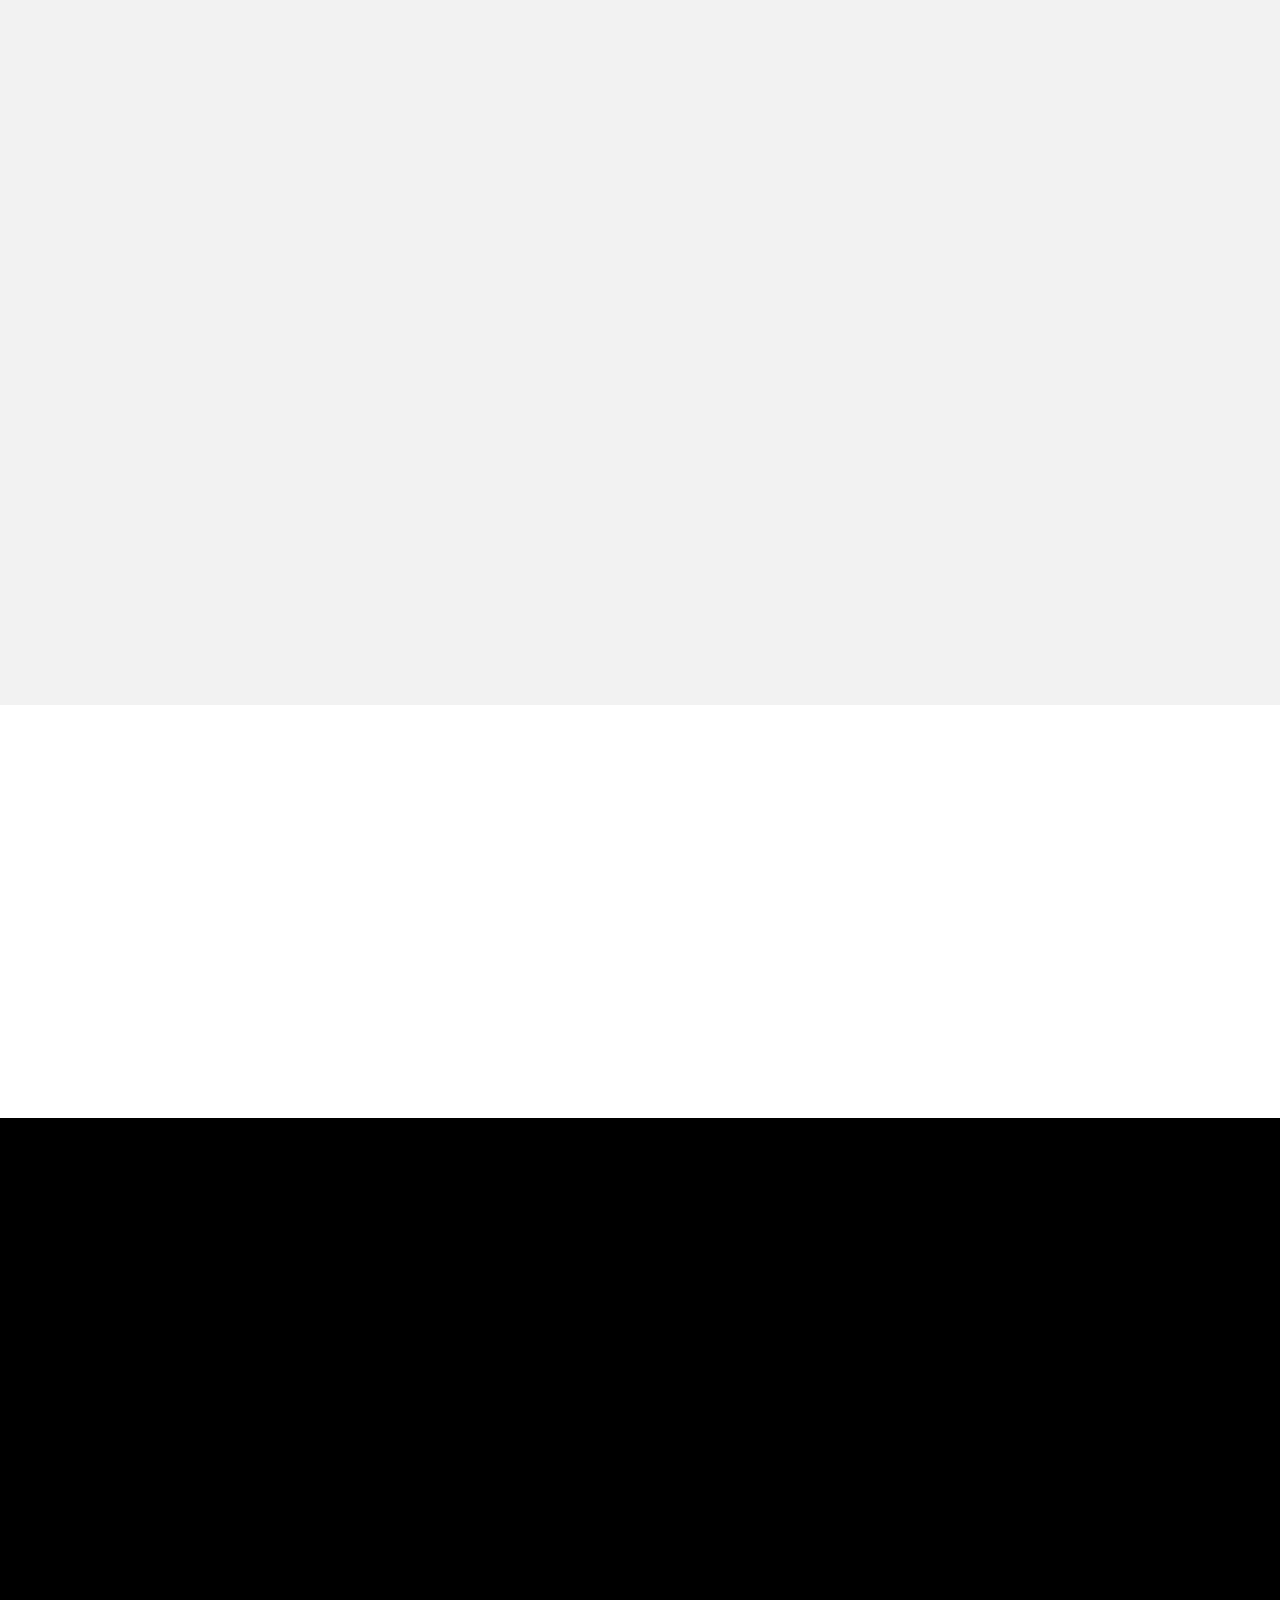
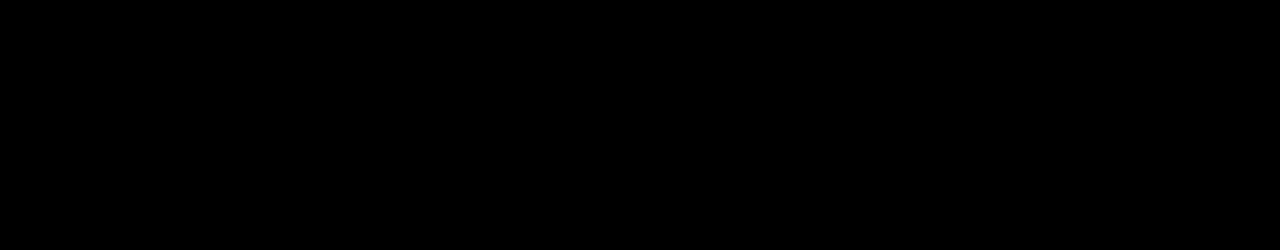
==== commit 5f9bc8ae: "Update index.html" ====
--- a/index.html
+++ b/index.html
@@ -518,8 +518,7 @@
                                                 <p class="mil-text-xl mil-up">I had the pleasure of working with this creative agency, and I must say, they truly impressed me. They consistently think outside the box, resulting in impressive and impactful work. I highly recommend this agency for their consistent delivery of exceptional creative solutions.</p>
                                             </div>
                                         </div>
-                                        <div class="swiper-slide">
-                                    </div>
+                                       
                                 </div>
 
                             </div>
--- a/css/style.css
+++ b/css/style.css
@@ -2739,12 +2739,7 @@
 .mil-revi-pagination .swiper-pagination-bullet .mil-custom-dot.mil-slide-5 {
   background-image: url(../Logos/RetailEaseUk.png);
 }
-.mil-revi-pagination .swiper-pagination-bullet .mil-custom-dot.mil-slide-6 {
-  background-image: url(../img/faces/customers/6.jpg);
-}
-.mil-revi-pagination .swiper-pagination-bullet .mil-custom-dot.mil-slide-7 {
-  background-image: url(../img/faces/customers/7.jpg);
-}
+
 .mil-revi-pagination .swiper-pagination-bullet.swiper-pagination-bullet-active {
   -webkit-box-shadow: inset 0 0 0 4px rgb(255, 152, 0);
           box-shadow: inset 0 0 0 4px rgb(255, 152, 0);
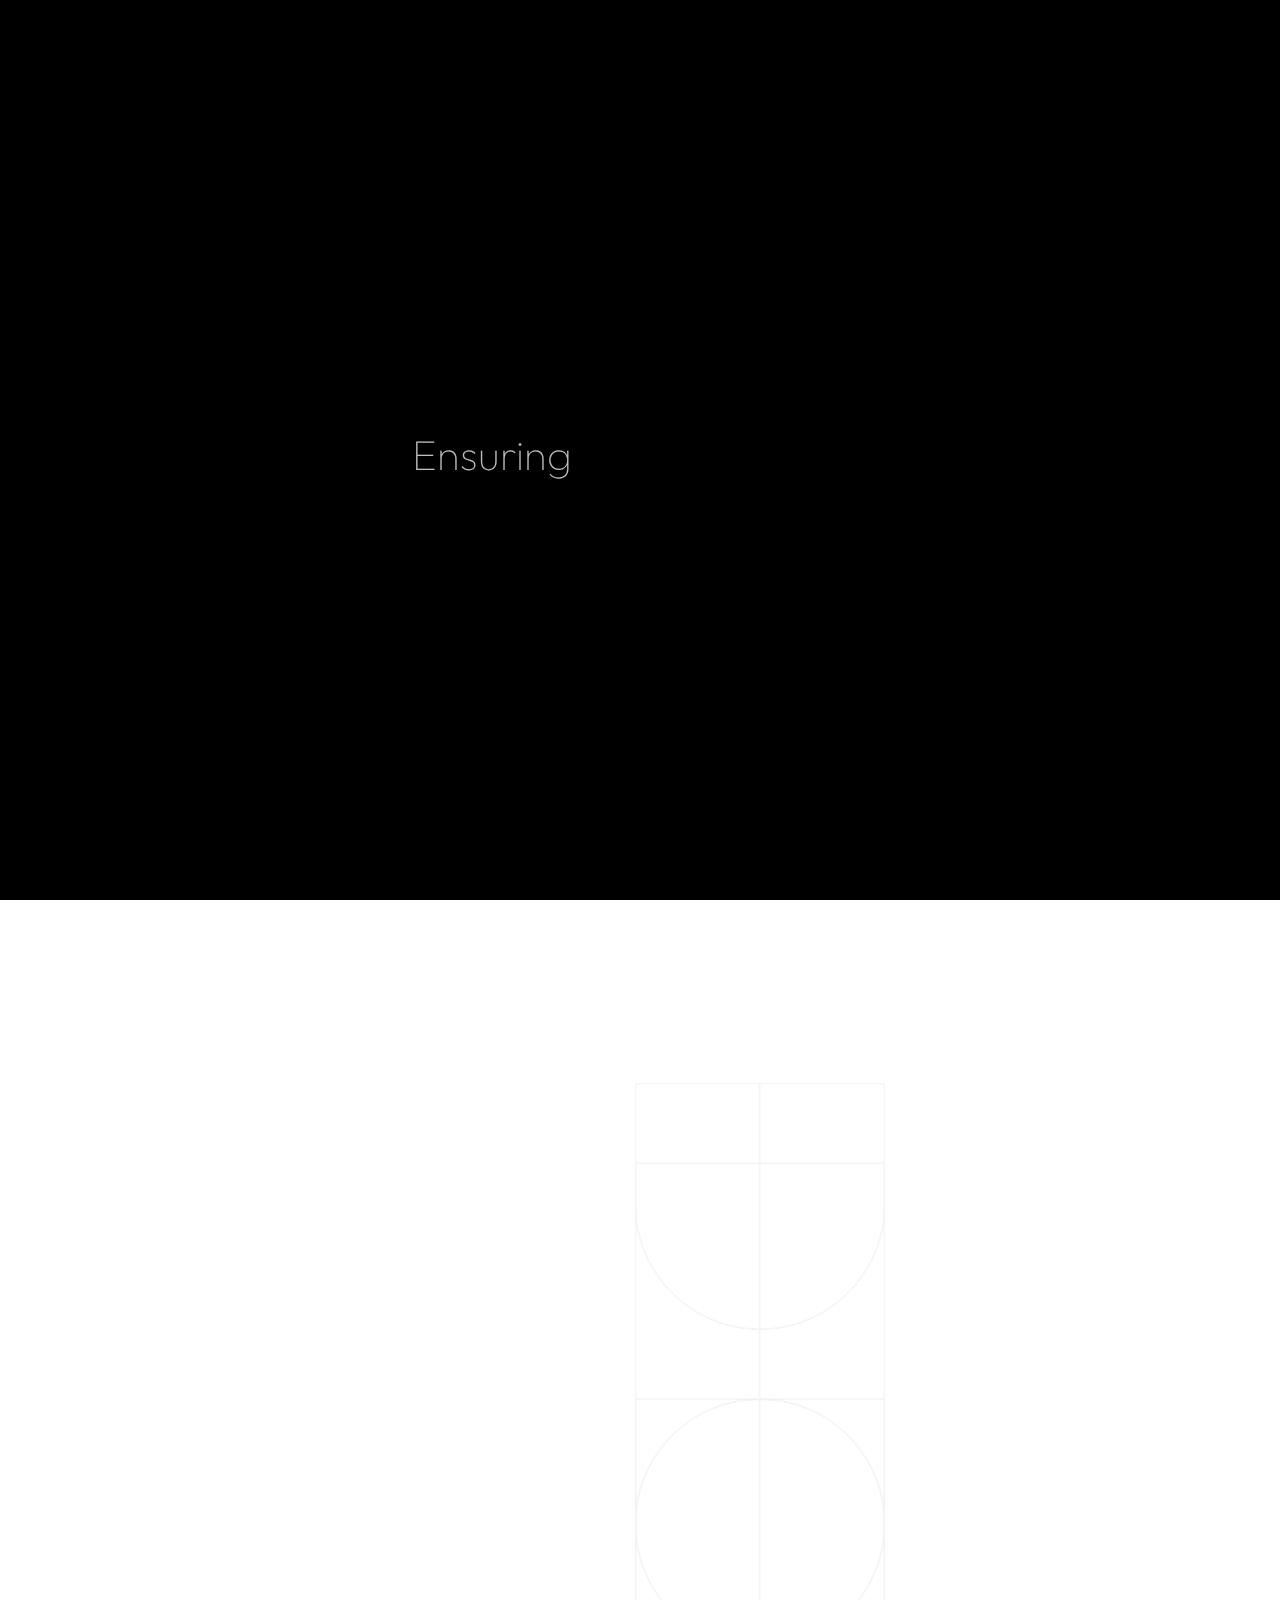
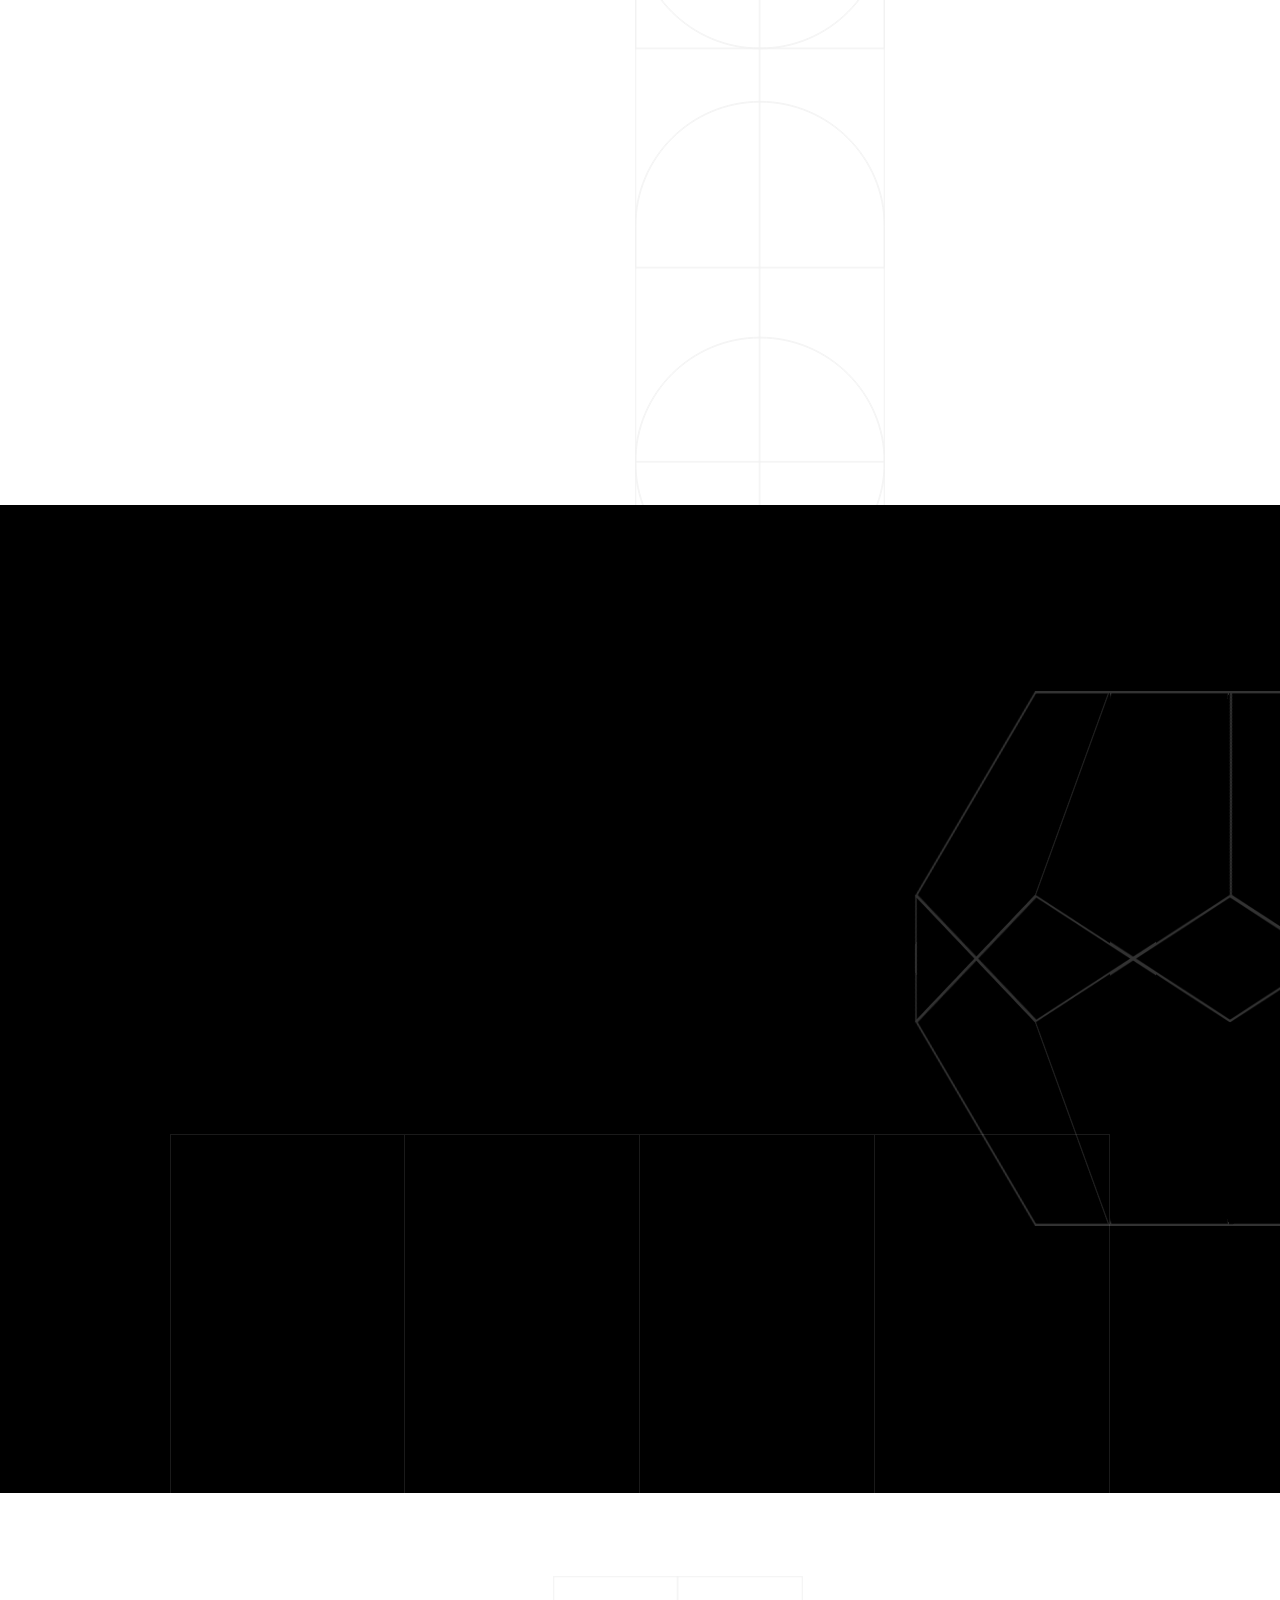
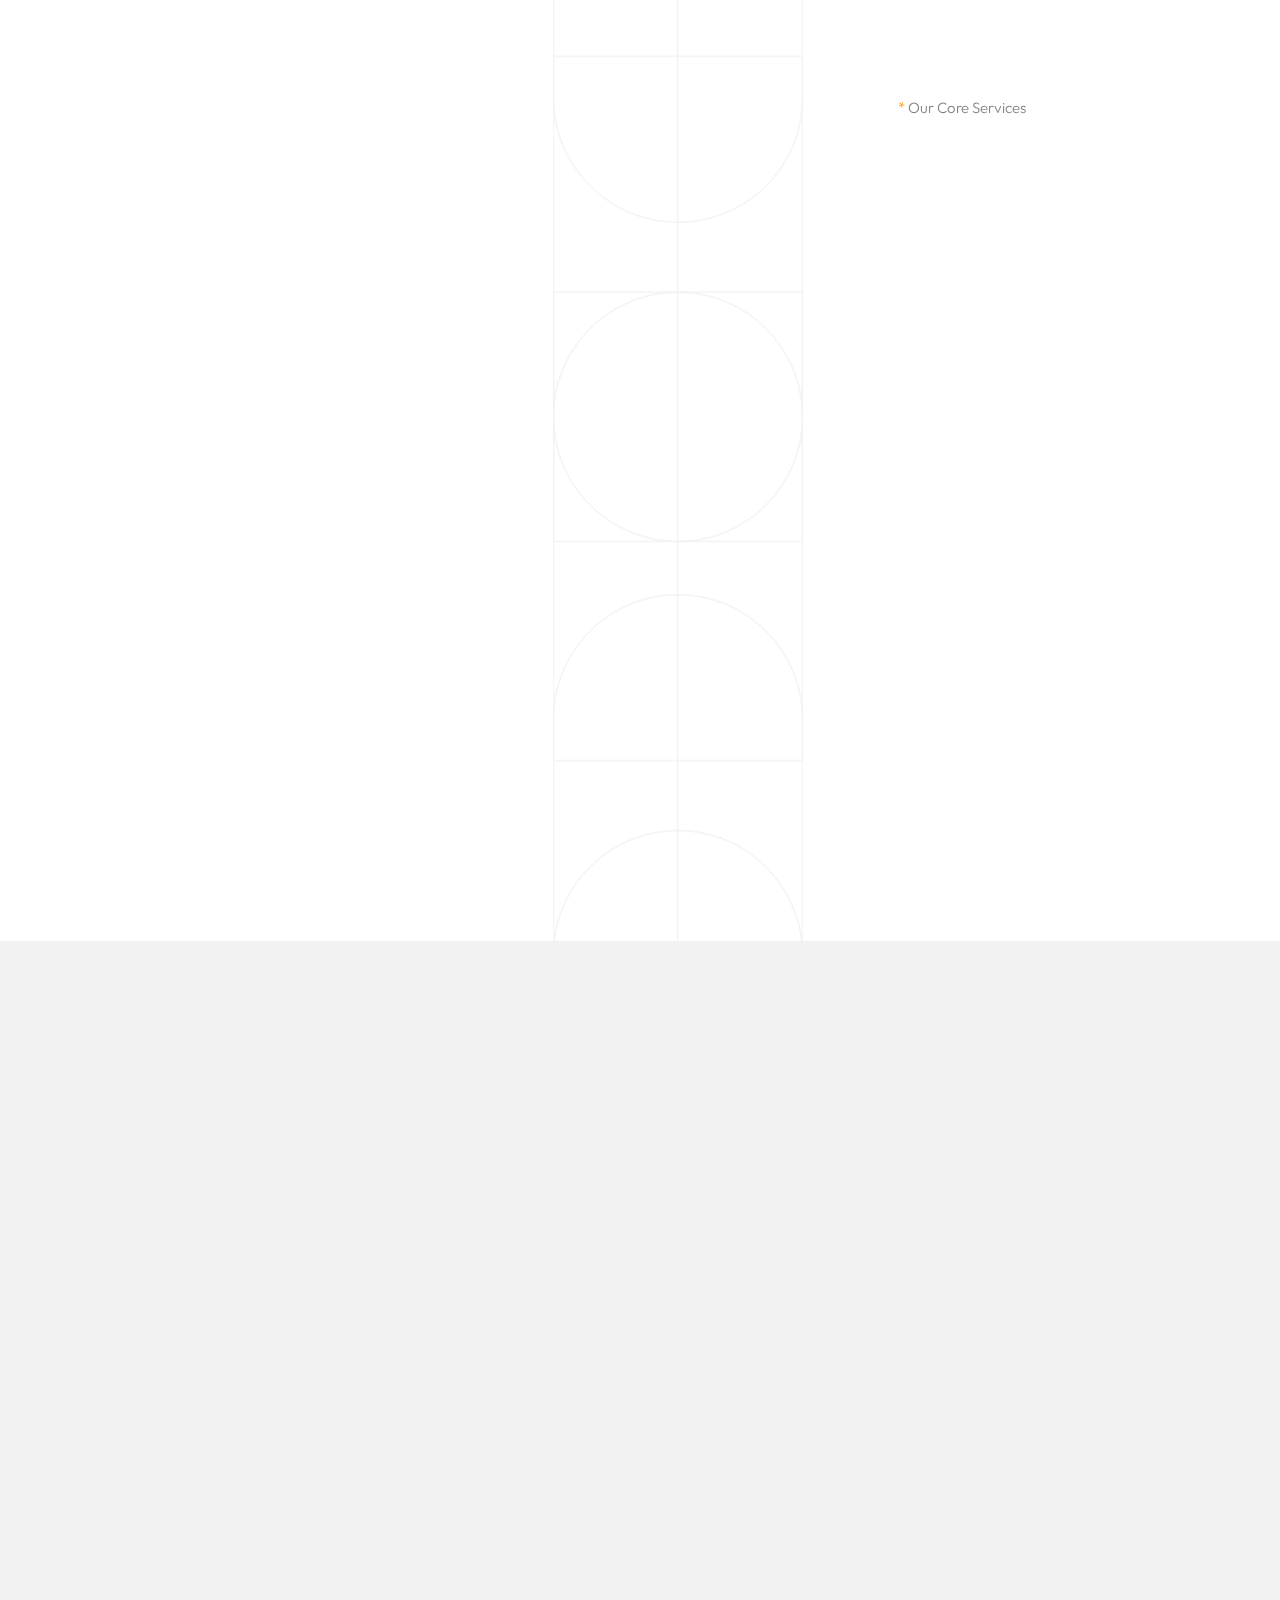
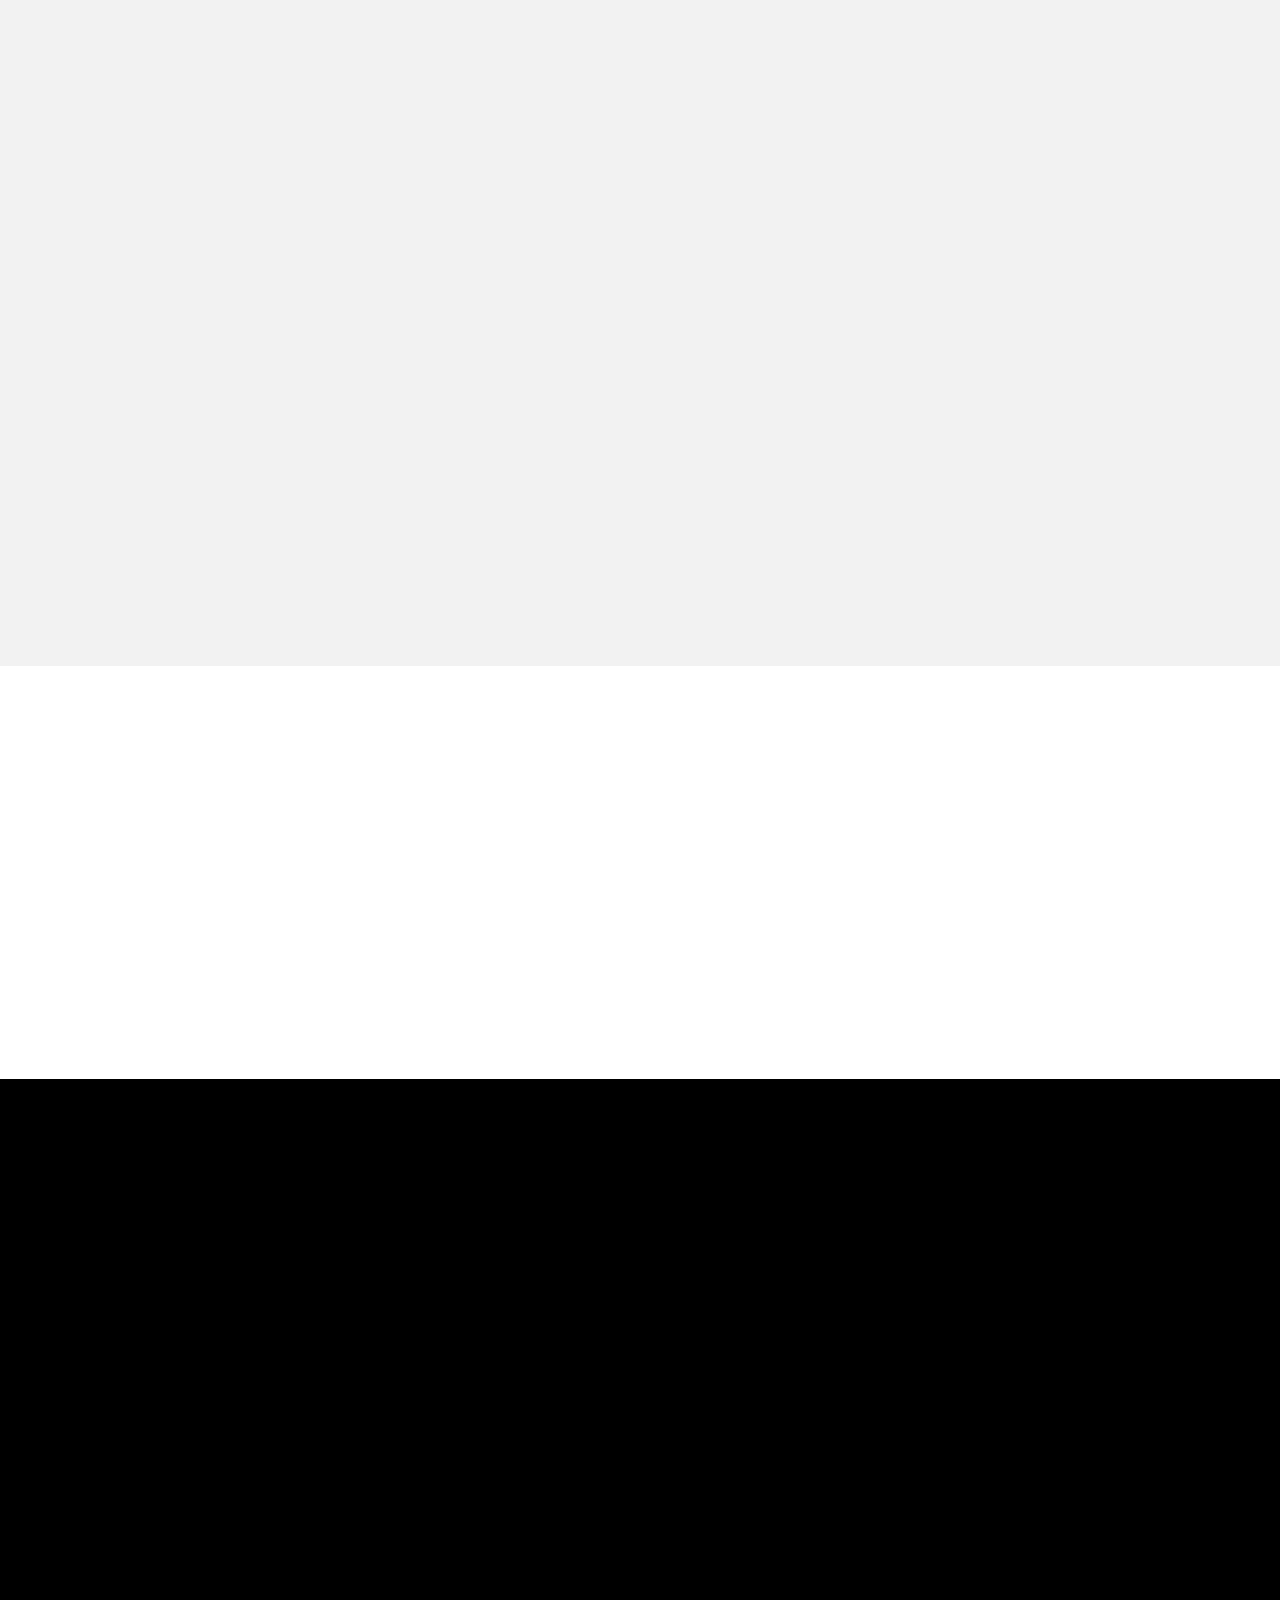
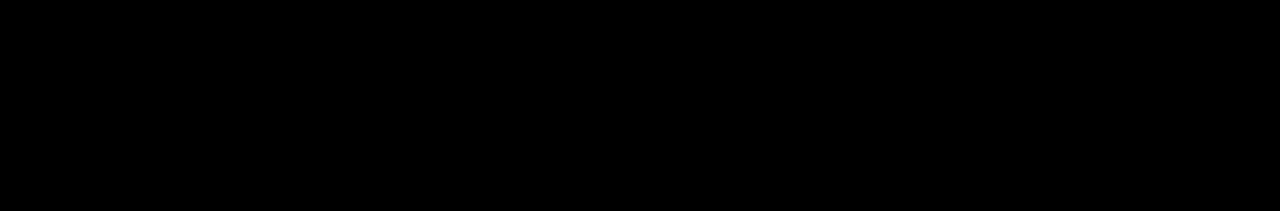
==== commit b9e4ccc2: "Update index.html" ====
--- a/index.html
+++ b/index.html
@@ -499,13 +499,6 @@
                                         </div>
                                         <div class="swiper-slide">
                                             <div class="mil-review-frame mil-center" data-swiper-parallax="-200" data-swiper-parallax-opacity="0">
-                                                <h5 class="mil-up mil-mb-10">Birdcage</h5>
-                                                <p class="mil-mb-5 mil-upper mil-up mil-mb-30">Usman Usman - CEO</p>
-                                                <p class="mil-text-xl mil-up">I had the pleasure of working with this creative agency, and I must say, they truly impressed me. They consistently think outside the box, resulting in impressive and impactful work. I highly recommend this agency for their consistent delivery of exceptional creative solutions.</p>
-                                            </div>
-                                        </div>
-                                        <div class="swiper-slide">
-                                            <div class="mil-review-frame mil-center" data-swiper-parallax="-200" data-swiper-parallax-opacity="0">
                                                 <h5 class="mil-up mil-mb-10">Aduxsma</h5>
                                                 <p class="mil-mb-5 mil-upper mil-up mil-mb-30">Usman Umar - CEO</p>
                                                 <p class="mil-text-xl mil-up">Efficiency and precision are key in retail, and RetailEaseUK delivers both. Their tailored solutions ensure businesses run smoothly, optimizing every aspect of retail management.</p>
@@ -515,7 +508,7 @@
                                             <div class="mil-review-frame mil-center" data-swiper-parallax="-200" data-swiper-parallax-opacity="0">
                                                 <h5 class="mil-up mil-mb-10">RetailEaseUk</h5>
                                                 <p class="mil-mb-5 mil-upper mil-up mil-mb-30">KB - CEO</p>
-                                                <p class="mil-text-xl mil-up">I had the pleasure of working with this creative agency, and I must say, they truly impressed me. They consistently think outside the box, resulting in impressive and impactful work. I highly recommend this agency for their consistent delivery of exceptional creative solutions.</p>
+                                                <p class="mil-text-xl mil-up">At RetailEaseUK, your success is our priority. We are committed to providing seamless, efficient, and innovative retail solutions that empower your business to thrive.</p>
                                             </div>
                                         </div>
                                        
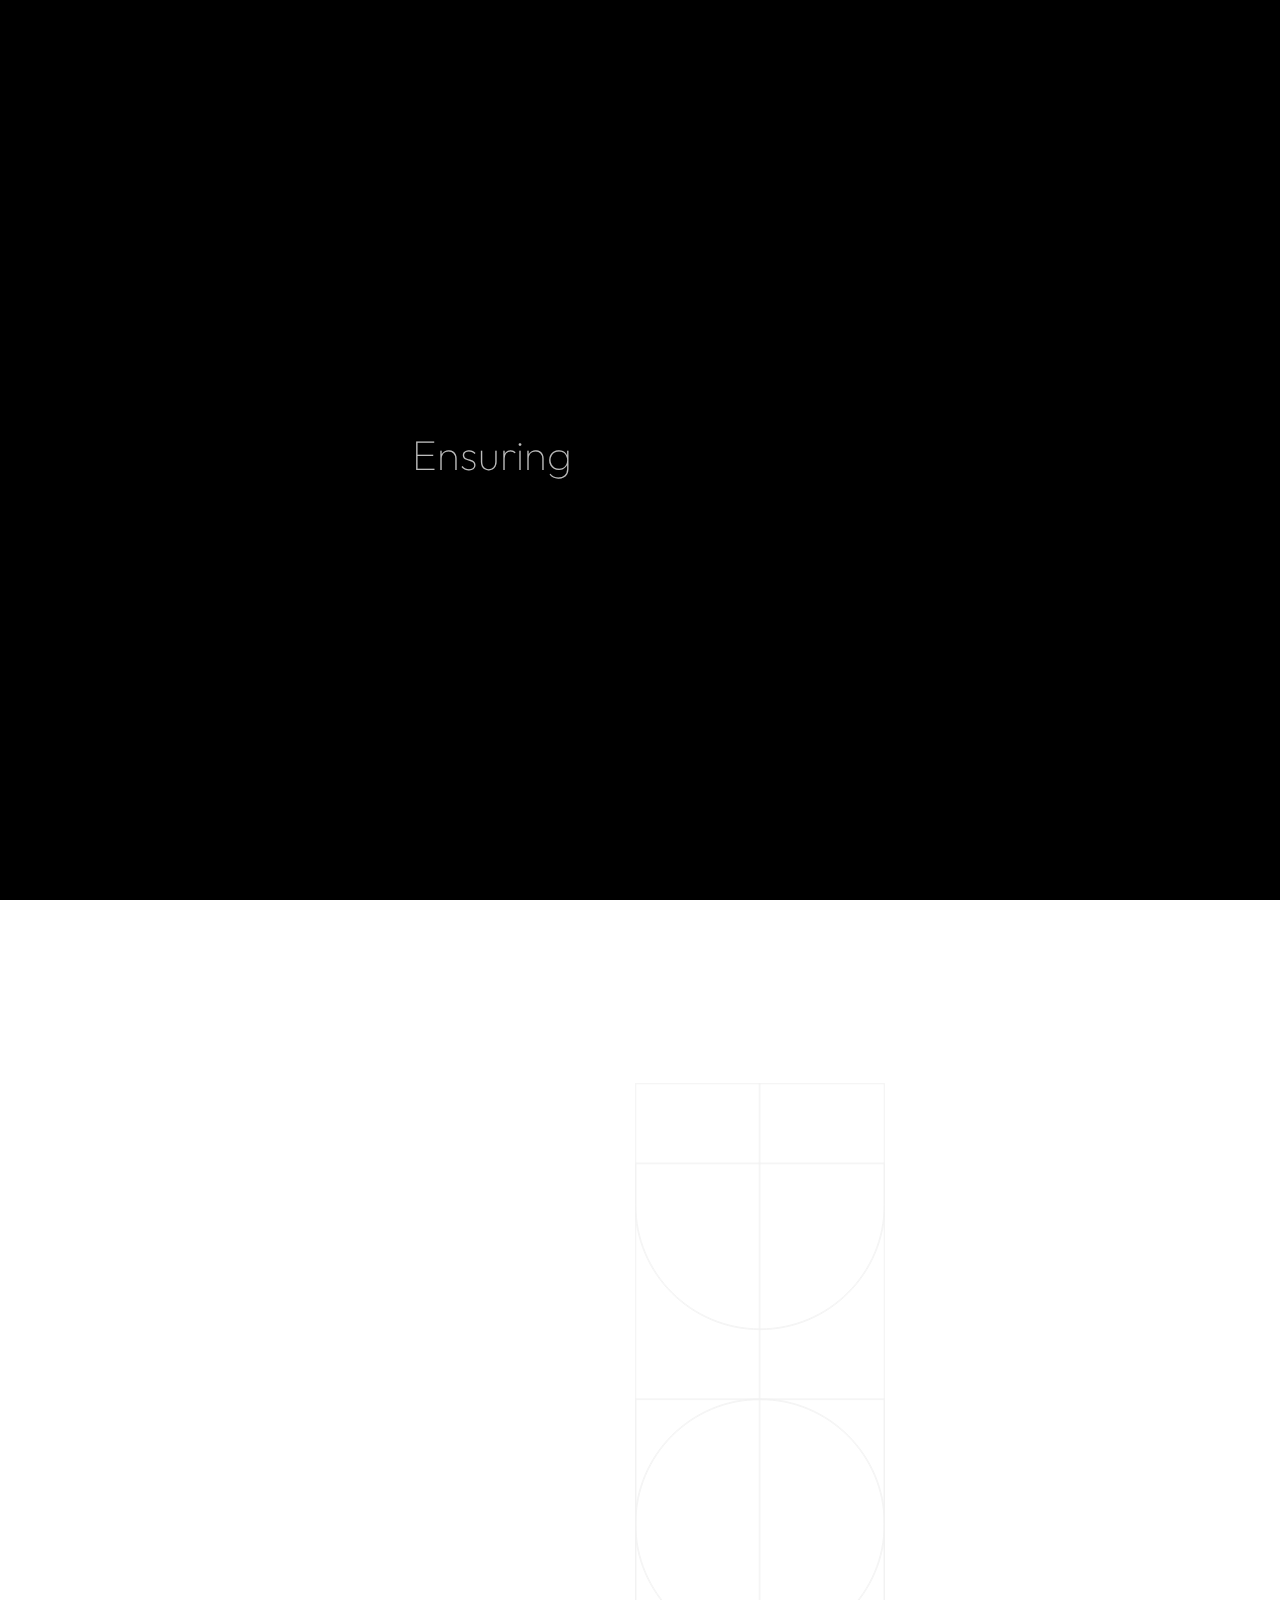
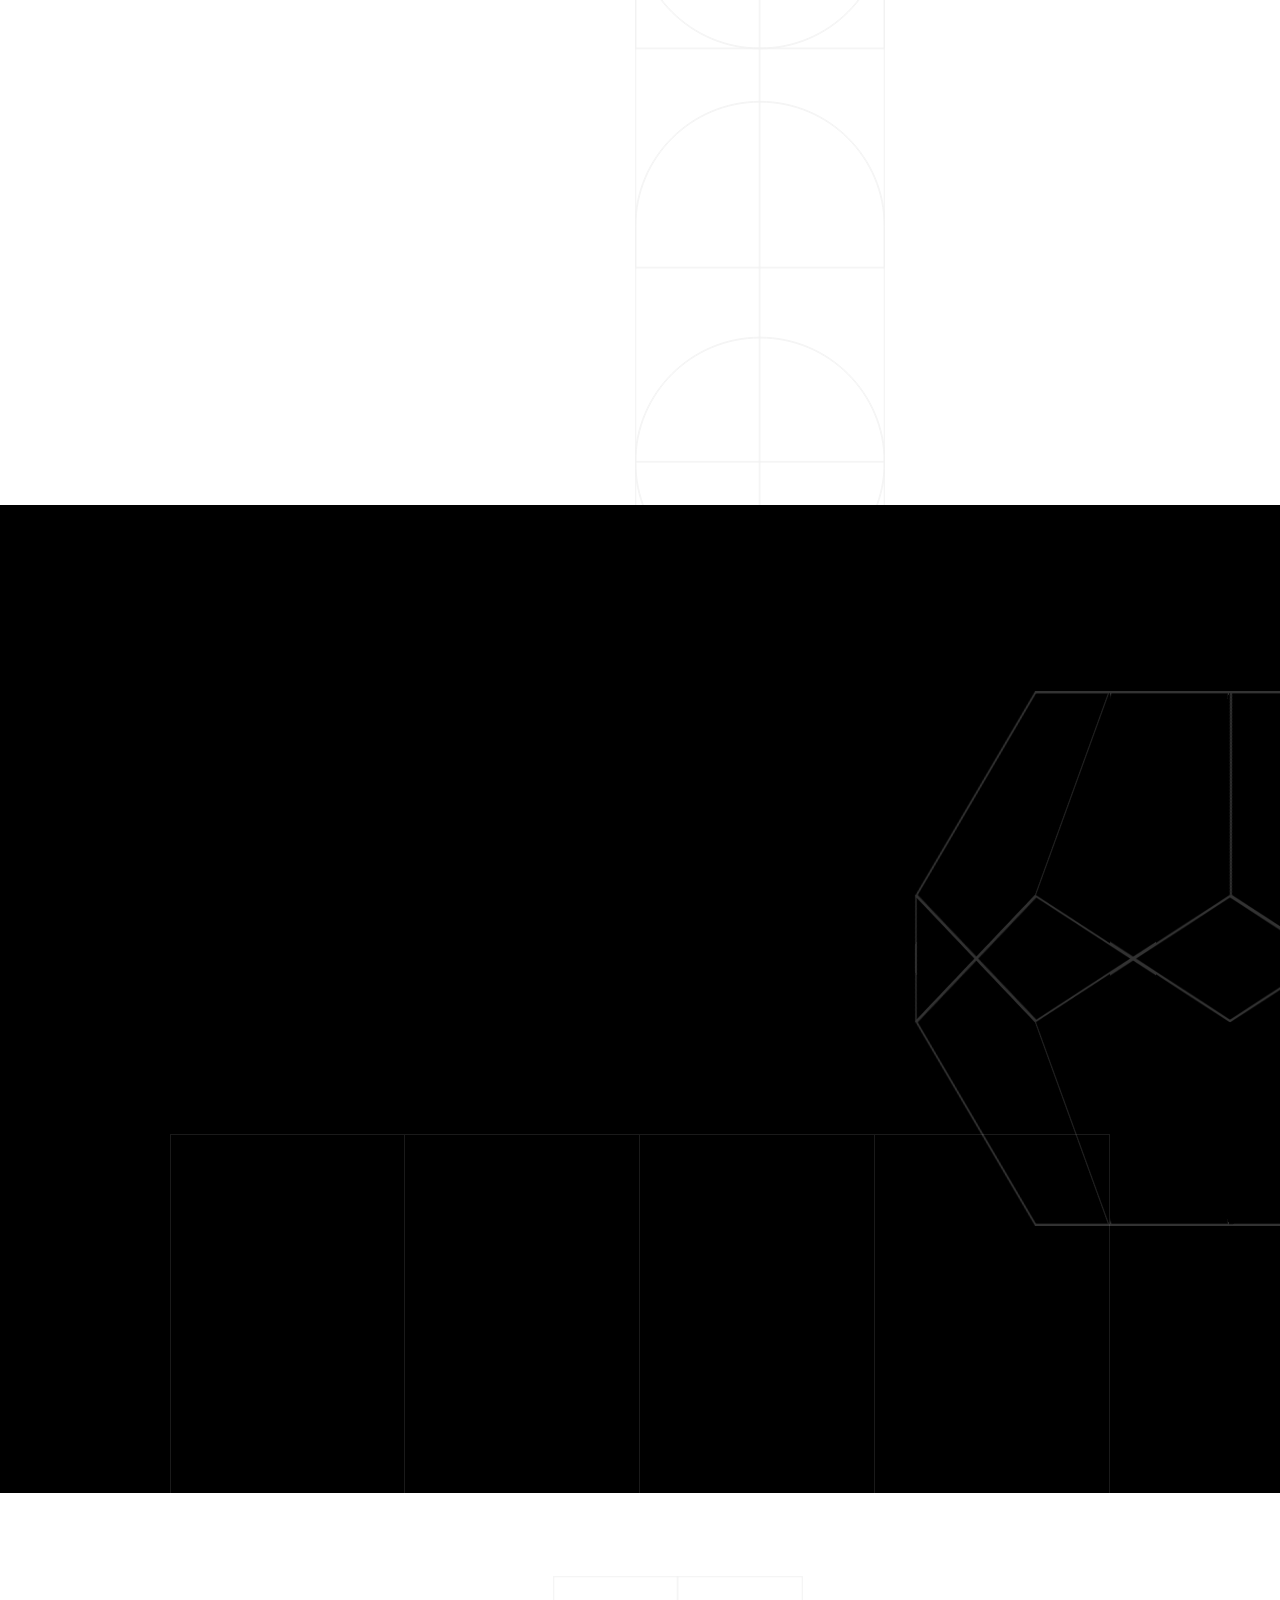
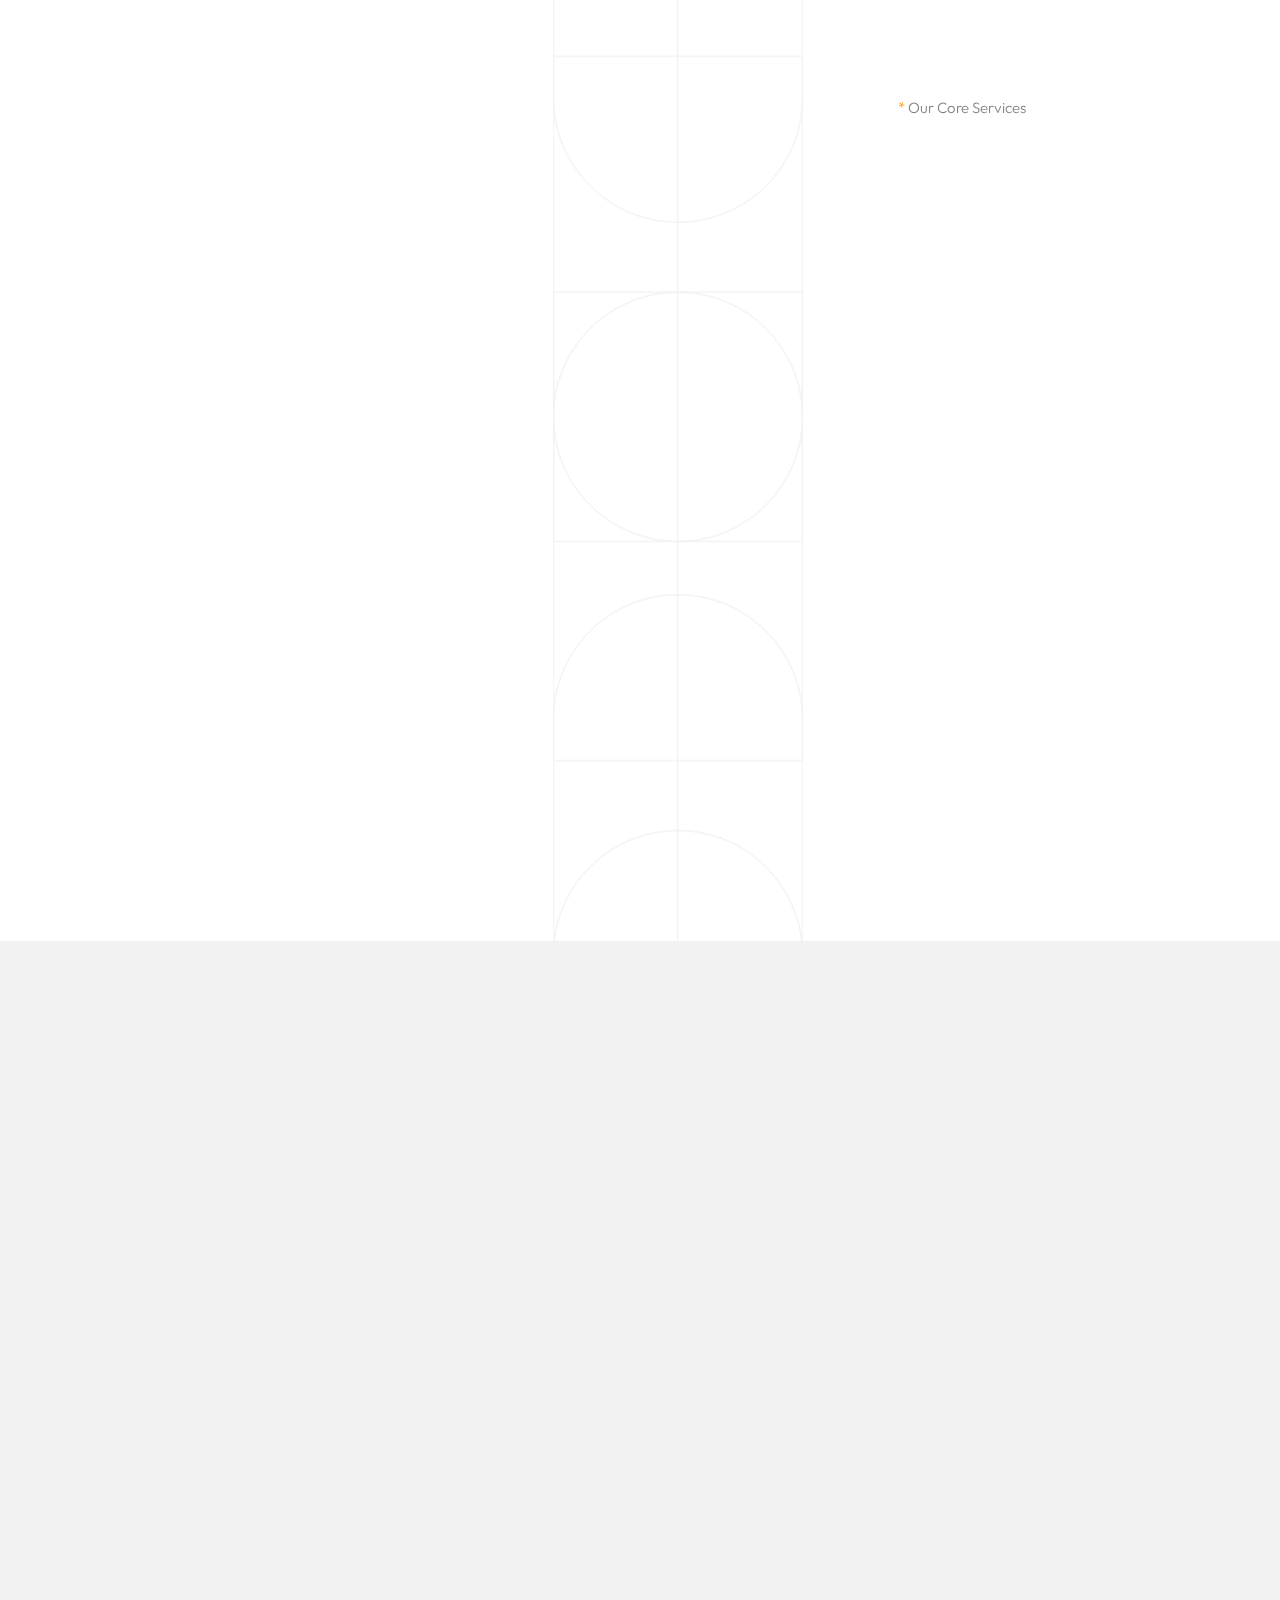
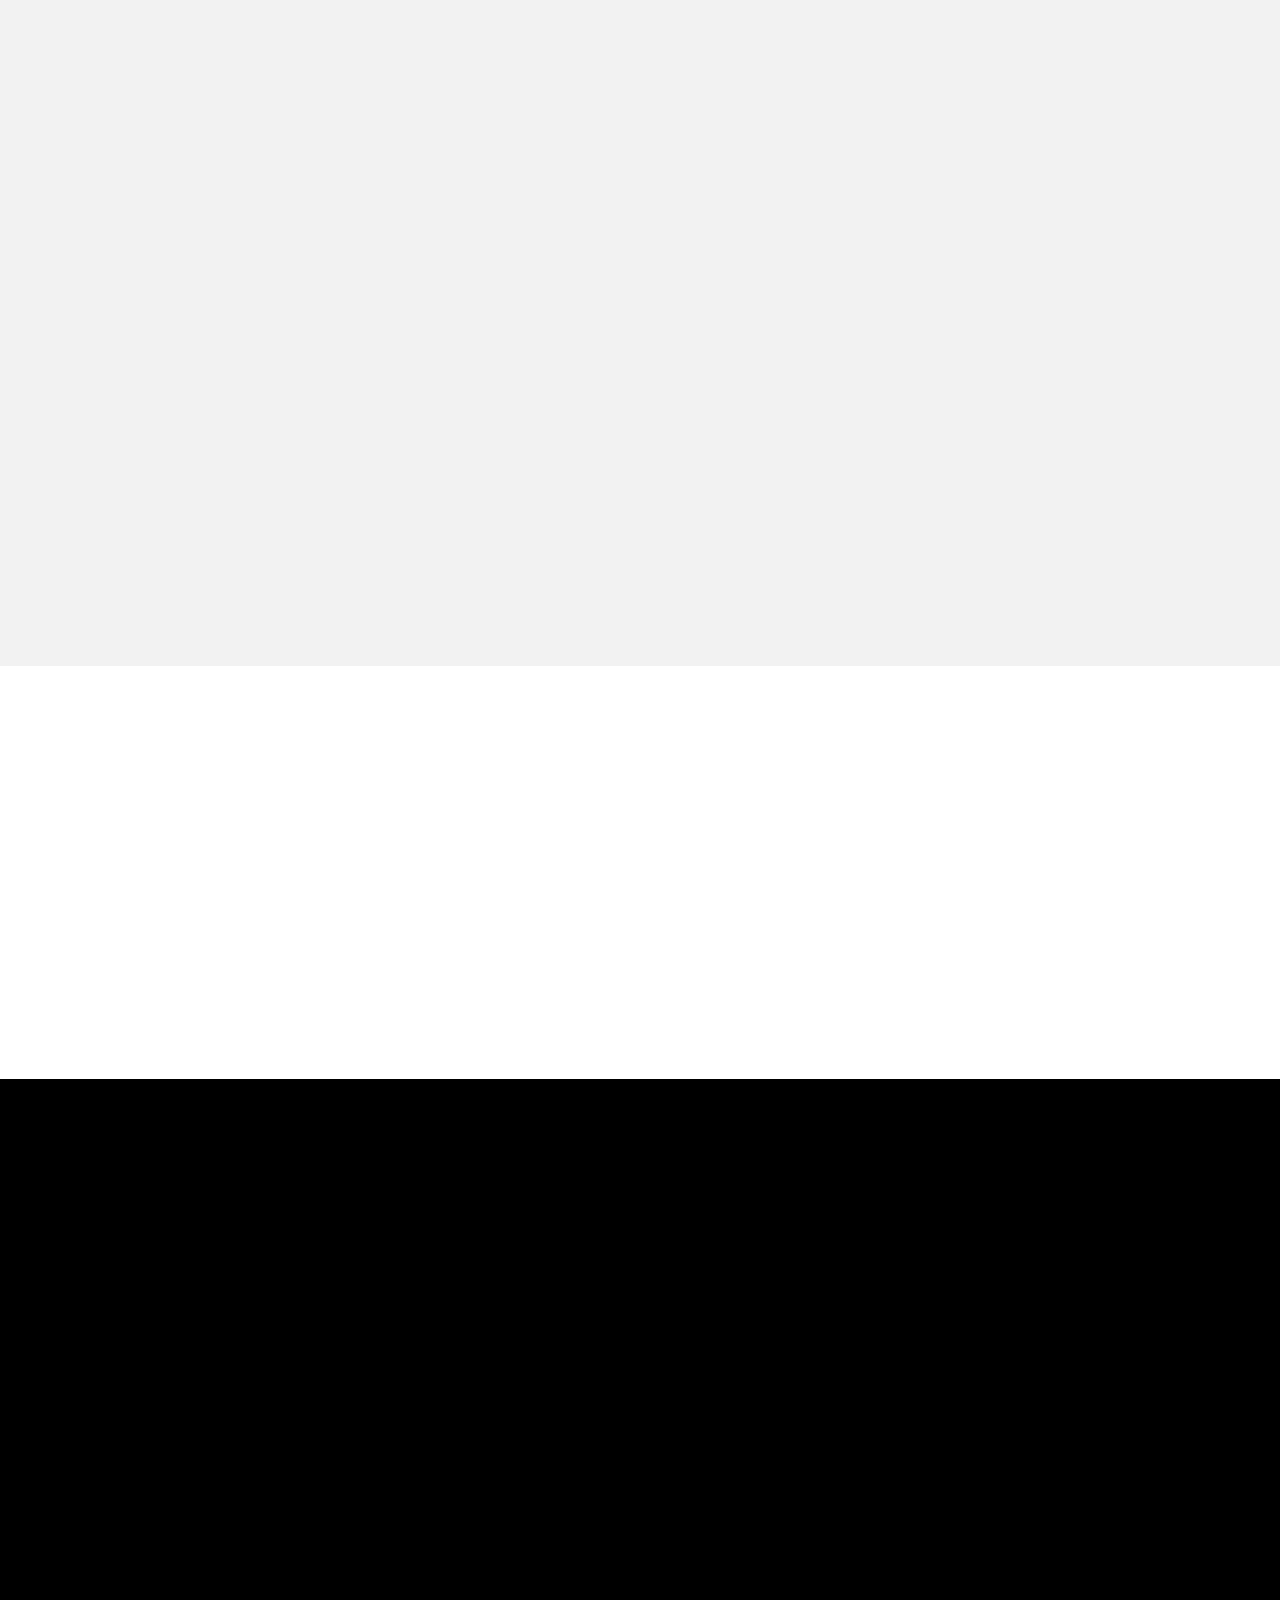
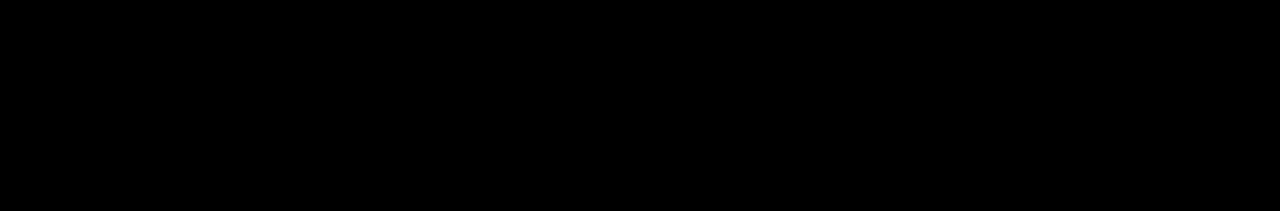
==== commit 710aa532: "Update index.html" ====
--- a/index.html
+++ b/index.html
@@ -531,13 +531,10 @@
                                     <a href="#." class="mil-partner-frame" style="width: 80px;"><img src="Logos(SVG)/Edzsnkrssvg.png" alt="logo"></a>
                                 </div>
                                 <div class="swiper-slide">
-                                    <a href="#." class="mil-partner-frame" style="width: 120px;"><img src="Logos(SVG)/Aduxsvg.png" alt="logo"></a>
+                                    <a href="#." class="mil-partner-frame" style="width: 120px;"><img src="Logos(SVG)/RetailEaseUksvg.png" alt="logo"></a>
                                 </div>
                                 <div class="swiper-slide">
-                                    <a href="#." class="mil-partner-frame" style="width: 80px;"><img src="Logos(SVG)/Birdcagesvg.png" alt="logo"></a>
-                                </div>
-                                <div class="swiper-slide">
-                                    <a href="#." class="mil-partner-frame" style="width: 120px;"><img src="Logos(SVG)/RetailEaseUksvg.png" alt="logo"></a>
+                                    <a href="#." class="mil-partner-frame" style="width: 80px;"><img src="Logos(SVG)/Aduxsvg.png" alt="logo"></a>
                                 </div>
                             </div>
                         </div>
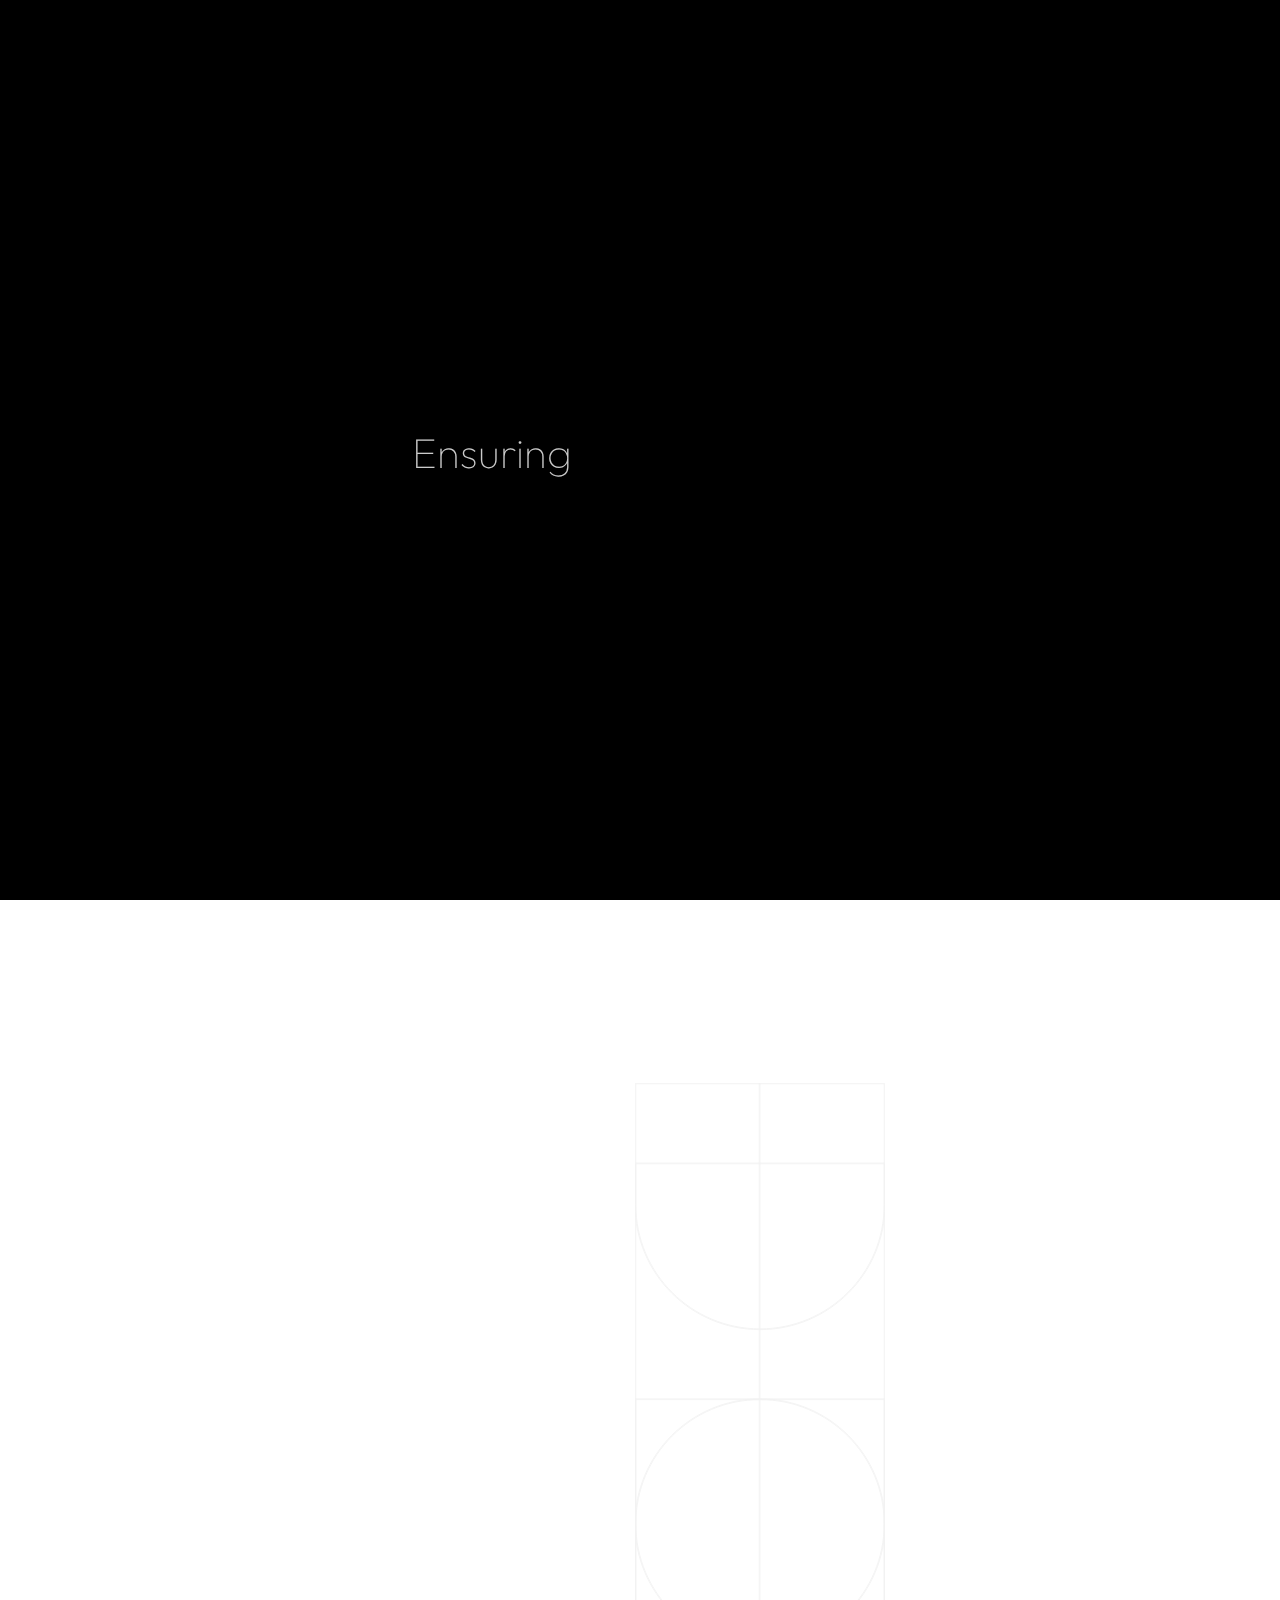
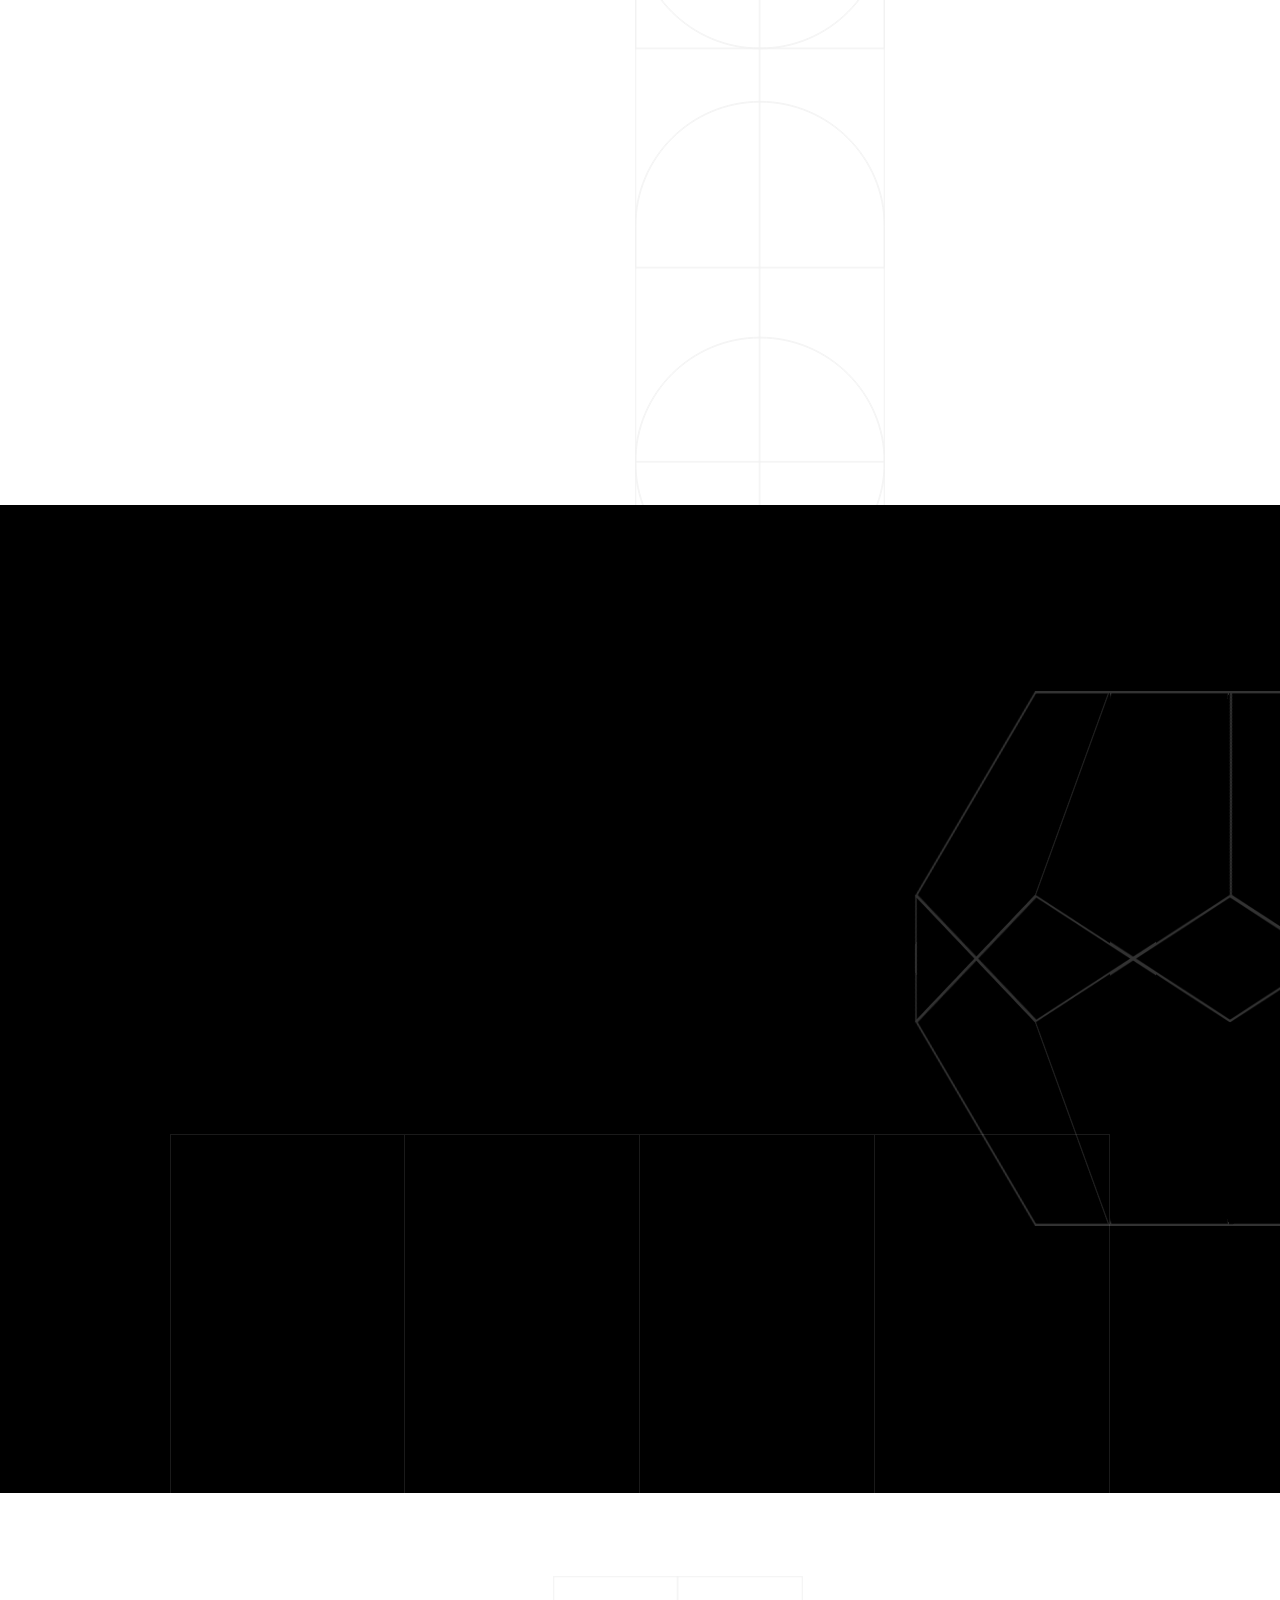
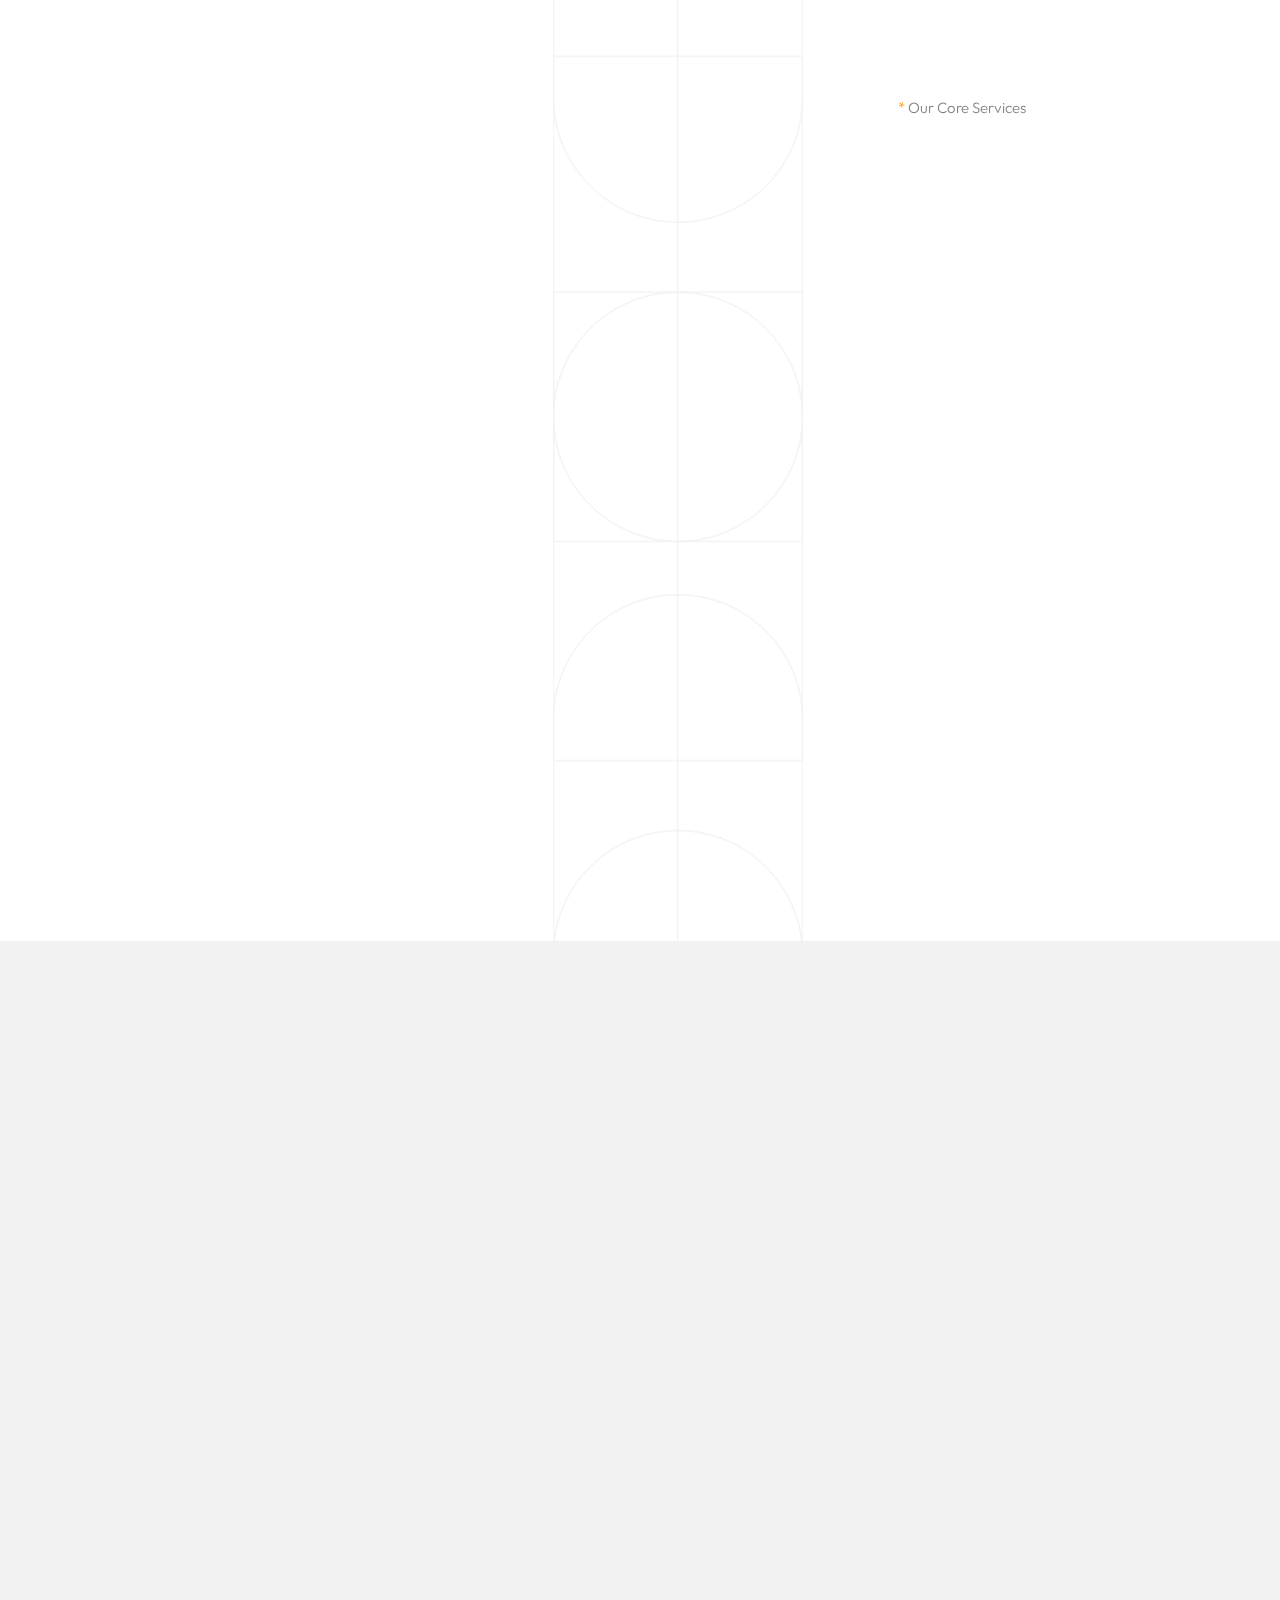
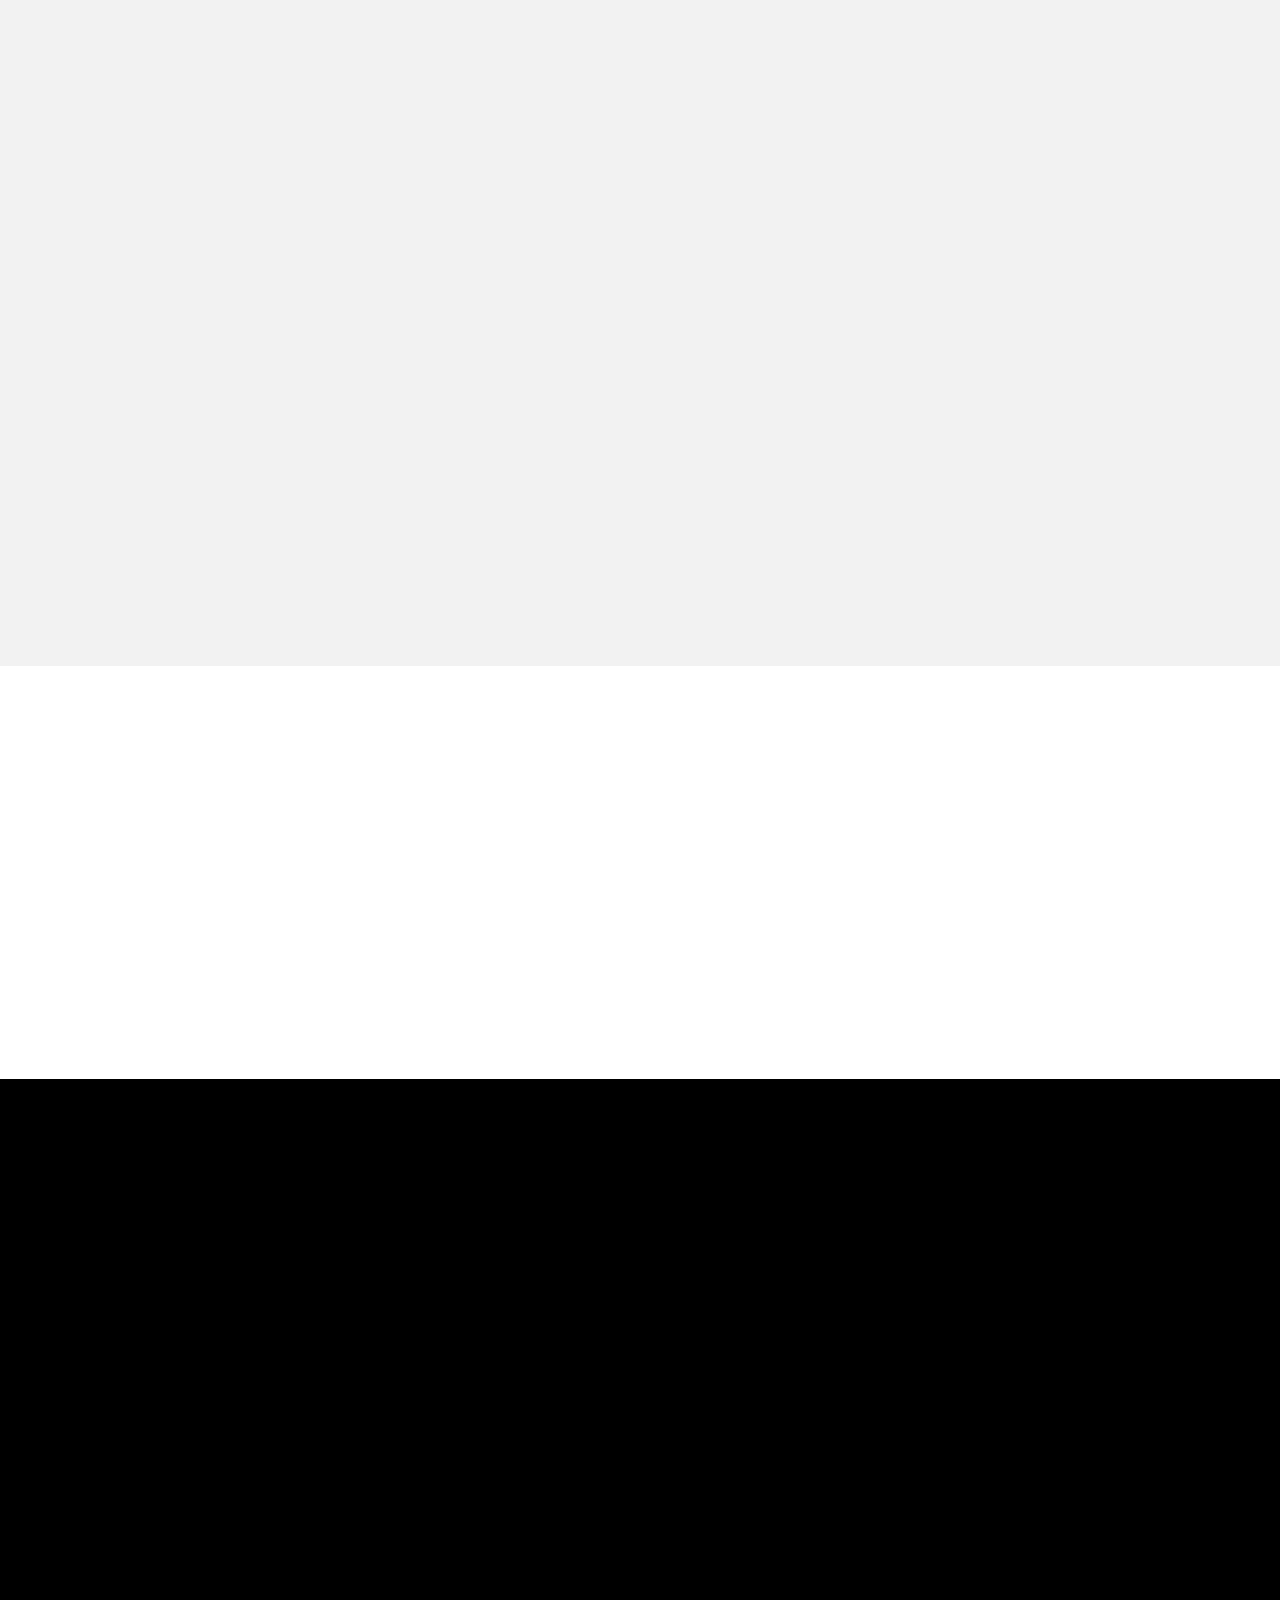
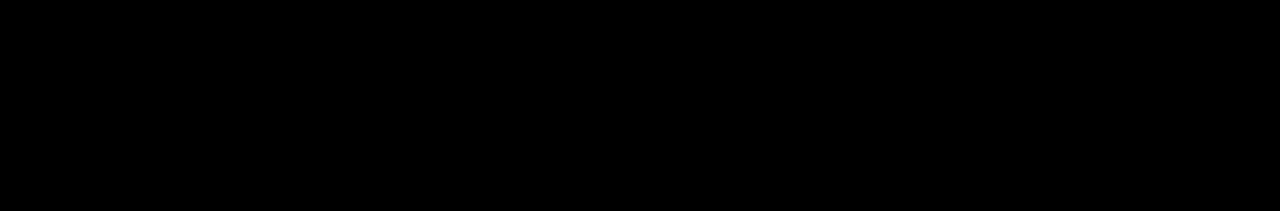
==== commit 36a24426: "Update index.html" ====
--- a/index.html
+++ b/index.html
@@ -536,6 +536,9 @@
                                 <div class="swiper-slide">
                                     <a href="#." class="mil-partner-frame" style="width: 80px;"><img src="Logos(SVG)/Aduxsvg.png" alt="logo"></a>
                                 </div>
+                                <div class="swiper-slide">
+                                    <a href="#." class="mil-partner-frame" style="width: 120px;"><img src="Logos(SVG)/RetailEaseUksvg.png" alt="logo"></a>
+                                </div>
                             </div>
                         </div>
 
--- a/css/style.css
+++ b/css/style.css
@@ -2731,13 +2731,13 @@
   background-image: url(../Logos/Magnify.png);
 }
 .mil-revi-pagination .swiper-pagination-bullet .mil-custom-dot.mil-slide-3 {
-  background-image: url(../Logos/Birdcage.png);
+  background-image: url(../Logos/Adux.png);
 }
 .mil-revi-pagination .swiper-pagination-bullet .mil-custom-dot.mil-slide-4 {
-  background-image: url(../Logos/Adux.png);
+  background-image: url(../Logos/RetailEaseUk.png);
 }
 .mil-revi-pagination .swiper-pagination-bullet .mil-custom-dot.mil-slide-5 {
-  background-image: url(../Logos/RetailEaseUk.png);
+  background-image: url();
 }
 
 .mil-revi-pagination .swiper-pagination-bullet.swiper-pagination-bullet-active {
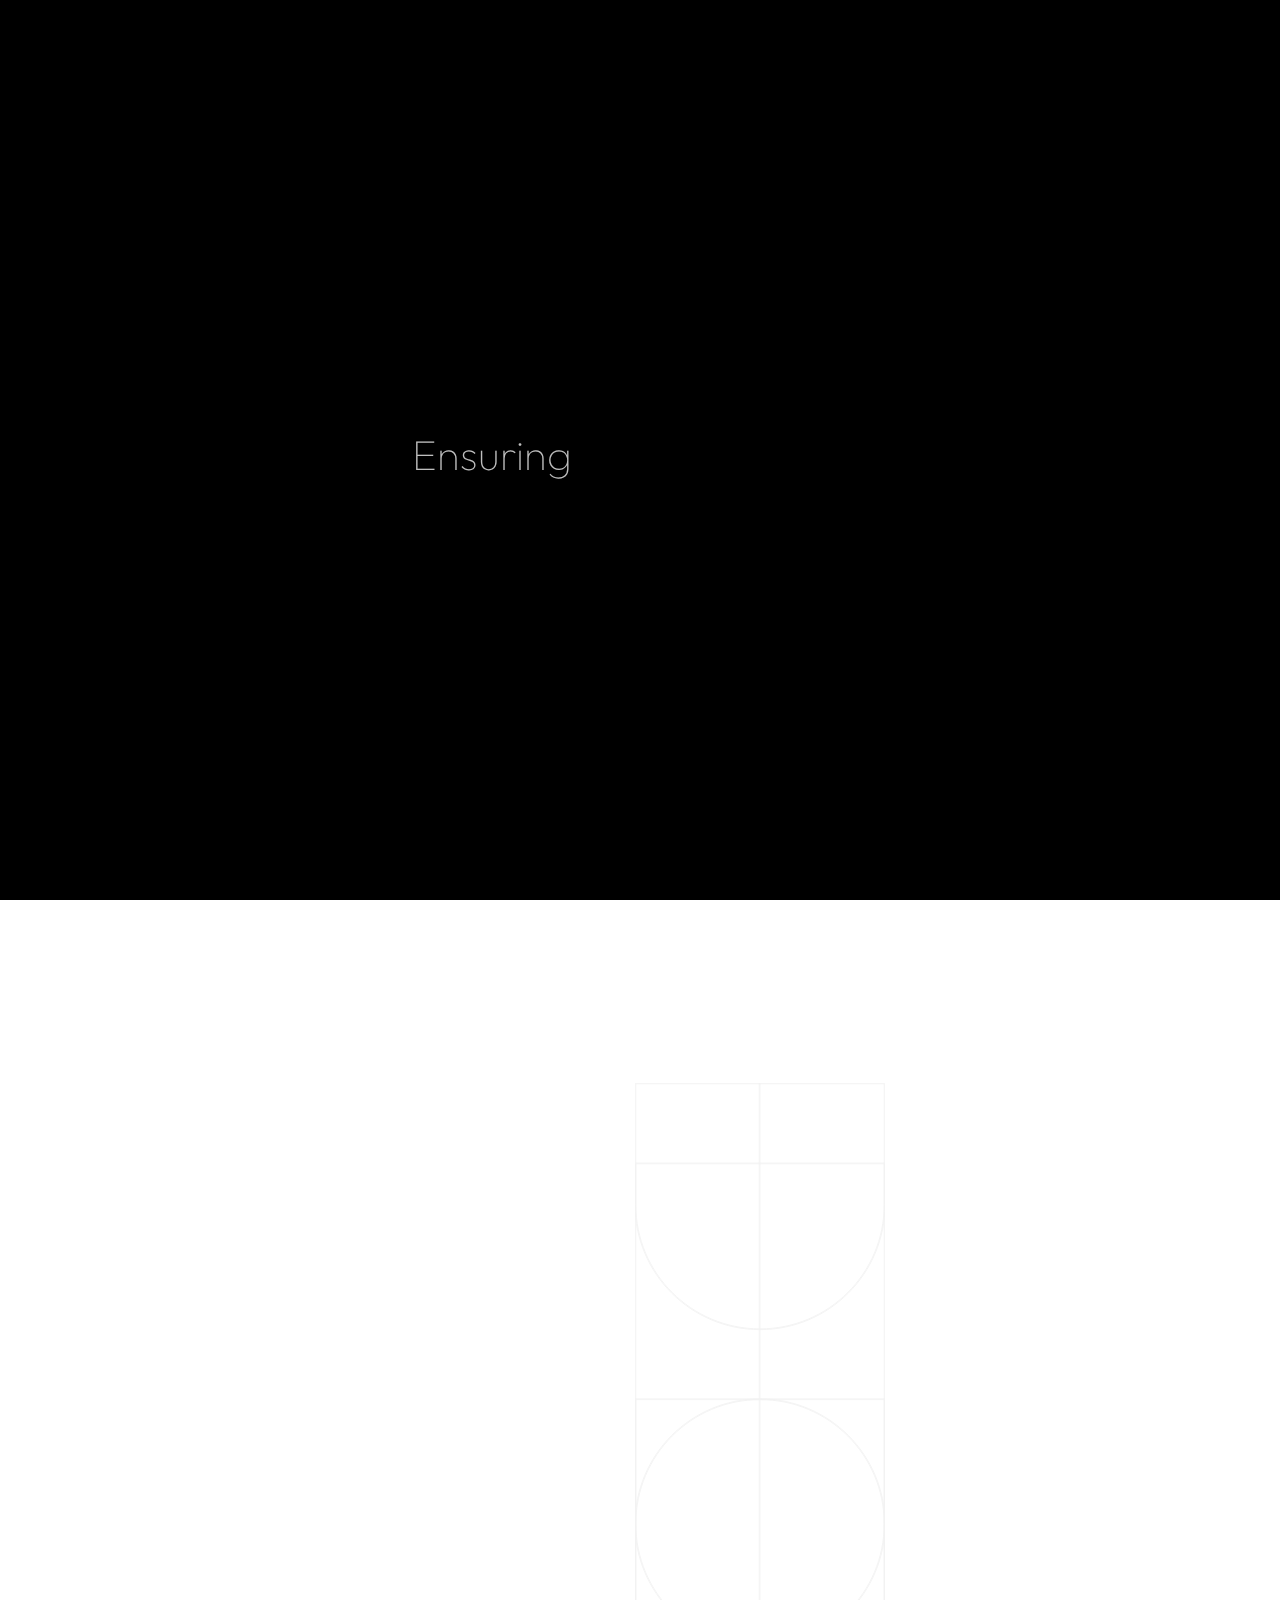
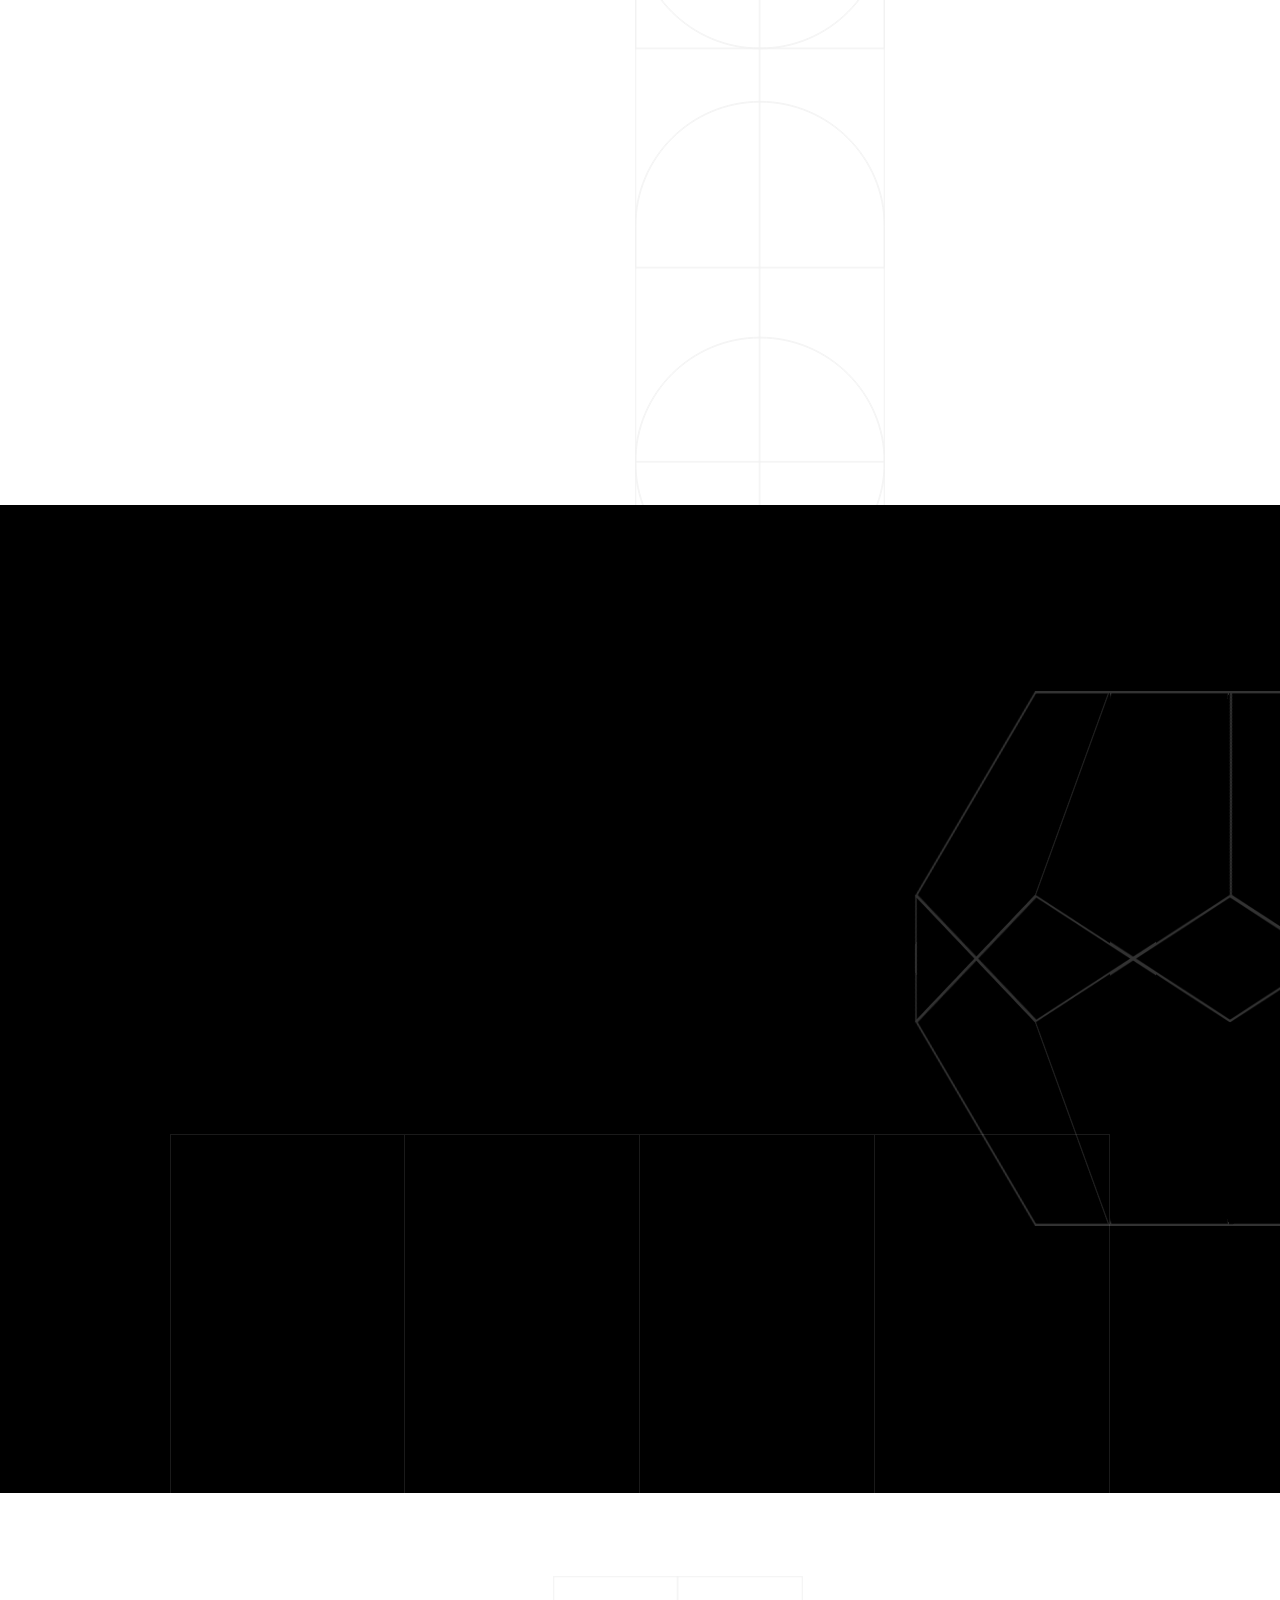
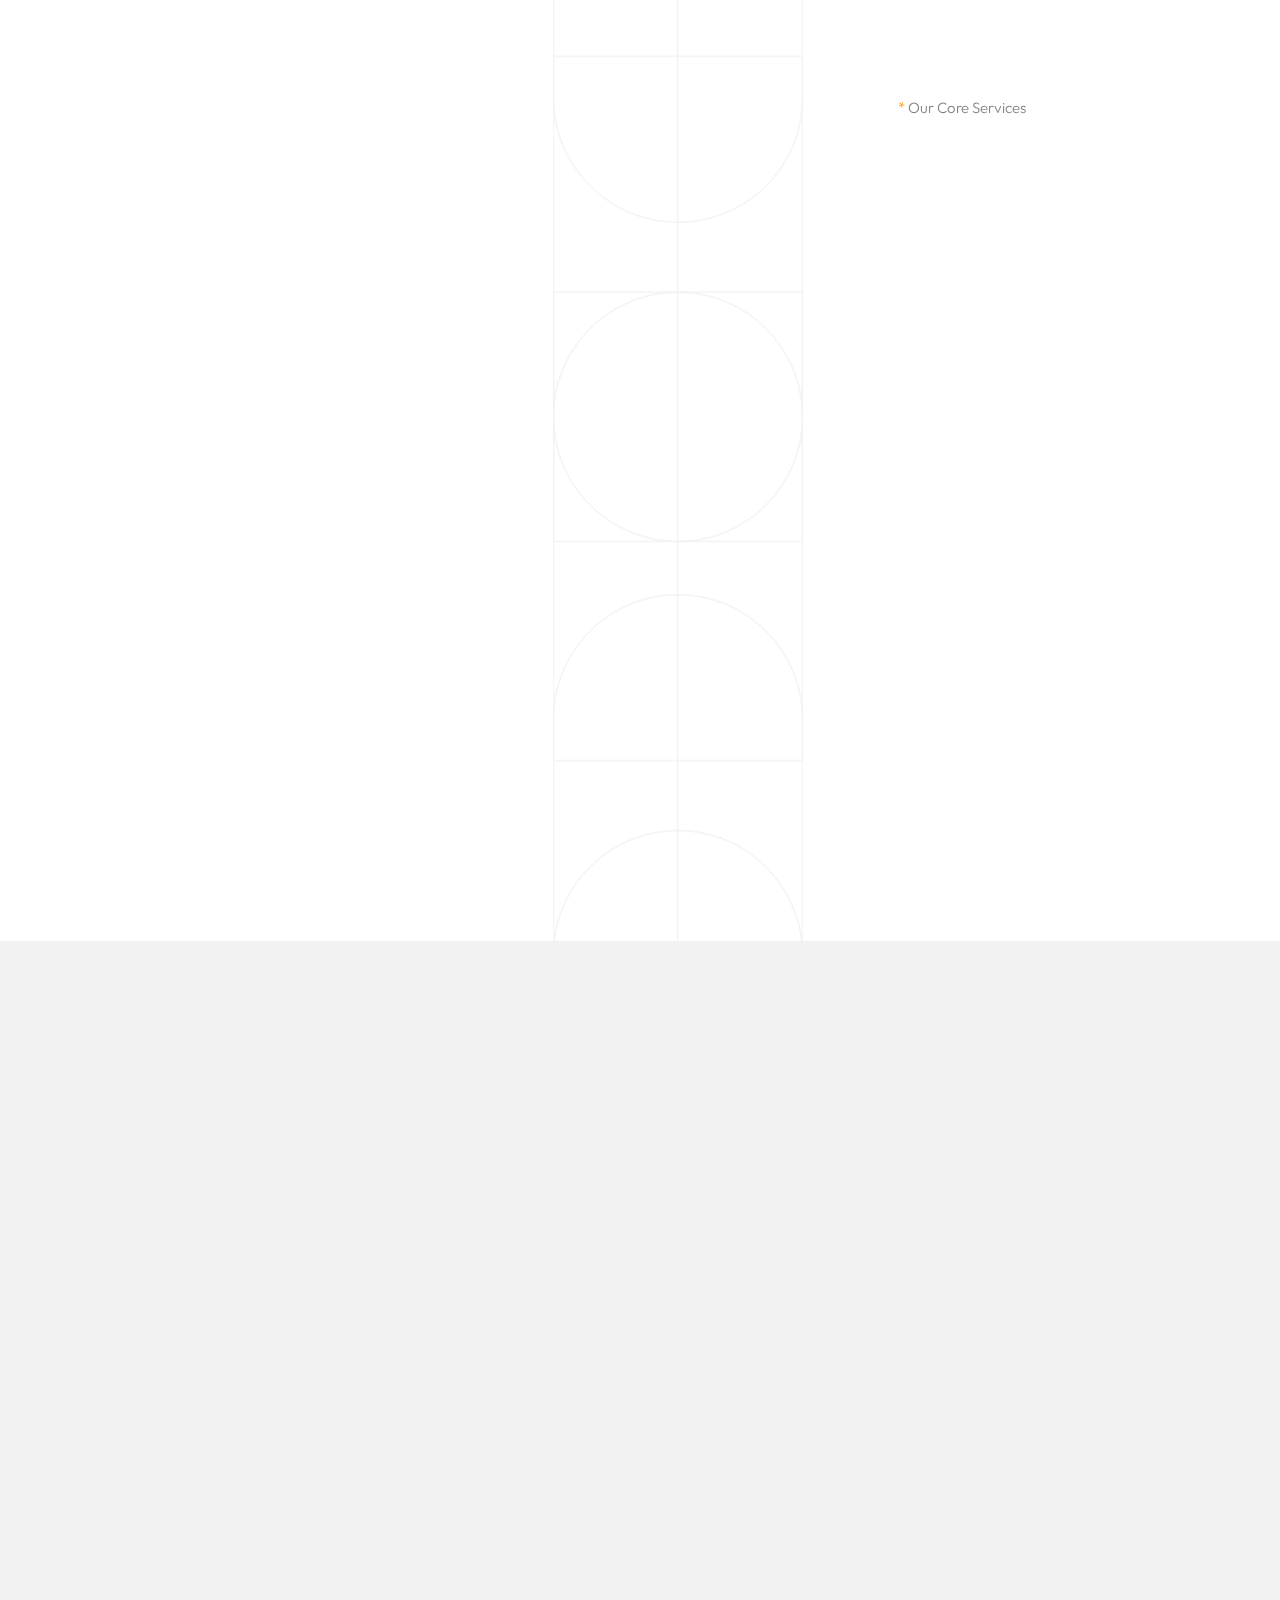
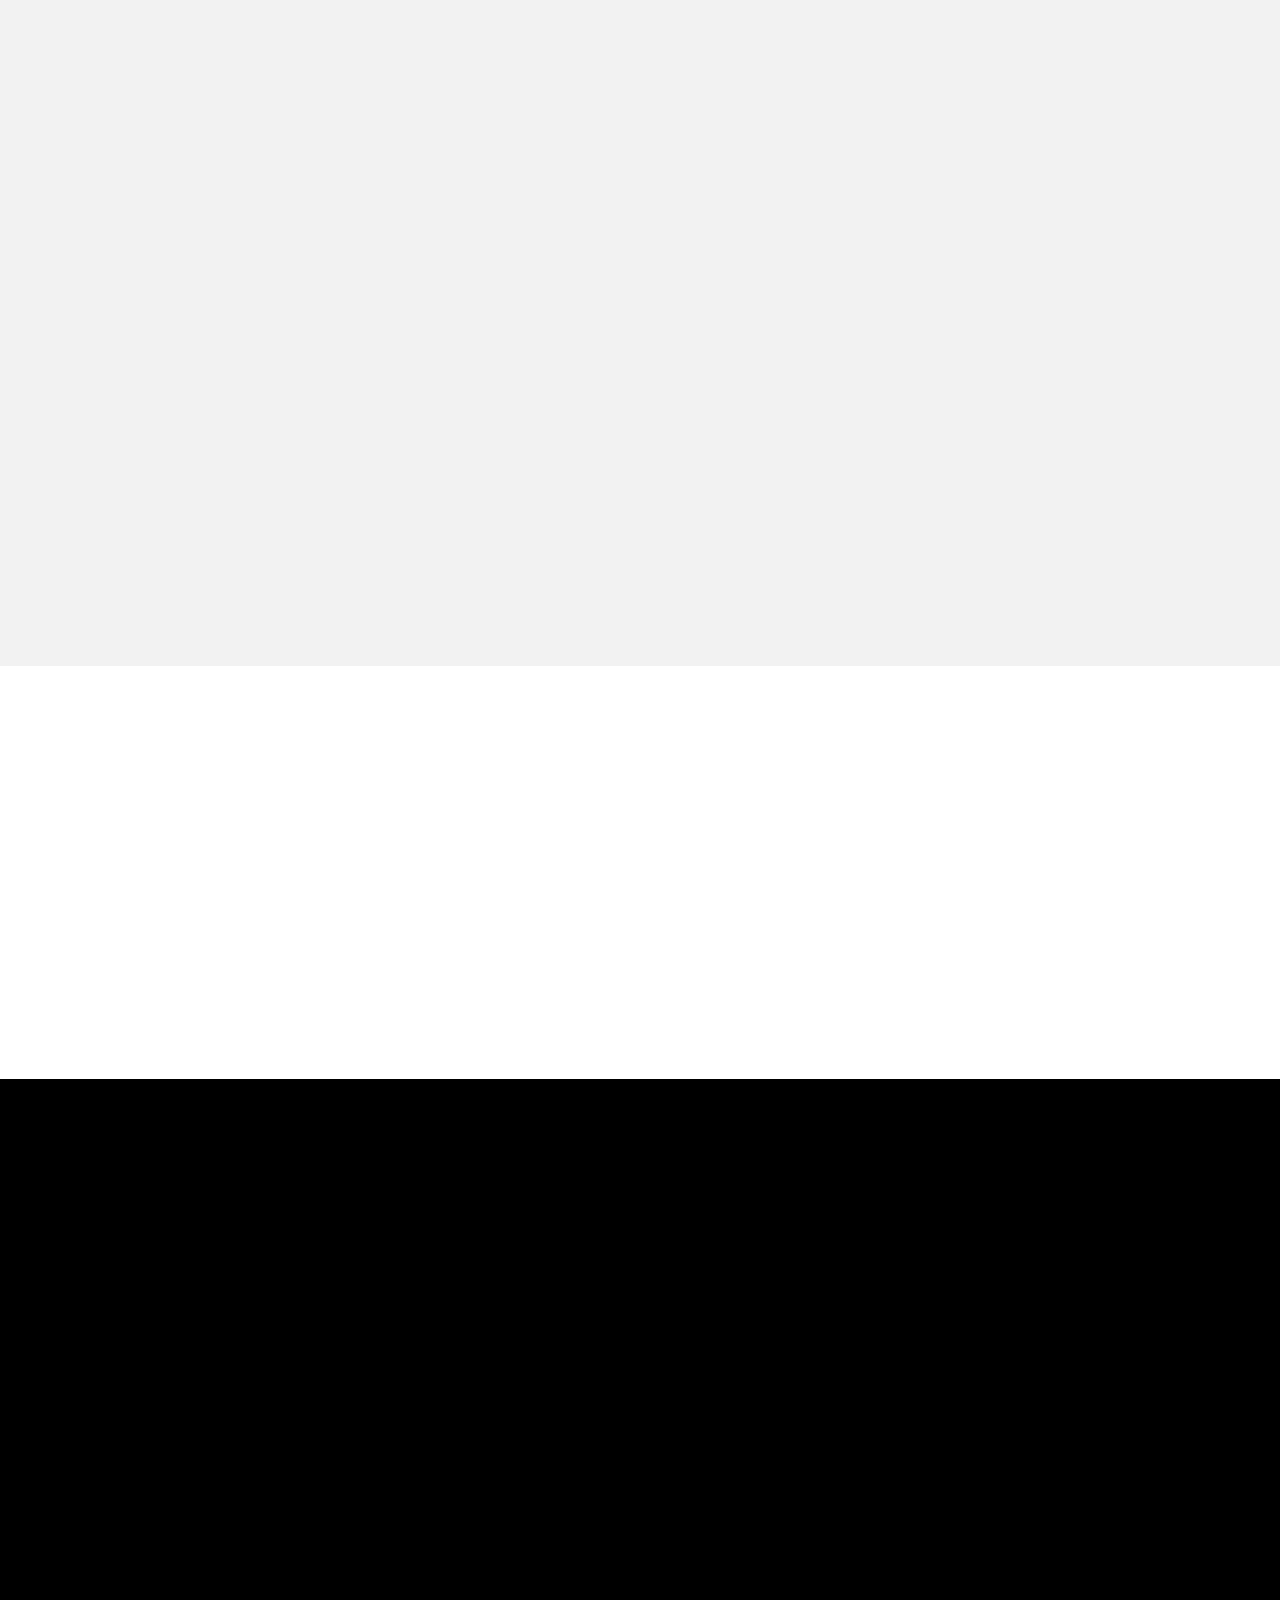
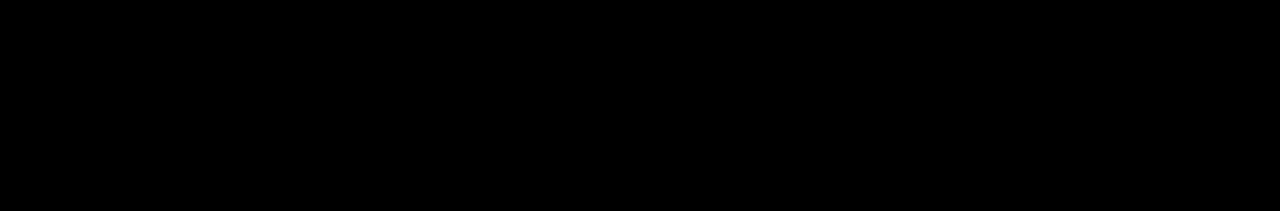
==== commit 10798f13: "Update index.html" ====
--- a/index.html
+++ b/index.html
@@ -101,6 +101,12 @@
                                             <li><a href="service.html">Services Pricing</a></li>
                                         </ul>
                                     </li>
+<li class="mil-has-children">
+                                        <a href="#.">Your Benefits</a>
+                                        <ul>
+                                            <li><a href="service.html">What you gain?</a></li>
+                                        </ul>
+                                    </li>
                                     <li class="mil-has-children">
                                         <a href="#.">Become a Member!</a>
                                         <ul>
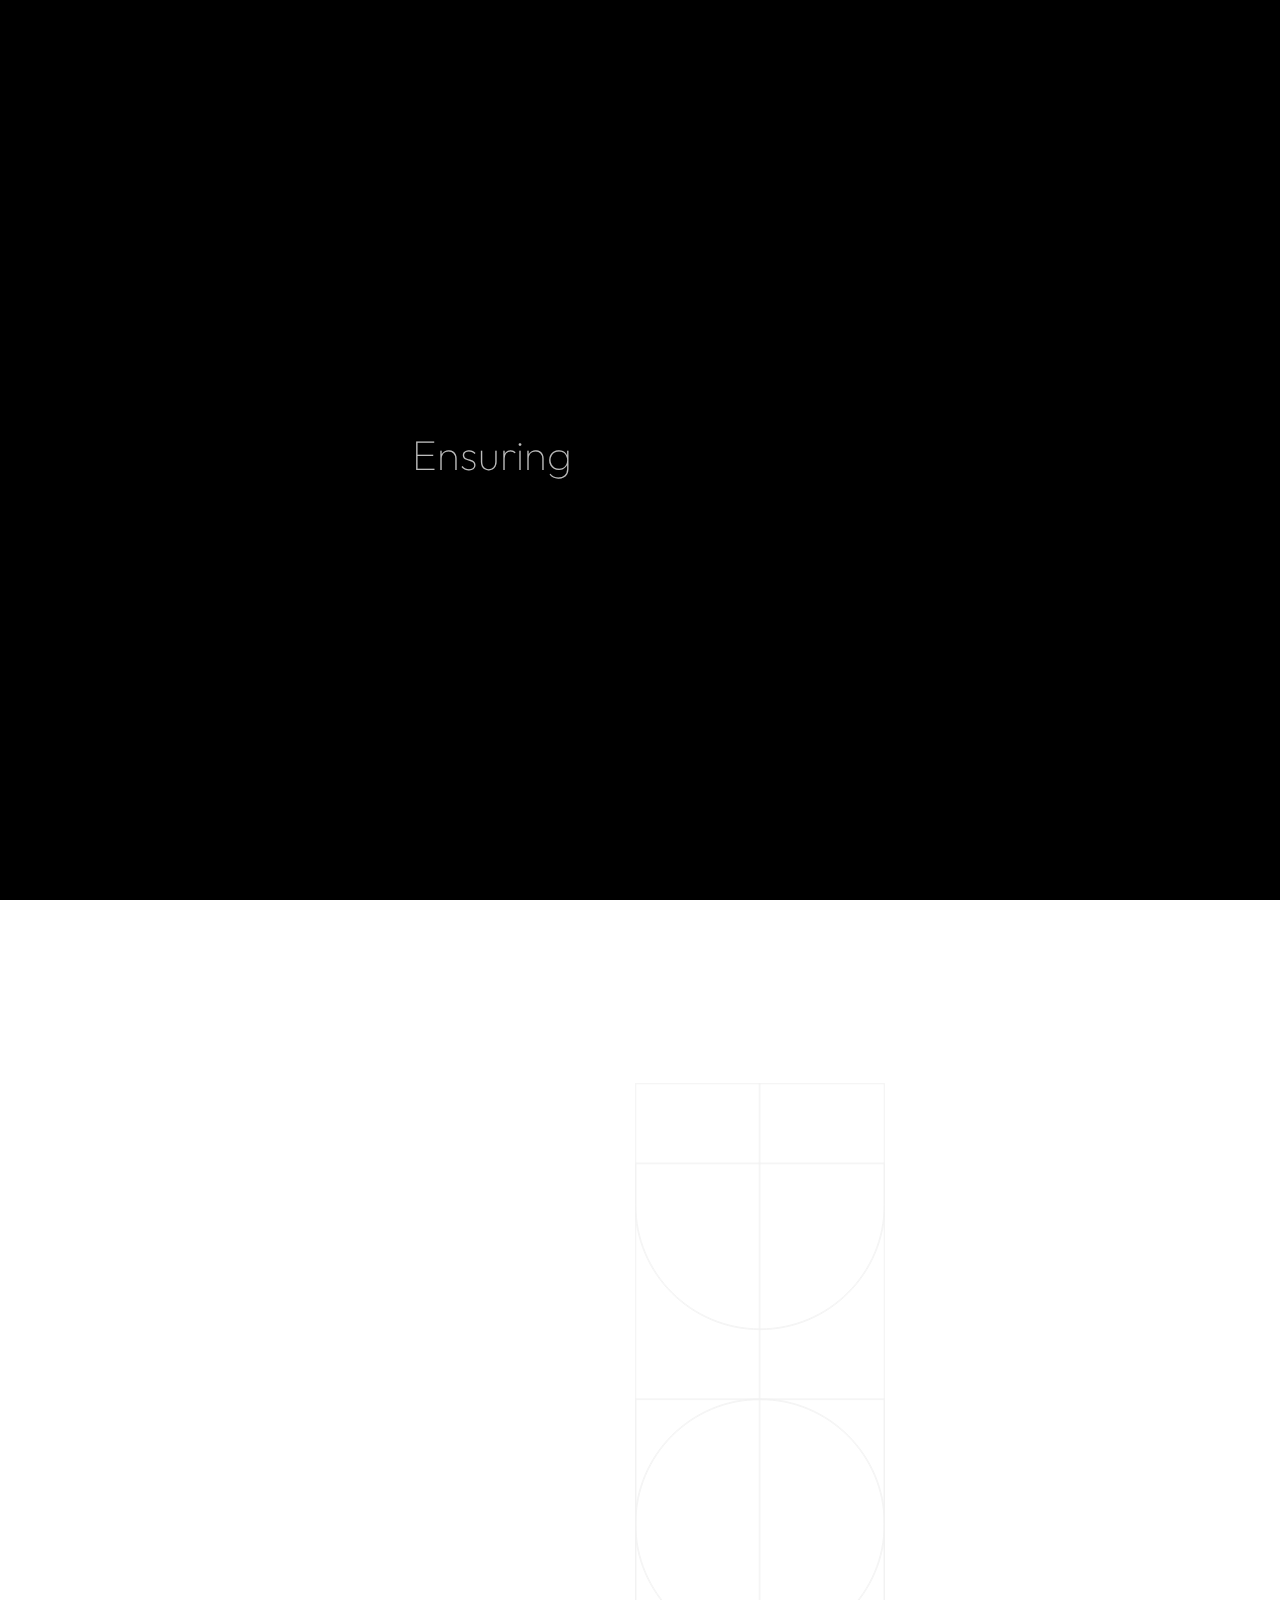
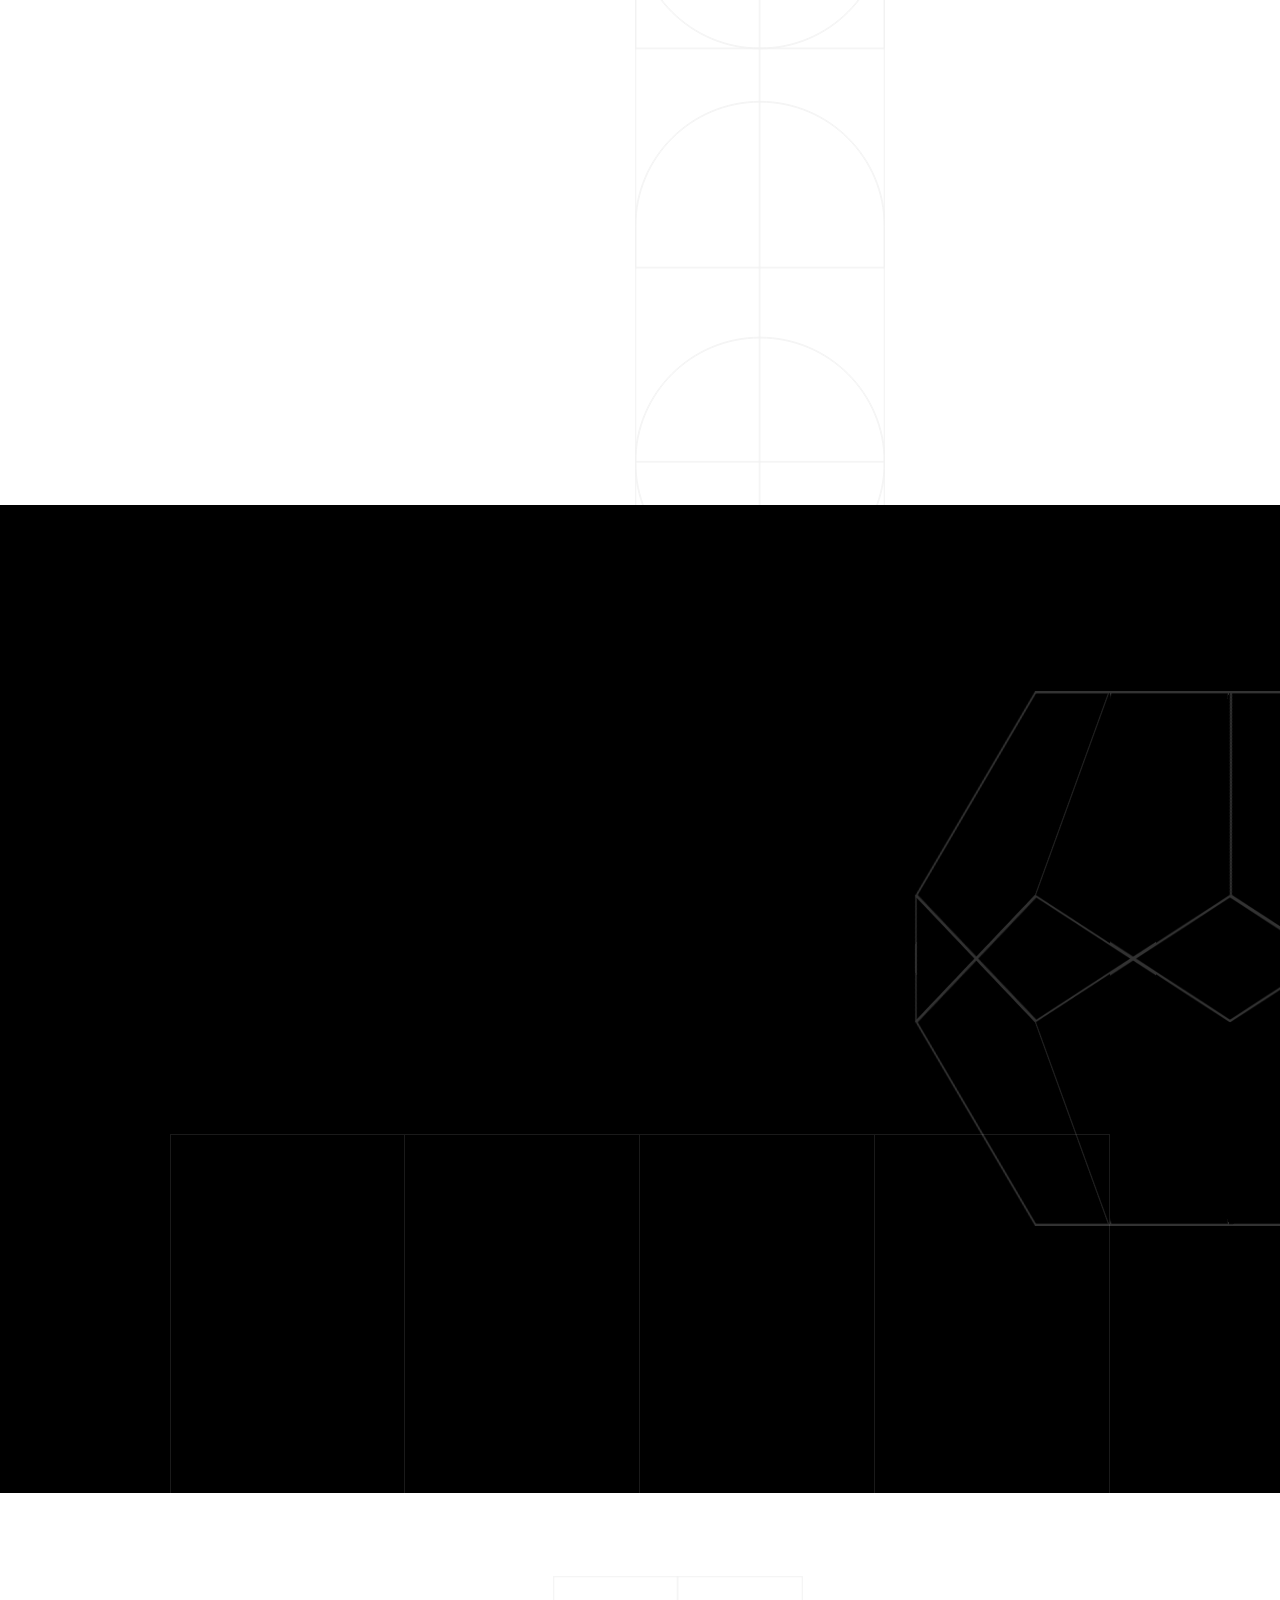
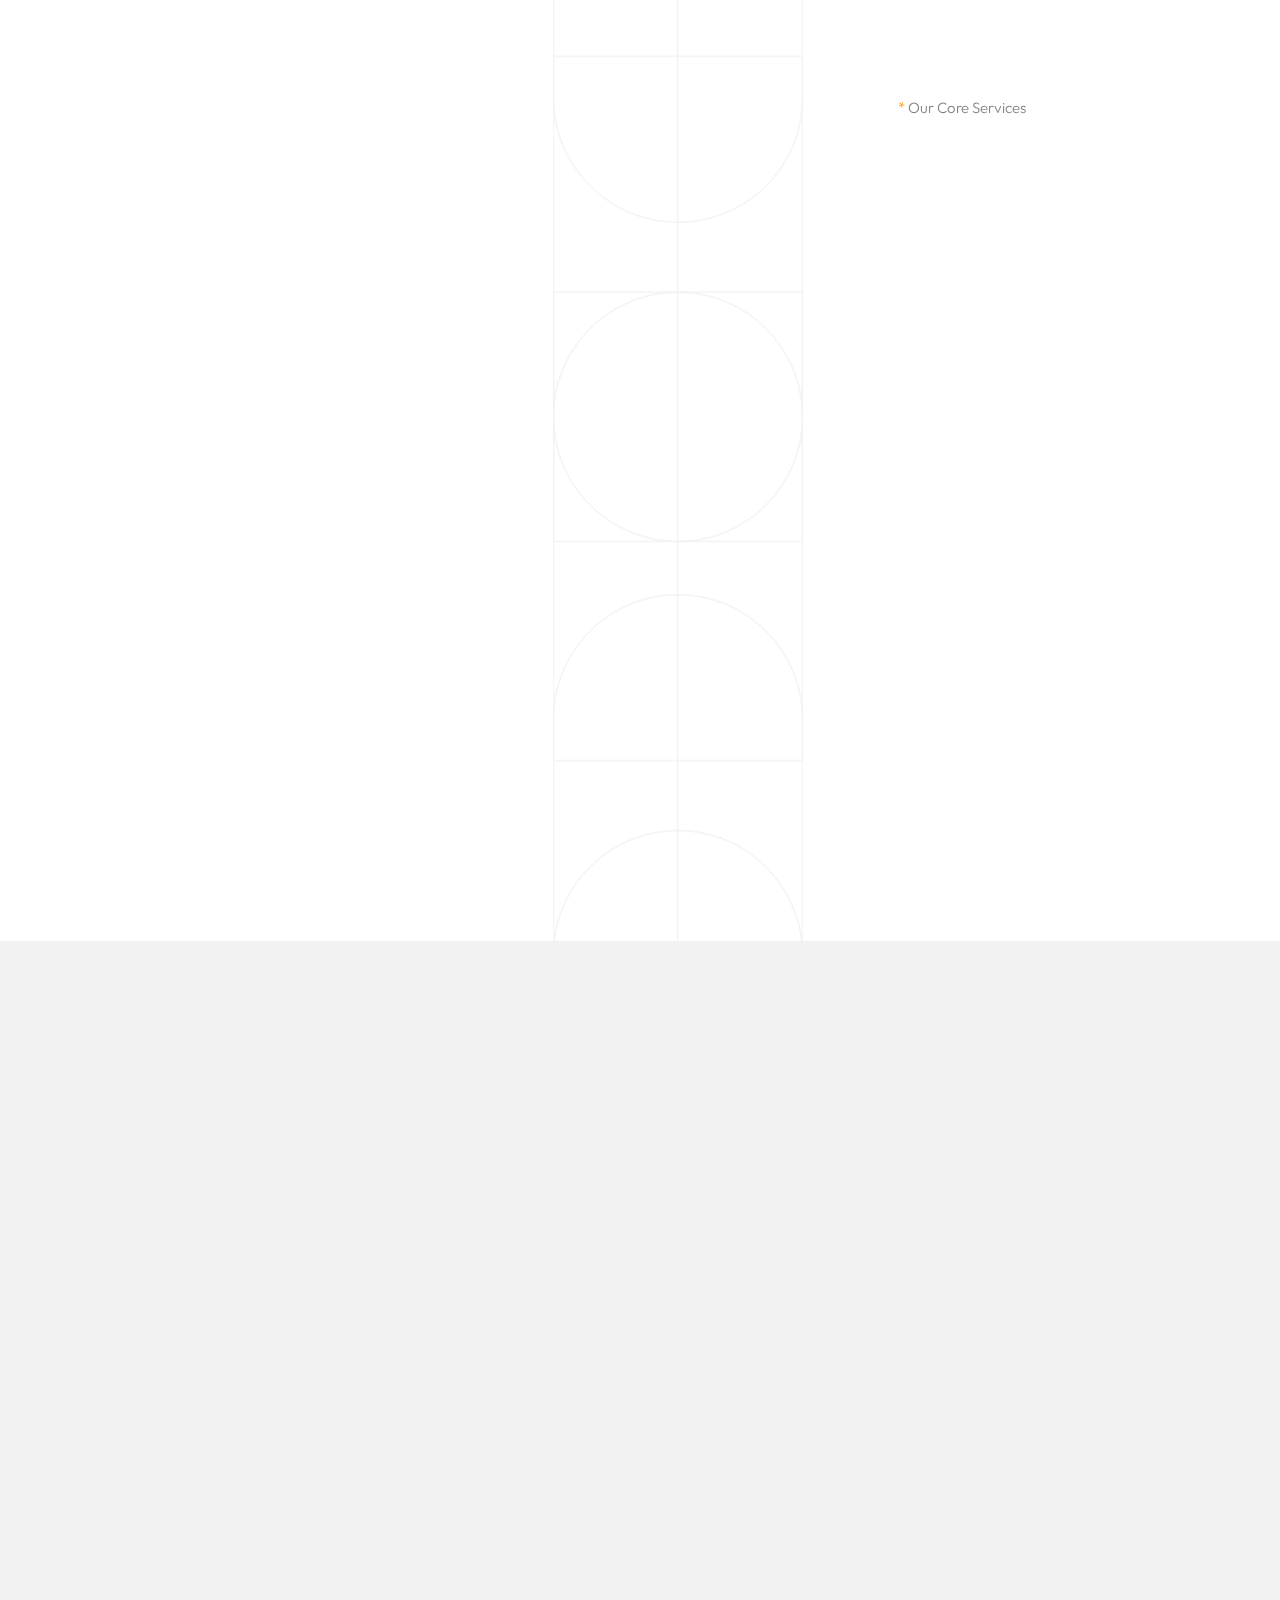
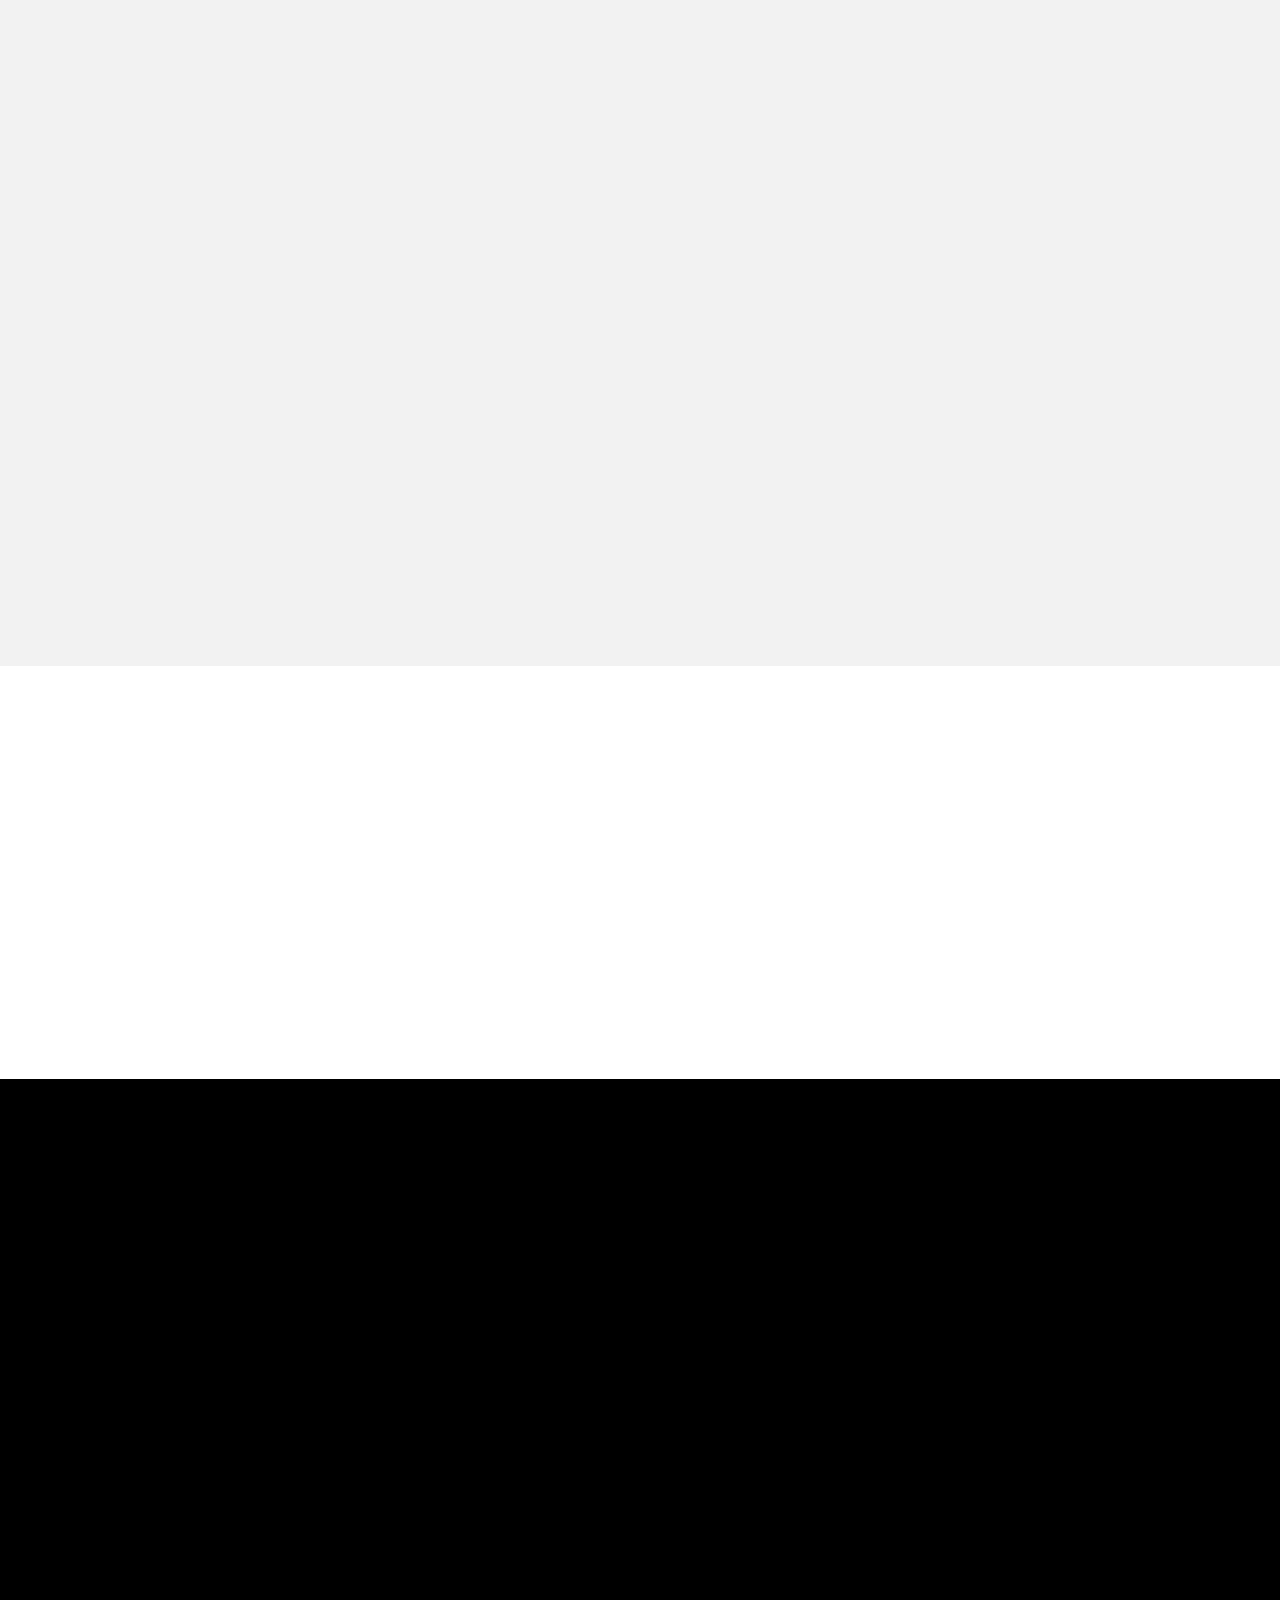
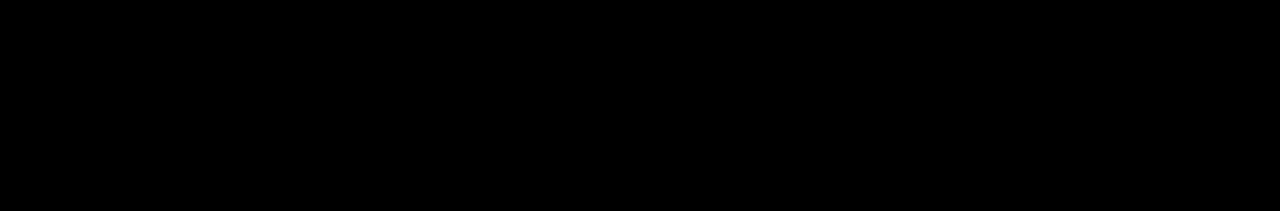
==== commit 3d28aa62: "Update index.html" ====
--- a/index.html
+++ b/index.html
@@ -104,7 +104,7 @@
 <li class="mil-has-children">
                                         <a href="#.">Your Benefits</a>
                                         <ul>
-                                            <li><a href="service.html">What you gain?</a></li>
+                                            <li><a href="blog.html">What you gain?</a></li>
                                         </ul>
                                     </li>
                                     <li class="mil-has-children">
